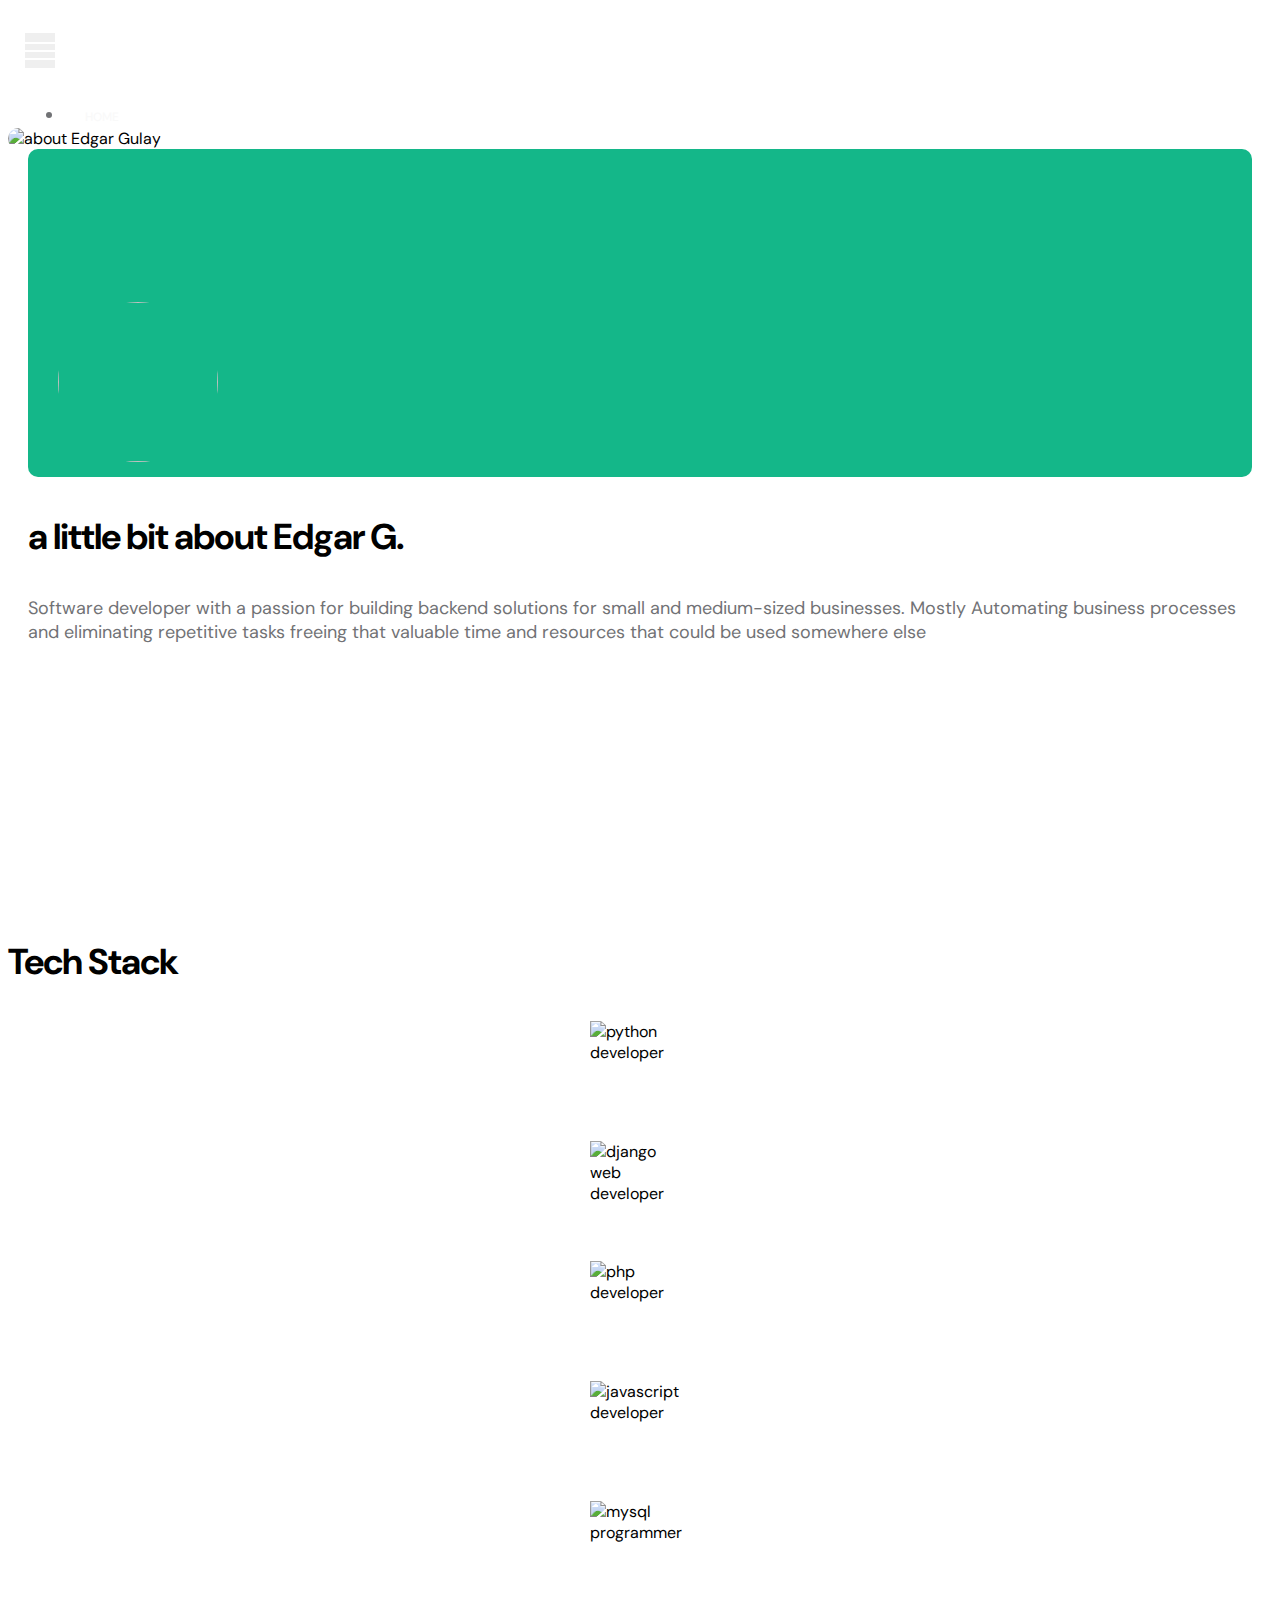
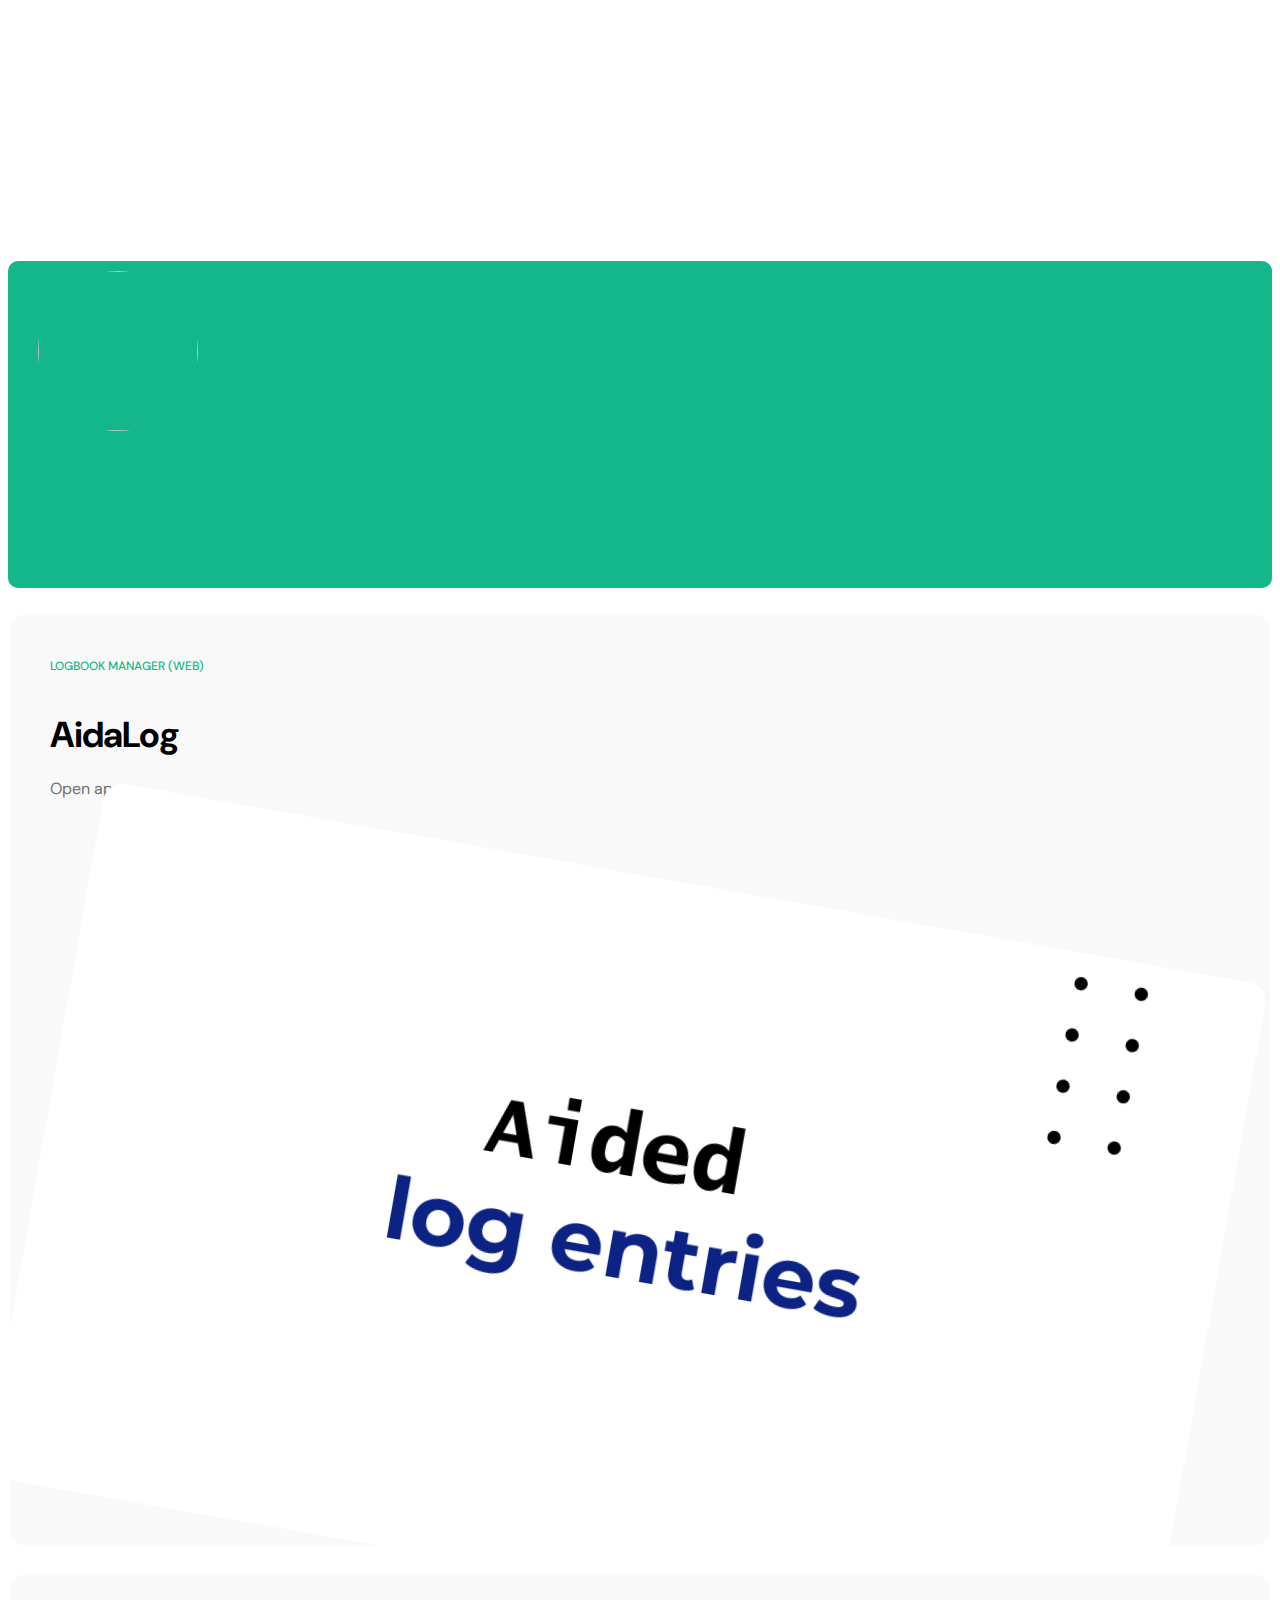
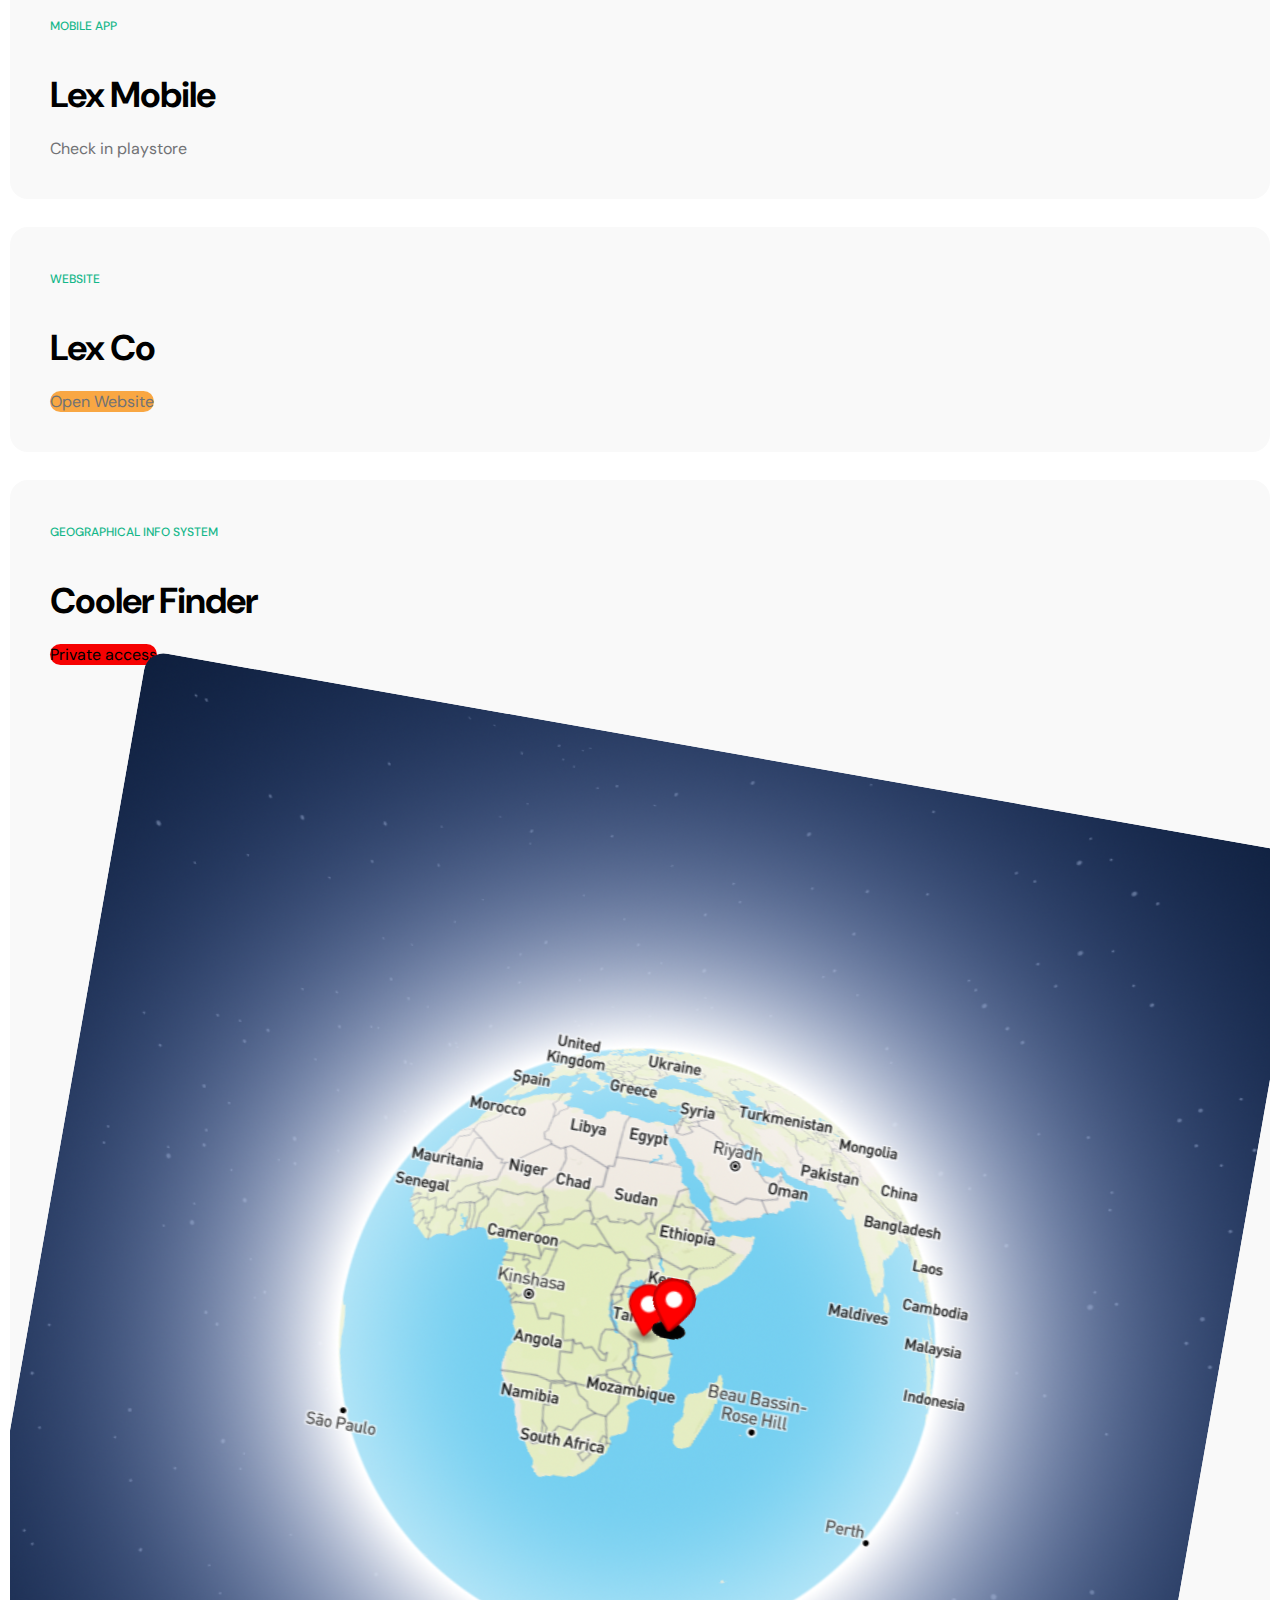
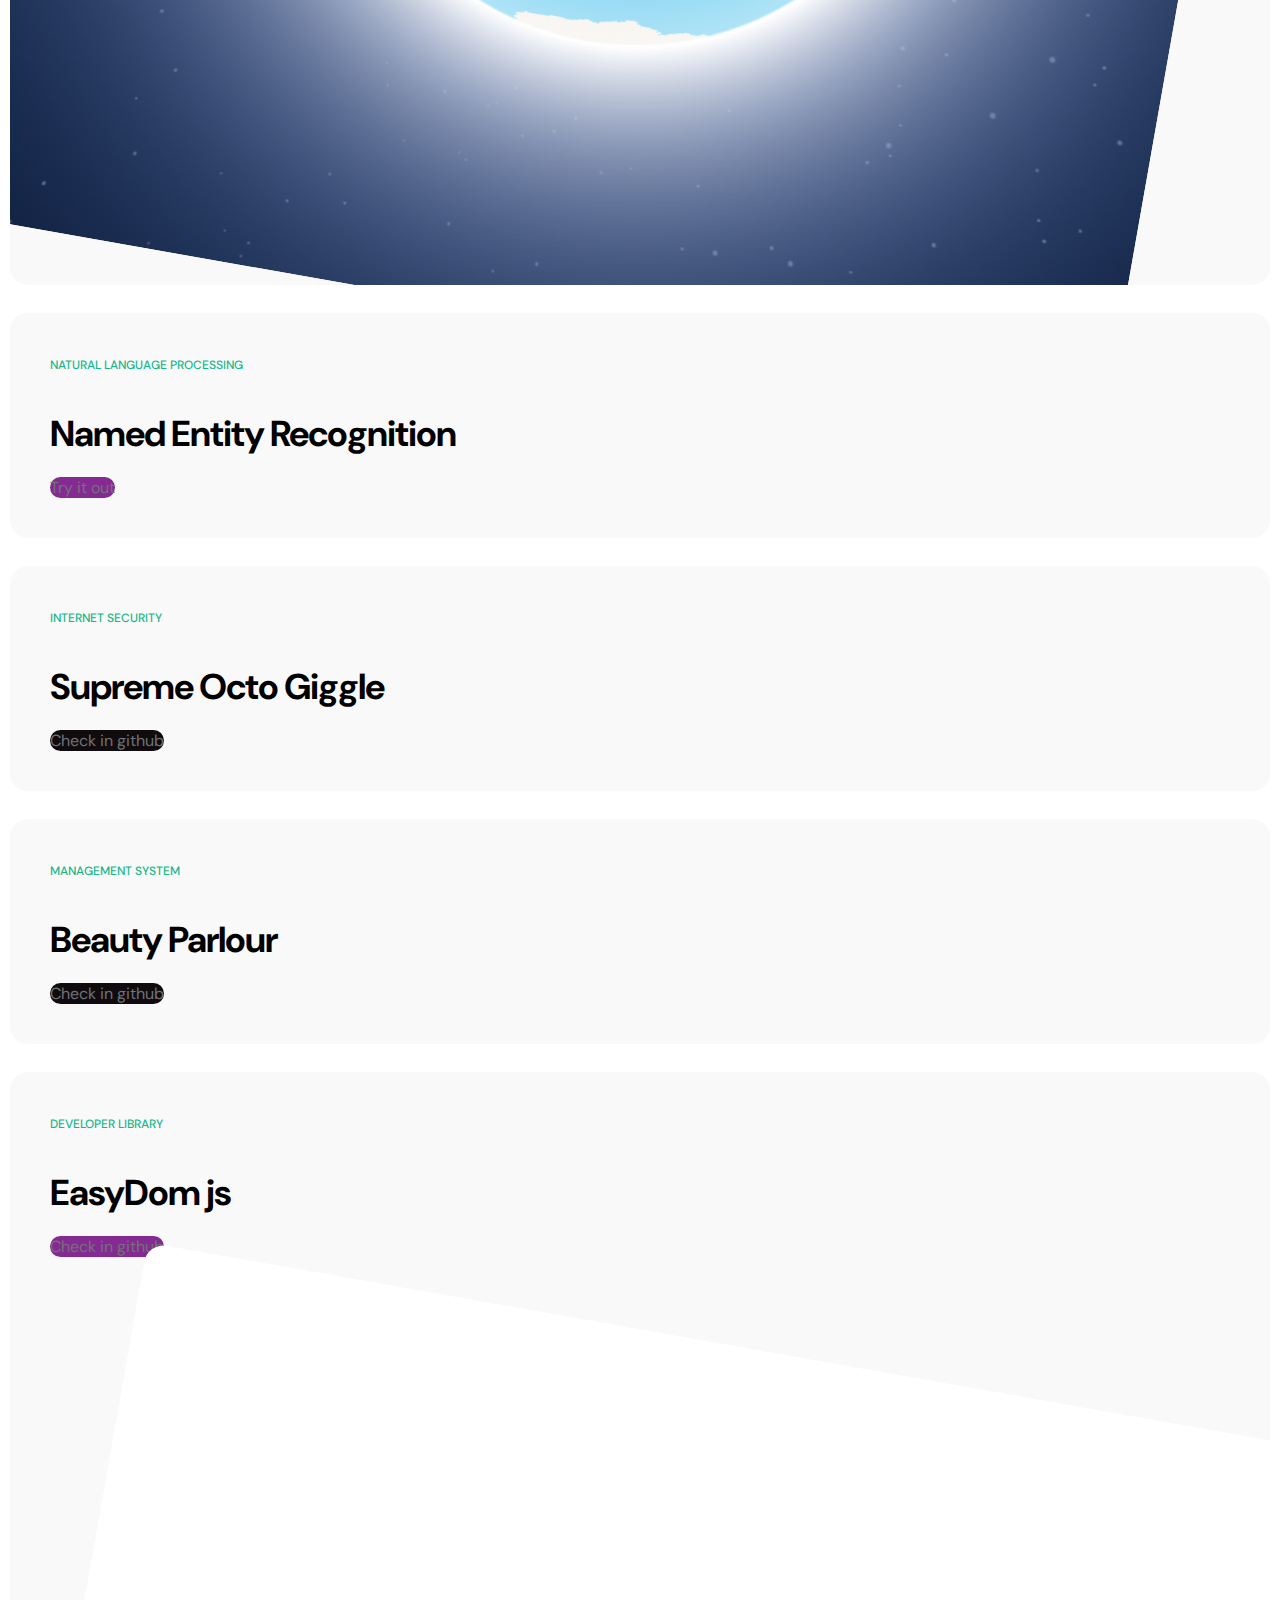
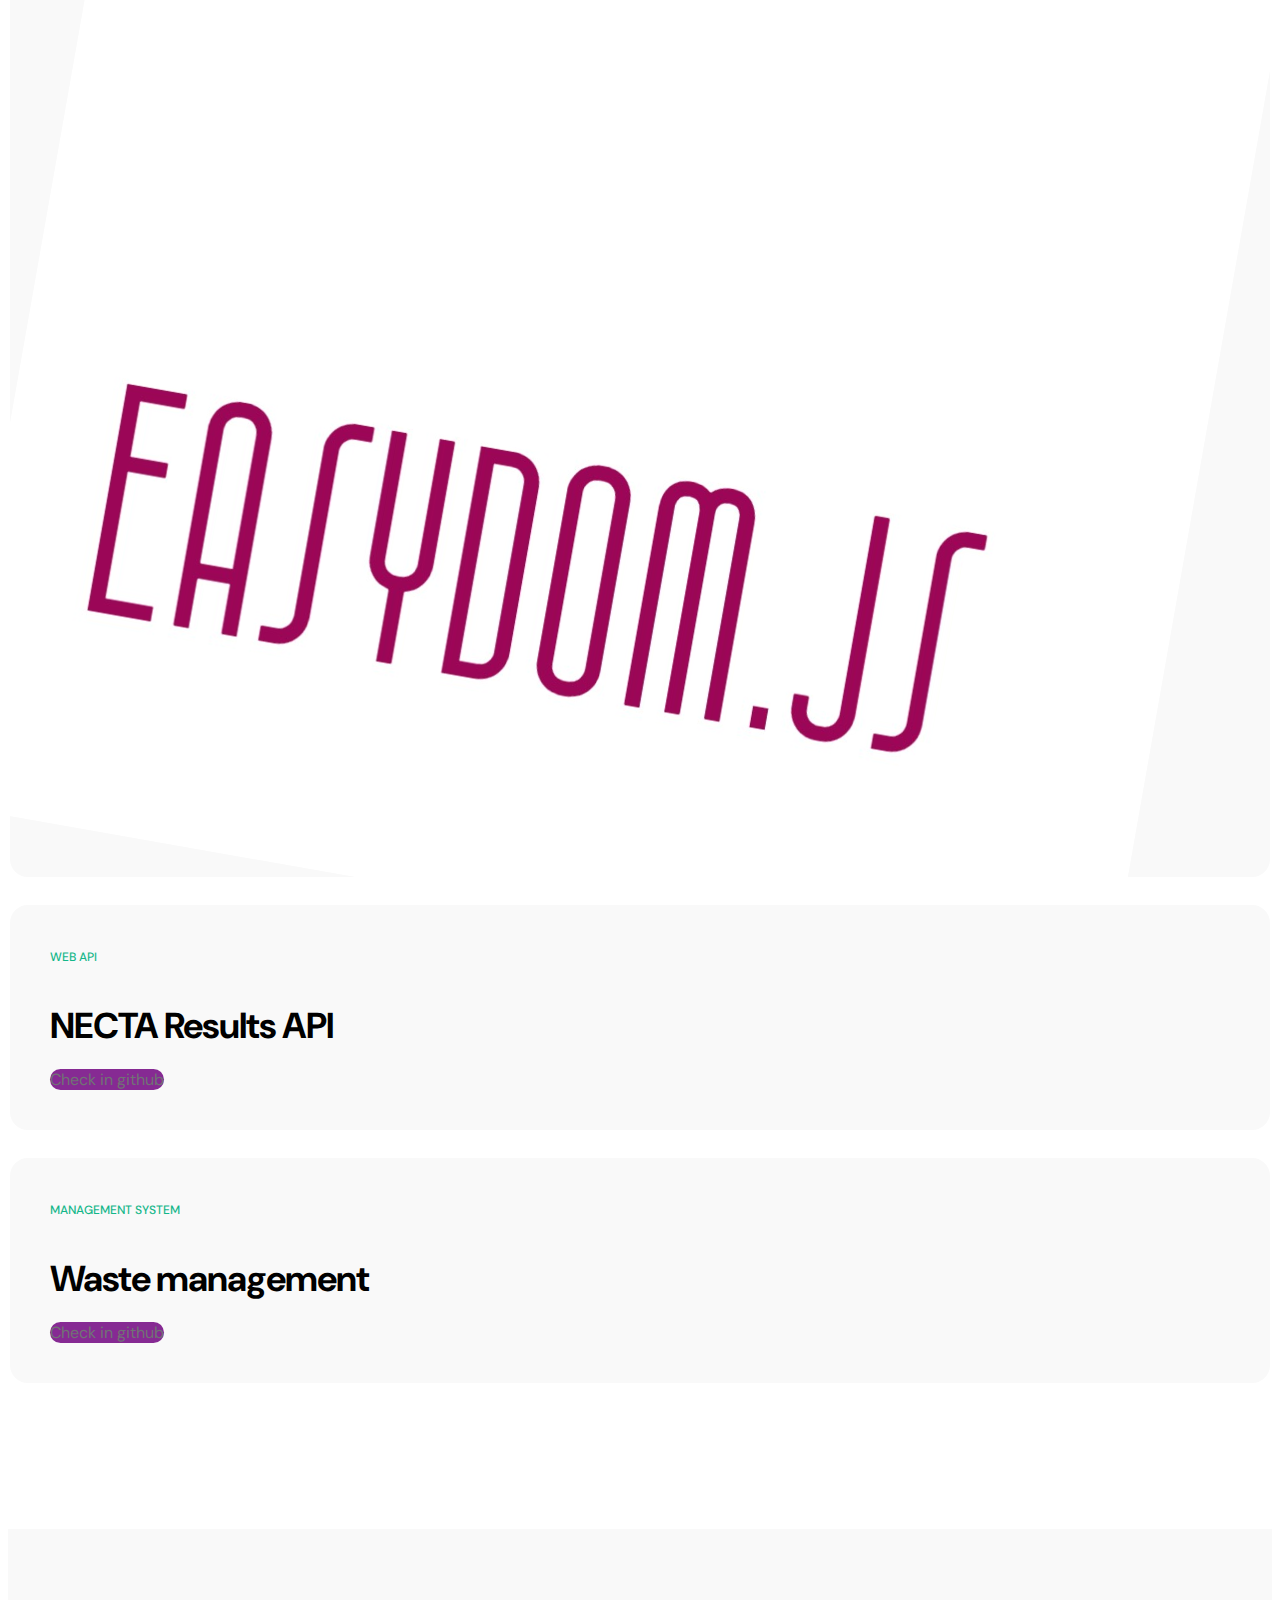
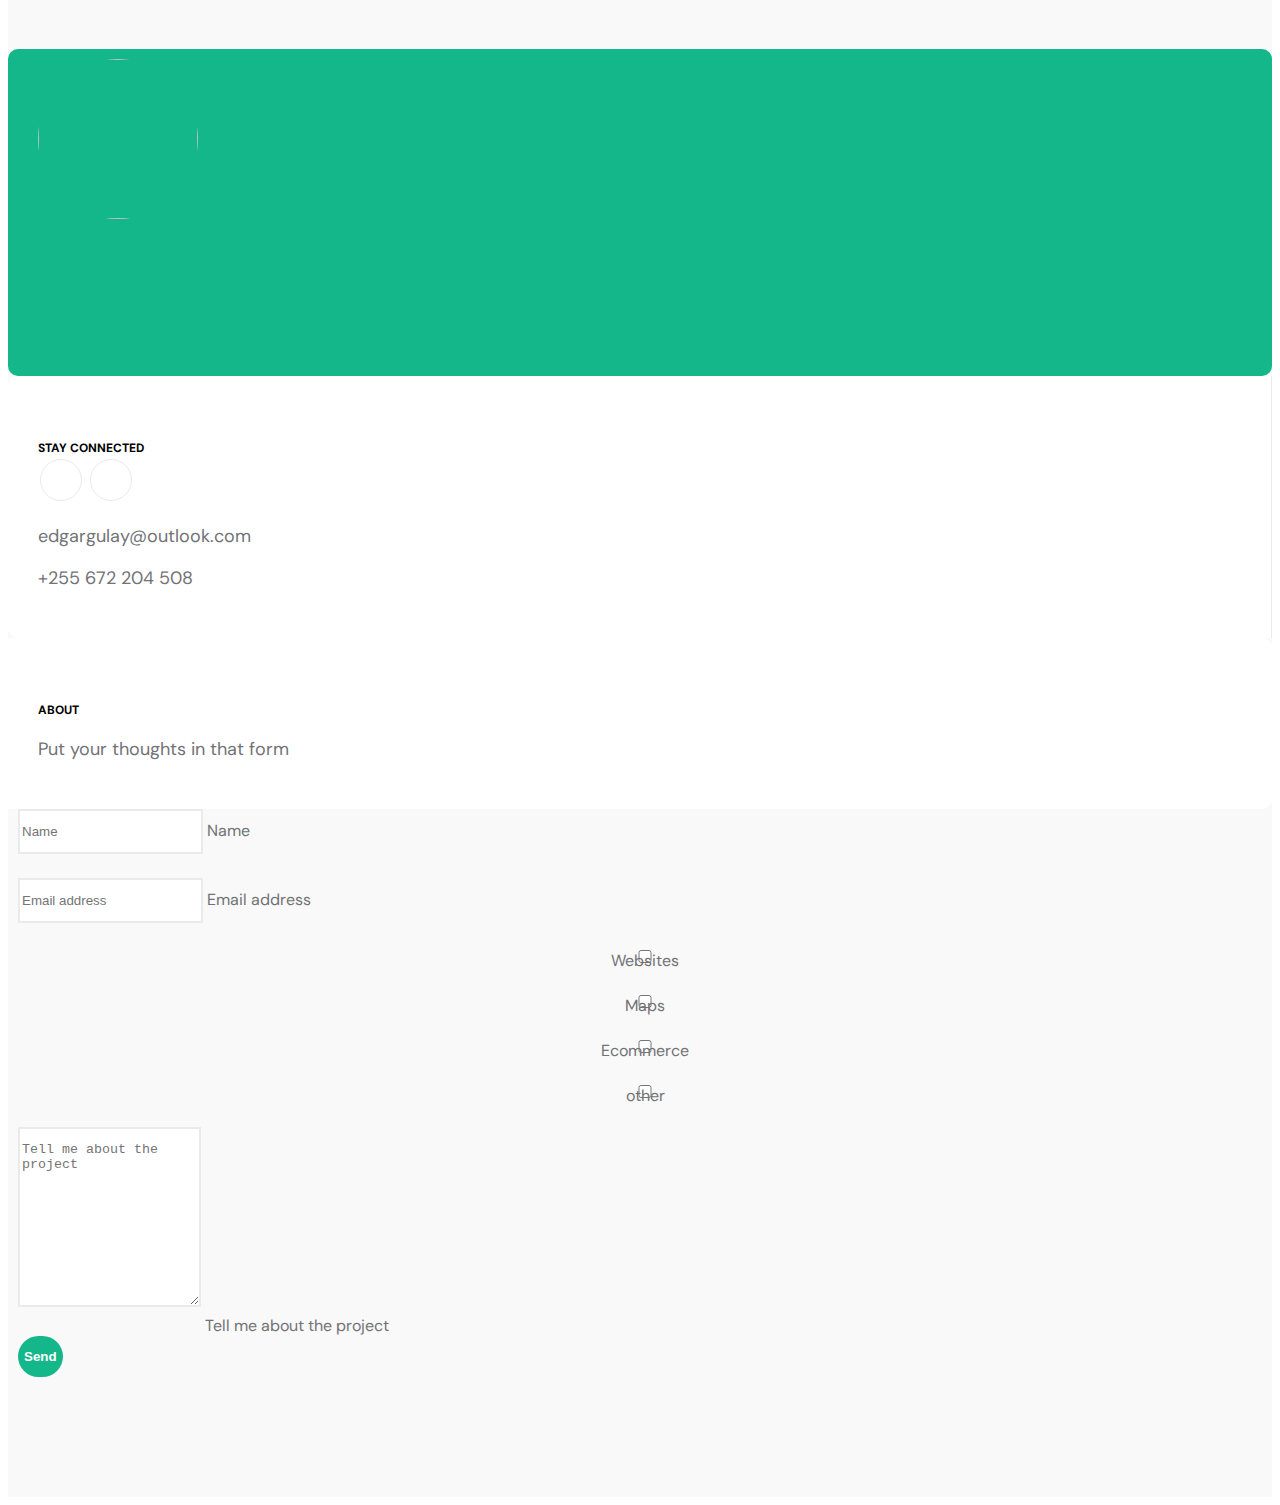
==== index.html @ e32a4e8c "projects updadte" ====
<!doctype html>
<html lang="en">

<head>
    <meta charset="utf-8">
    <meta name="viewport" content="width=device-width, initial-scale=1">
    <meta name="description" content="">
    <meta name="title" content="Edgar G. | Software Developer">
    <meta name="description"
        content="Edgar, Full Stack Software developer in Dar es Salaam, Tanzania. Specializing in building robust and scalable softwares solution. Services include web and API integrations, custom software development.">
    <meta name="keywords"
        content="Edgar, Gulay, Edgar Gulay, software developer, Software developer in Dar es Salaam, backend Developer, web developer, API integrations, ecommerce websites, business management systems, custom software development, small and medium-sized businesses">
    <meta name="robots" content="index, follow">
    <meta http-equiv="Content-Type" content="text/html; charset=utf-8">
    <meta name="language" content="English">
    <meta name="revisit-after" content="2 days">
    <meta name="author" content="Edgar Gulay">
    <meta property="og:title" content="Edgar G." />
    <meta property="og:type" content="website" />
    <meta property="og:url" content="https://eddiegulay.me" />
    <meta property="og:image" content="https://eddiegulay.me/images/banner.png" />
    <meta name="twitter:title" content="Edgar G | Software Developer & Freelancer">
    <meta name="twitter:description"
        content="Edgar, Full Stack Software developer in Dar es Salaam, Tanzania. Specializing in building robust and scalable softwares solution.">
    <meta name="twitter:image" content="https://eddiegulay.me/images/banner.png">
    <meta name="twitter:card" content="summary_large_image">
    <title>Edgar G. | Software Developer</title>

    <!-- CSS FILES -->
    <link rel="preconnect" href="https://fonts.googleapis.com">
    <link rel="preconnect" href="https://fonts.gstatic.com" crossorigin>
    <link href="https://fonts.googleapis.com/css2?family=DM+Sans:wght@400;500;700&display=swap" rel="stylesheet">
    <link href="css/bootstrap.min.css" rel="stylesheet">
    <link href="css/bootstrap-icons.css" rel="stylesheet">
    <link href="css/magnific-popup.css" rel="stylesheet">
    <link href="css/portfolio-style.css" rel="stylesheet">
    <link rel="icon" href="images/favico.png">

    <!-- Place this tag in your head or just before your close body tag. -->
    <script async defer src="https://buttons.github.io/buttons.js"></script>

</head>

<body>

    <section class="preloader" style="display:none;">
        <div class="spinner">
            <span class="spinner-rotate"></span>
        </div>
    </section>

    <nav class="navbar navbar-expand-lg">
        <div class="container">

            <button class="navbar-toggler" type="button" data-bs-toggle="collapse" data-bs-target="#navbarNav"
                aria-controls="navbarNav" aria-expanded="false" aria-label="Toggle navigation">
                <span class="navbar-toggler-icon"></span>
            </button>

            <a href="index.html" class="navbar-brand mx-auto mx-lg-0">Edgar G.</a>

            <!-- <div class="d-flex align-items-center d-lg-none" style="display:none;">
                <i class="navbar-icon bi-telephone-plus me-3"></i>
                <a class="custom-btn btn" href="#section_5">
                    +255672204508
                </a>
            </div> -->

            <div class="collapse navbar-collapse" id="navbarNav">
                <ul class="navbar-nav ms-lg-5">
                    <li class="nav-item">
                        <a class="nav-link click-scroll" href="#section_1">Home</a>
                    </li>

                    <!-- <li class="nav-item">
                        <a class="nav-link click-scroll" href="#section_2">About</a>
                    </li>

                    <li class="nav-item">
                        <a class="nav-link click-scroll" href="#section_3">Services</a>
                    </li>

                    <li class="nav-item">
                        <a class="nav-link click-scroll" href="#section_4">Projects</a>
                    </li>

                    <li class="nav-item">
                        <a class="nav-link click-scroll" href="#section_5">Contact</a>
                    </li> -->

                </ul>

                <!-- <div class="d-lg-flex align-items-center d-none ms-auto" style="display:none;">
                    <i class="navbar-icon bi-telephone-plus me-3"></i>
                    <a class="custom-btn btn" href="#section_5">
                        +255672204508
                    </a>
                </div> -->
            </div>

        </div>
    </nav>

    <main>


        <section class="about section-padding" id="section_2">
            <div class="container">
                <div class="row">

                    <div class="col-lg-6 col-12">
                        <img src="images/about.png" class="about-image img-fluid" alt="about Edgar Gulay">
                    </div>

                    <div class="col-lg-6 col-12 mt-5 mt-lg-0">
                        <div class="about-thumb">

                            <div class="section-title-wrap d-flex justify-content-end align-items-center mb-4">
                                <h2 class="text-white me-4 mb-0">About Me</h2>

                                <img src="images/font-view.jpg" class="avatar-image img-fluid" alt="">
                            </div>

                            <h3 class="pt-2 mb-3">a little bit about Edgar G.</h3>
                            <p>
                                Software developer with a passion for building backend solutions for small and
                                medium-sized businesses.

                                Mostly Automating business processes and eliminating repetitive tasks freeing that
                                valuable time and resources that could be used somewhere else
                            </p>
                        </div>
                    </div>

                </div>
            </div>
        </section>

        <section class="clients section-padding">
            <div class="container">
                <div class="row align-items-center">

                    <div class="col-lg-12 col-12">
                        <h3 class="text-center mb-5">Tech Stack</h3>
                    </div>

                    <div class="col-lg-2 col-4 ms-auto clients-item-height">
                        <img src="images/tech/4846343.png" class="clients-image img-fluid" alt="python developer">
                    </div>

                    <div class="col-lg-2 col-4 clients-item-height">
                        <img src="images/tech/9055848_bxl_django_icon.png" class="clients-image img-fluid"
                            alt="django web developer">
                    </div>

                    <div class="col-lg-2 col-4 clients-item-height">
                        <img src="images/tech/8547063_php_icon.png" class="clients-image img-fluid" alt="php developer">
                    </div>

                    <div class="col-lg-2 col-4 clients-item-height">
                        <img src="images/tech/9035061_logo_javascript_icon.png" class="clients-image img-fluid"
                            alt="javascript developer">
                    </div>

                    <div class="col-lg-2 col-4 me-auto clients-item-height">
                        <img src="images/tech/1012821_code_development_logo_mysql_icon.png"
                            class="clients-image img-fluid" alt="mysql programmer">
                    </div>

                </div>
            </div>
        </section>

        <section class="projects section-padding" id="section_3">
            <div class="container">
                <div class="row">

                    <div class="col-lg-8 col-md-8 col-12 ms-auto">
                        <div class="section-title-wrap d-flex justify-content-center align-items-center mb-4">
                            <img src="images/Freelancer-rafiki.png" class="avatar-image img-fluid" alt="">

                            <h2 class="text-white ms-4 mb-0">Projects</h2>
                        </div>
                    </div>

                    <div class="clearfix"></div>

                    <div class="col-lg-4 col-md-6 col-12">
                        <div class="projects-thumb">
                            <div class="projects-info">
                                <small class="projects-tag">Logbook Manager (web)</small>

                                <h3 class="projects-title">AidaLog</h3>
                                <a href="https://gulay.pythonanywhere.com/logbook/"
                                    class="btn btn-sm px-3 py-2 mb-3 bg-dark text-light text-center"
                                    style="border-radius: 100px;">Open app</a>
                            </div>

                            <a href="images/projects/aidalog_full.png" class="popup-image">
                                <img src="images/projects/aidalog.png" class="projects-image img-fluid" alt="">
                            </a>
                        </div>
                    </div>
                    
                    <div class="col-lg-4 col-md-6 col-12">
                        <div class="projects-thumb">
                            <div class="projects-info">
                                <small class="projects-tag">Mobile App</small>

                                <h3 class="projects-title">Lex Mobile</h3>
                                <a href="https://play.google.com/store/apps/details?id=tz.co.lex"
                                    class="btn btn-sm px-3 py-2 mb-3 bg-dark text-light text-center"
                                    style="border-radius: 100px;">Check in playstore</a>
                            </div>

                            <a href="images/projects/lex_mobile.png" class="popup-image">
                                <img src="images/projects/lex_mobile.png" class="projects-image img-fluid" alt="">
                            </a>
                        </div>
                    </div>

                    <div class="col-lg-4 col-md-6 col-12">
                        <div class="projects-thumb">
                            <div class="projects-info">
                                <small class="projects-tag">website</small>

                                <h3 class="projects-title">Lex Co</h3>
                                <a href="https://lex.co.tz/" target="_blank"
                                    class="btn btn-sm px-3 py-2 mb-3 bg-dark-light text-dark"
                                    style="border-radius: 100px;background-color: #F9A743;">Open Website</a>
                            </div>

                            <a href="images/projects/lex_web.png" class="popup-image">
                                <img src="images/projects/lex_img.png" class="projects-image img-fluid" alt="">
                            </a>
                        </div>
                    </div>

                    <div class="col-lg-4 col-md-6 col-12">
                        <div class="projects-thumb">
                            <div class="projects-info">
                                <small class="projects-tag">Geographical Info System </small>

                                <h3 class="projects-title">Cooler Finder</h3>
                                <span class="btn btn-sm px-3 py-2 mb-3 bg-dark text-secondary text-center"
                                    style="border-radius: 100px;background-color: #f60202;">Private access</span>

                            </div>

                            <a href="images/projects/rtm/map-near.png" class="popup-image rounded">
                                <img src="images/projects/rtm/map-globe.png" class="projects-image img-fluid" alt="">

                            </a>
                        </div>
                    </div>

                    <div class="col-lg-4 col-md-6 col-12" id="necta-api">
                        <div class="projects-thumb">
                            <div class="projects-info">
                                <small class="projects-tag">NATURAL LANGUAGE PROCESSING</small>

                                <h3 class="projects-title">Named Entity Recognition</h3>
                                <a href="https://gulay.pythonanywhere.com/ner" target="_blank"
                                    class="btn btn-sm px-3 py-2 mb-3 bg-dark text-light text-center"
                                    style="border-radius: 100px;background-color: #862a93;">Try it out</a>

                            </div>

                            <a href="/images/projects/ner_.png" class="popup-image rounded">
                                <img src="/images/projects/ner.png" class="projects-image img-fluid" alt="">
                            </a>
                        </div>

                    </div>

                    <div class="col-lg-4 col-md-6 col-12" id="necta-api">
                        <div class="projects-thumb">
                            <div class="projects-info">
                                <small class="projects-tag">Internet Security</small>

                                <h3 class="projects-title">Supreme Octo Giggle</h3>
                                <a href="https://github.com/eddiegulay/supreme-octo-giggle.git"
                                    target="_blank" class="btn btn-sm px-3 py-2 mb-3 bg-dark text-light text-center"
                                    style="border-radius: 100px;background-color: #100B0F;">Check in github</a>

                            </div>

                            <a href="/images/projects/supreme.png" class="popup-image rounded">
                                <img src="https://repository-images.githubusercontent.com/631229421/b0b5398b-5757-45bd-90a9-222e677239fa" class="projects-image img-fluid" alt="">
                            </a>
                        </div>

                    </div>

                    <div class="col-lg-4 col-md-6 col-12">
                        <div class="projects-thumb">
                            <div class="projects-info">
                                <small class="projects-tag">Management System </small>

                                <h3 class="projects-title">Beauty Parlour</h3>
                                <a href="https://github.com/eddiegulay/beauty_parlour_management_system.git"
                                    target="_blank" class="btn btn-sm px-3 py-2 mb-3 bg-dark text-light text-center"
                                    style="border-radius: 100px;background-color: #100B0F;">Check in github</a>

                            </div>

                            <a href="images/projects/bpms_front.png" class="popup-image">
                                <img src="images/projects/bpms_reservation.png" class="projects-image img-fluid" alt="">
                            </a>
                        </div>
                    </div>

                    <div class="col-lg-4 col-md-6 col-12">
                        <div class="projects-thumb">
                            <div class="projects-info">
                                <small class="projects-tag">Developer Library </small>

                                <h3 class="projects-title">EasyDom js</h3>
                                <a href="https://github.com/eddiegulay/Easy-Dom" target="_blank"
                                    class="btn btn-sm px-3 py-2 mb-3 bg-dark text-light text-center"
                                    style="border-radius: 100px;background-color: #862a93;">Check in github</a>

                            </div>

                            <a href="images/projects/easyDom.jpeg" class="popup-image">
                                <img src="images/projects/easyDom-sqr.jpeg" class="projects-image img-fluid" alt="">
                            </a>
                        </div>
                    </div>

                    <div class="col-lg-4 col-md-6 col-12" id="necta-api">
                        <div class="projects-thumb">
                            <div class="projects-info">
                                <small class="projects-tag">Web API </small>

                                <h3 class="projects-title">NECTA Results API</h3>
                                <a href="https://github.com/eddiegulay/NECTA-Results-API" target="_blank"
                                    class="btn btn-sm px-3 py-2 mb-3 bg-dark text-light text-center"
                                    style="border-radius: 100px;background-color: #862a93;">Check in github</a>
                                

                            </div>

                            <a href="https://repository-images.githubusercontent.com/651475060/c7456f1c-8a6c-4b60-836f-ee3bfd534b36"
                                class="popup-image rounded">
                                <img src="/images/projects/necta-git.png" class="projects-image img-fluid" alt="">
                            </a>
                        </div>

                    </div>

                    <div class="col-lg-4 col-md-6 col-12" id="necta-api">
                        <div class="projects-thumb">
                            <div class="projects-info">
                                <small class="projects-tag">MANAGEMENT SYSTEM</small>

                                <h3 class="projects-title">Waste management</h3>
                                <a href="https://github.com/eddiegulay/waste-management-system" target="_blank"
                                    class="btn btn-sm px-3 py-2 mb-3 bg-dark text-light text-center"
                                    style="border-radius: 100px;background-color: #862a93;">Check in github</a>

                            </div>

                            <a href="/images/projects/wms.png" class="popup-image rounded">
                                <img src="/images/projects/wms.jpg" class="projects-image img-fluid" alt="">
                            </a>
                        </div>

                    </div>

                </div>
        </section>


        <!-- <section class="services section-padding" id="section_4">
            <div class="container">
                <div class="row">

                    <div class="col-lg-10 col-12 mx-auto">
                        <div class="section-title-wrap d-flex justify-content-center align-items-center mb-5">
                            <img src="images/business-deal-bro.png" class="avatar-image img-fluid" alt="">

                            <h2 class="text-white ms-4 mb-0">Services</h2>
                        </div>

                        <div class="row pt-lg-5">
                            <div class="col-lg-6 col-12">
                                <div class="services-thumb">
                                    <div class="d-flex flex-wrap align-items-center border-bottom mb-4 pb-3">
                                        <h3 class="mb-0">Websites</h3>

                                        <div class="services-price-wrap ms-auto">
                                            <p class="services-price-text mb-0"></p>
                                            <div class="services-price-overlay"></div>
                                        </div>
                                    </div>

                                    <p>Creating custom-designed websites that are tailored to the client's needs and
                                        brand identity.</p>

                                    <div class="services-icon-wrap d-flex justify-content-center align-items-center">
                                        <i class="services-icon bi-globe"></i>
                                    </div>
                                </div>
                            </div>

                            <div class="col-lg-6 col-12">
                                <div class="services-thumb services-thumb-up">
                                    <div class="d-flex flex-wrap align-items-center border-bottom mb-4 pb-3">
                                        <h3 class="mb-0">Web Map Integrations</h3>

                                        <div class="services-price-wrap ms-auto">
                                            <p class="services-price-text mb-0"></p>
                                            <div class="services-price-overlay"></div>
                                        </div>
                                    </div>

                                    <p>Implementing and integrating maps on websites to provide location-based
                                        functionality.</p>

                                    <div class="services-icon-wrap d-flex justify-content-center align-items-center">
                                        <i class="services-icon bi-map"></i>
                                    </div>
                                </div>
                            </div>

                            <div class="col-lg-6 col-12">
                                <div class="services-thumb">
                                    <div class="d-flex flex-wrap align-items-center border-bottom mb-4 pb-3">
                                        <h3 class="mb-0">Ecommerce</h3>

                                        <div class="services-price-wrap ms-auto">
                                            <p class="services-price-text mb-0"></p>
                                            <div class="services-price-overlay"></div>
                                        </div>
                                    </div>

                                    <p>Designing and building online stores that are easy to use and navigate for
                                        customers, with secure payment processing and inventory management.</p>

                                    <div class="services-icon-wrap d-flex justify-content-center align-items-center">
                                        <i class="services-icon bi-phone"></i>
                                    </div>
                                </div>
                            </div>

                            <div class="col-lg-6 col-12">
                                <div class="services-thumb services-thumb-up">
                                    <div class="d-flex flex-wrap align-items-center border-bottom mb-4 pb-3">
                                        <h3 class="mb-0">Business Management Systems</h3>

                                        <div class="services-price-wrap ms-auto">
                                            <p class="services-price-text mb-0"></p>
                                            <div class="services-price-overlay"></div>
                                        </div>
                                    </div>

                                    <p>Creating custom business management systems with user-friendly dashboards that
                                        provide clients with real-time data insights and analytics.</p>

                                    <div class="services-icon-wrap d-flex justify-content-center align-items-center">
                                        <i class="services-icon bi-bar-chart-line"></i>
                                    </div>
                                </div>
                            </div>
                        </div>
                    </div>
                </div>
            </div>
        </section> -->


        <section class="contact section-padding" id="section_5">
            <div class="container">
                <div class="row">

                    <div class="col-lg-6 col-md-8 col-12">
                        <div class="section-title-wrap d-flex justify-content-center align-items-center mb-5">
                            <img src="images/Freelancer-rafiki.png" class="avatar-image img-fluid" alt="">

                            <h2 class="text-white ms-4 mb-0">Let's Talk</h2>
                        </div>
                    </div>

                    <div class="clearfix"></div>

                    <div class="col-lg-3 col-md-6 col-12 pe-lg-0">
                        <div class="contact-info contact-info-border-start d-flex flex-column">
                            <!-- <strong class="site-footer-title d-block mb-3">Services</strong>

                            <ul class="footer-menu">
                                <li class="footer-menu-item"><a href="#" class="footer-menu-link">Websites</a></li>

                                <li class="footer-menu-item"><a href="#" class="footer-menu-link">Business Management
                                        Systems</a></li>

                                <li class="footer-menu-item"><a href="#" class="footer-menu-link">Ecommerce</a></li>

                                <li class="footer-menu-item"><a href="#" class="footer-menu-link">Web map
                                        Integrations</a></li>
                            </ul> -->

                            <strong class="site-footer-title d-block mt-4 mb-3">Stay connected</strong>

                            <ul class="social-icon">
                                <li class="social-icon-item"><a href="https://twitter.com/eddiegulay"
                                        class="social-icon-link bi-twitter"></a></li>
                                <li class="social-icon-item"><a href="https://www.linkedin.com/in/edgar-gulay-4bb1b41b0"
                                        class="social-icon-link bi-linkedin"></a></li>
                            </ul>
                            <p class="mt-5">
                                <a href="mailto:edgargulay@outlook.com">
                                    edgargulay@outlook.com
                                </a>
                            </p>
                            <p class="mb-0">
                                <a href="tel:+255672204508">
                                    +255 672 204 508
                                </a>
                            </p>

                        </div>
                    </div>

                    <div class="col-lg-3 col-md-6 col-12 ps-lg-0">
                        <div class="contact-info d-flex flex-column">
                            <strong class="site-footer-title d-block mb-3">About</strong>

                            <p class="mb-2">
                                Put your thoughts in that form <i class=" m-2 bi-arrow-right"></i>
                            </p>
                        </div>
                    </div>

                    <div class="col-lg-6 col-12 mt-5 mt-lg-0">
                        <form action="#" method="get" class="custom-form contact-form" role="form" id="form">
                            <div class="row">
                                <div class="col-lg-6 col-md-6 col-12">
                                    <div class="form-floating">
                                        <input type="text" name="name" id="name" class="form-control" placeholder="Name"
                                            required="">

                                        <label for="floatingInput">Name</label>
                                    </div>
                                </div>

                                <div class="col-lg-6 col-md-6 col-12">
                                    <div class="form-floating">
                                        <input type="email" name="email" id="email" pattern="[^ @]*@[^ @]*"
                                            class="form-control" placeholder="Email address" required="">

                                        <label for="floatingInput">Email address</label>
                                    </div>
                                </div>

                                <div class="col-lg-3 col-md-6 col-6">
                                    <div class="form-check form-check-inline">
                                        <input name="service" type="checkbox" class="form-check-input"
                                            id="inlineCheckbox1" value="website">

                                        <label class="form-check-label" for="inlineCheckbox1">
                                            <i class="bi-globe form-check-icon"></i>
                                            <span class="form-check-label-text">Websites</span>
                                        </label>
                                    </div>
                                </div>

                                <div class="col-lg-3 col-md-6 col-6">
                                    <div class="form-check form-check-inline">
                                        <input name="service" type="checkbox" class="form-check-input"
                                            id="inlineCheckbox2" value="Map">

                                        <label class="form-check-label" for="inlineCheckbox2">
                                            <i class="bi-map form-check-icon"></i>
                                            <span class="form-check-label-text">Maps</span>
                                        </label>
                                    </div>
                                </div>

                                <div class="col-lg-3 col-md-6 col-6">
                                    <div class="form-check form-check-inline">
                                        <input name="service" type="checkbox" class="form-check-input"
                                            id="inlineCheckbox3" value="Ecommerce">

                                        <label class="form-check-label" for="inlineCheckbox3">
                                            <i class="bi-phone form-check-icon"></i>
                                            <span class="form-check-label-text">Ecommerce</span>
                                        </label>
                                    </div>
                                </div>

                                <div class="col-lg-3 col-md-6 col-6">
                                    <div class="form-check form-check-inline me-0">
                                        <input name="service" type="checkbox" class="form-check-input"
                                            id="inlineCheckbox4" value="other">

                                        <label class="form-check-label" for="inlineCheckbox4">
                                            <i class="bi-braces form-check-icon"></i>
                                            <span class="form-check-label-text">other</span>
                                        </label>
                                    </div>
                                </div>

                                <div class="col-lg-12 col-12">
                                    <div class="form-floating">
                                        <textarea class="form-control" id="message" name="message"
                                            placeholder="Tell me about the project"></textarea>

                                        <label for="floatingTextarea">Tell me about the project</label>
                                    </div>
                                </div>

                                <div class="col-lg-3 col-12 ms-auto">
                                    <div class="col-12 p-3 text-center" id="msg"></div>
                                    <button type="submit" class="form-control">Send</button>
                                </div>

                            </div>
                        </form>
                    </div>

                </div>
            </div>
            </div>
        </section>

    </main>

    <!-- JAVASCRIPT FILES -->
    <script src="js/jquery.min.js"></script>
    <script src="js/bootstrap.min.js"></script>
    <script src="js/jquery.sticky.js"></script>
    <script src="js/click-scroll.js"></script>
    <script src="js/jquery.magnific-popup.min.js"></script>
    <script src="js/magnific-popup-options.js"></script>
    <script src="js/custom.js"></script>

    <!-- firebase -->
    <script src="https://www.gstatic.com/firebasejs/7.21.1/firebase-app.js"></script>
    <script src="https://www.gstatic.com/firebasejs/7.21.1/firebase-database.js"></script>
    <script src="https://www.gstatic.com/firebasejs/7.21.1/firebase-analytics.js"></script>
    <script src="js/firebase.js"></script>
    <script defer async>
        document.addEventListener('DOMContentLoaded', function () {
            // setting global variables 
            window.botId = 1253

            // create div with id = sarufi-chatbox 
            const div = document.createElement("div")
            div.id = "sarufi-chatbox"
            document.body.appendChild(div)

            // create and attach script tag 
            const script = document.createElement("script")
            script.crossOrigin = true
            script.type = "module"
            script.src = "https://cdn.jsdelivr.net/gh/flexcodelabs/sarufi-chatbox/example/vanilla-js/script.js"
            document.head.appendChild(script)

            // create and attach css 
            const style = document.createElement("link")
            style.crossOrigin = true
            style.rel = "stylesheet"
            style.href = "https://cdn.jsdelivr.net/gh/flexcodelabs/sarufi-chatbox/example/vanilla-js/style.css"
            document.head.appendChild(style)
        }); 
    </script>
</body>

</html>
---- css/portfolio-style.css ----
/*

TemplateMo 578 First Portfolio

 

*/


/*---------------------------------------
  CUSTOM PROPERTIES ( VARIABLES )             
-----------------------------------------*/
:root {
  --white-color:                  #ffffff;
  --primary-color:                #535da1;
  --secondary-color:              #14B789;
  --section-bg-color:             #f9f9f9;
  --dark-color:                   #000000;
  --p-color:                      #717275;
  --border-color:                 #e9eaeb;
  --featured-border-color:        #727aab;

  --body-font-family:             'DM Sans', sans-serif;

  --h1-font-size:                 62px;
  --h2-font-size:                 48px;
  --h3-font-size:                 36px;
  --h4-font-size:                 32px;
  --h5-font-size:                 24px;
  --h6-font-size:                 22px;
  --p-font-size:                  18px;
  --menu-font-size:               12px;
  --copyright-font-size:          14px;

  --border-radius-large:          100px;
  --border-radius-medium:         20px;
  --border-radius-small:          10px;

  --font-weight-normal:           400;
  --font-weight-medium:           500;
  --font-weight-bold:             700;
}

body {
    background: var(--white-color);
    font-family: var(--body-font-family); 
}


/*---------------------------------------
  TYPOGRAPHY               
-----------------------------------------*/

h2,
h3,
h4,
h5,
h6 {
  color: var(--dark-color);
}

h1,
h2,
h3,
h4,
h5,
h6 {
  font-weight: var(--font-weight-bold);
  letter-spacing: -1px;
}

h1 {
  font-size: var(--h1-font-size);
  letter-spacing: -3px;
}

h2 {
  font-size: var(--h2-font-size);
  color: var(--secondary-color);
  letter-spacing: -3px;
}

h3 {
  font-size: var(--h3-font-size);
}

h4 {
  font-size: var(--h4-font-size);
}

h5 {
  font-size: var(--h5-font-size);
  line-height: normal;
}

h6 {
  font-size: var(--h6-font-size);
}

p {
  color: var(--p-color);
  font-size: var(--p-font-size);
  font-weight: var(--font-weight-normal);
}

ul li {
  color: var(--p-color);
  font-size: var(--p-font-size);
  font-weight: var(--font-weight-normal);
}

a, 
button {
  touch-action: manipulation;
  transition: all 0.3s;
}

a {
  color: var(--p-color);
  text-decoration: none;
}

a:hover {
  color: var(--secondary-color);
}

::selection {
  background: var(--secondary-color);
  color: var(--white-color);
}

::-moz-selection {
  background: var(--secondary-color);
  color: var(--white-color);
}

.section-padding {
  padding-top: 120px;
  padding-bottom: 120px;
}

b,
strong {
  font-weight: var(--font-weight-bold);
}

.section-title-wrap {
  background: var(--secondary-color);
  border-radius: var(--border-radius-small);
  padding: 10px 30px;
}


/*---------------------------------------
  AVATAR IMAGE               
-----------------------------------------*/
.avatar-image {
  border-radius: var(--border-radius-large);
  width: 160px;
  height: 160px;
  object-fit: cover;
}

.avatar-image-large {
  width: 90.4px;
  height: 90.4px;
}


/*---------------------------------------
  PRE LOADER               
-----------------------------------------*/
.preloader {
  position: fixed;
  top: 0;
  left: 0;
  width: 100%;
  height: 100%;
  z-index: 99999;
  display: flex;
  flex-flow: row nowrap;
  justify-content: center;
  align-items: center;
  background: none repeat scroll 0 0 var(--white-color);
}

.spinner {
  border: 1px solid transparent;
  border-radius: var(--border-radius-small);
  position: relative;
}

.spinner:before {
  content: '';
  box-sizing: border-box;
  position: absolute;
  top: 50%;
  left: 50%;
  width: 45px;
  height: 45px;
  margin-top: -10px;
  margin-left: -10px;
  border-radius: 50%;
  border: 1px solid var(--border-color);
  border-top-color: var(--white-color);
  animation: spinner .9s linear infinite;
}

@-webkit-@keyframes spinner {
  to {transform: rotate(360deg);
  }
}

@keyframes spinner {
  to {transform: rotate(360deg);}
}


/*---------------------------------------
  CUSTOM ICON               
-----------------------------------------*/
.navbar-icon {
  background: var(--white-color);
  border-radius: var(--border-radius-large);
  color: var(--dark-color);
  width: 47px;
  height: 47px;
  line-height: 47px;
  text-align: center;
}

.is-sticky .navbar-icon {
  background: var(--secondary-color);
  color: var(--white-color);
}

.form-check-icon {
  color: var(--secondary-color);
}


/*---------------------------------------
  CUSTOM BUTTON               
-----------------------------------------*/
.custom-btn,
.navbar .custom-btn {
  font-size: var(--p-font-size);
  font-weight: var(--font-weight-bold);
}

.navbar .custom-btn {
  background: transparent;
  border-width: 2px;
  border-style: solid;
  border-color: var(--white-color);
  color: var(--white-color);
  padding: 8px 22px;
}

.navbar .custom-btn:hover {
  background: var(--white-color);
  border-color: transparent;
  color: var(--secondary-color);
}

.custom-btn {
  background: var(--secondary-color);
  border-radius: var(--border-radius-large);
  color: var(--white-color);
  font-weight: var(--font-weight-bold);
  padding: 12px 24px;
}

.custom-btn:hover {
  background: var(--primary-color);
  box-shadow: 0 1rem 3rem rgba(0,0,0,.175);
  color: var(--white-color);
}

.custom-border-btn {
  background: transparent;
  border: 2px solid var(--border-color);
  color: var(--p-color);
}

.custom-border-btn:hover {
  background: var(--secondary-color);
  border-color: var(--secondary-color);
  color: var(--white-color);
}

.custom-link {
	background-color: var(--primary-color);
}

.custom-link:hover {
	background-color: var(--secondary-color);
}


/*---------------------------------------
  NAVIGATION              
-----------------------------------------*/
.sticky-wrapper {
  position: relative;
  z-index: 222;
  height: auto !important;
}

.is-sticky,
.is-sticky .navbar .container {
  background: var(--white-color);
  box-shadow: 0 1rem 3rem rgb(0 0 0 / 18%);
}

.is-sticky .navbar-brand,
.is-sticky .navbar-brand:hover {
  color: var(--dark-color);
}

.is-sticky .navbar-nav .nav-link {
  color: var(--p-color);
}

.is-sticky .navbar .custom-btn {
  border-color: var(--secondary-color);
  color: var(--secondary-color);
}

.is-sticky .navbar .custom-btn:hover {
  background: var(--secondary-color);
  color: var(--white-color);
}

.navbar {
  background: transparent;
  position: absolute;
  z-index: 9;
  right: 0;
  left: 0;
  transition: all 0.3s;
  padding-top: 15px;
  padding-bottom: 0;
}

.navbar .container {
  border-radius: var(--border-radius-small);
  padding: 10px 25px;
}

.navbar-brand {
  font-size: var(--h4-font-size);
  font-weight: var(--font-weight-bold);
}

.navbar-brand,
.navbar-brand:hover {
  color: var(--white-color);
}

.navbar-expand-lg .navbar-nav .nav-link {
  padding-right: 0;
  padding-left: 0;
  margin-right: 20px;
  margin-left: 20px;
}

.navbar-nav .nav-link {
  display: inline-block;
  color: var(--section-bg-color);
  font-size: var(--menu-font-size);
  font-weight: var(--font-weight-medium);
  text-transform: uppercase;
  position: relative;
  padding-top: 15px;
  padding-bottom: 15px;
}

.navbar-nav .nav-link::after {
  content: "";
  background: transparent;
  position: absolute;
  bottom: 6px;
  right: 0;
  left: 0;
  width: 100%;
  height: 2px;
}

.navbar-nav .nav-link.active::after, 
.navbar-nav .nav-link:hover::after {
  background: var(--secondary-color);
}

.navbar-nav .nav-link.active, 
.navbar-nav .nav-link:hover {
  color: var(--secondary-color);
}

.navbar-toggler {
  border: 0;
  padding: 0;
  cursor: pointer;
  margin: 0;
  width: 30px;
  height: 35px;
  outline: none;
}

.navbar-toggler:focus {
  outline: none;
  box-shadow: none;
}

.navbar-toggler[aria-expanded="true"] .navbar-toggler-icon {
  background: transparent;
}

.navbar-toggler[aria-expanded="true"] .navbar-toggler-icon:before,
.navbar-toggler[aria-expanded="true"] .navbar-toggler-icon:after {
  transition: top 300ms 50ms ease, -webkit-transform 300ms 350ms ease;
  transition: top 300ms 50ms ease, transform 300ms 350ms ease;
  transition: top 300ms 50ms ease, transform 300ms 350ms ease, -webkit-transform 300ms 350ms ease;
  top: 0;
}

.navbar-toggler[aria-expanded="true"] .navbar-toggler-icon:before {
  transform: rotate(45deg);
}

.navbar-toggler[aria-expanded="true"] .navbar-toggler-icon:after {
  transform: rotate(-45deg);
}

.navbar-toggler .navbar-toggler-icon {
  background: var(--white-color);
  transition: background 10ms 300ms ease;
  display: block;
  width: 30px;
  height: 2px;
  position: relative;
}

.navbar-toggler .navbar-toggler-icon:before,
.navbar-toggler .navbar-toggler-icon:after {
  transition: top 300ms 350ms ease, -webkit-transform 300ms 50ms ease;
  transition: top 300ms 350ms ease, transform 300ms 50ms ease;
  transition: top 300ms 350ms ease, transform 300ms 50ms ease, -webkit-transform 300ms 50ms ease;
  position: absolute;
  right: 0;
  left: 0;
  background: var(--white-color);
  width: 30px;
  height: 2px;
  content: '';
}

.navbar-toggler .navbar-toggler-icon::before {
  top: -8px;
}

.navbar-toggler .navbar-toggler-icon::after {
  top: 8px;
}


/*---------------------------------------
  HERO              
-----------------------------------------*/
.hero {
  background: var(--secondary-color);
  position: relative;
  overflow: hidden;
  padding-top: 330px;
  padding-bottom: 330px;
}

@media  screen and (min-width: 991px) {
  .hero {
    height: 60vh;
  }
}

.hero-title,
.hero h2 {
  background: var(--white-color);
  box-shadow: 0 1rem 3rem rgba(0,0,0,.175);
  border-radius: var(--border-radius-large);
  display: inline-block;
  padding: 8px 24px;
}

.hero-title {
	font-size: 44px;
}

.hero h2 {
	font-size: 38px;
}

.hero-text {
  position: relative;
  z-index: 22;
  top: 70px;
}

.hero-image-wrap {
  background: var(--white-color);
  border-radius: 100%;
  width: 350px;
  height: 350px;
  position: absolute;
  z-index: 22;
  top: -50px;
  right: 0;
  left: 0;
  margin: auto;
  pointer-events: none;
}

.hero-image {
  position: absolute;
  z-index: 22;
  top: 0;
  width: 100%;
  min-width: 550px;
}

.hero svg {
  position: absolute;
  z-index: 2;
  bottom: 0;
  right: 0;
  left: 0;
  overflow: hidden;
  height: 100%;
  pointer-events: none;
}

@media (max-width: 460px) {
  #action_text, #action_head{
    font-weight: lighter;
    border-radius: 10px;
  }
}
  


/*---------------------------------------
  ABOUT              
-----------------------------------------*/
.profile-thumb {
  border: 1px solid var(--border-color);
  border-radius: var(--border-radius-medium);
  position: relative;
  overflow: hidden;
}

.profile-title {
  border-bottom: 1px solid var(--border-color);
  padding: 15px 30px;
}

.profile-small-title {
  border-right: 1px solid var(--border-color);
  color: var(--secondary-color);
  font-weight: var(--font-weight-bold);
  min-width: 140px;
  margin-right: 10px;
  padding: 13px 30px;
  display: inline-block;
}

.profile-body p {
  margin-bottom: 0;
}

.profile-body p:nth-of-type(even) {
  background: var(--white-color);
}

.about-image {
  border-radius: var(--border-radius-medium);
}

.about-thumb {
  padding-right: 20px;
  padding-left: 20px;
}


/*---------------------------------------
  FEATURED              
-----------------------------------------*/
.featured-numbers {
  font-size: var(--h1-font-size);
  line-height: normal;
  display: block;
}

.featured-text {
  color: var(--secondary-color);
}

.featured-border-bottom {
  border-bottom: 1px solid var(--border-color);
}

.featured-border-start {
  border-left: 1px solid var(--border-color);
}


/*---------------------------------------
  CLIENTS              
-----------------------------------------*/

.clients-item-height {
	height: 120px;
}

.clients-image {
  display: block;
  max-width: 100px;
  margin: auto;
  transition: all ease 0.2s;
}

.clients-image:hover {
  transform: scale(1.3);
}


/*---------------------------------------
  SERVICES              
-----------------------------------------*/
.services,
.featured {
  background: var(--section-bg-color);
  border-top: 1px solid var(--border-color);
  border-bottom: 1px solid var(--border-color);
}

.services-thumb {
  background: var(--white-color);
  border: 2px solid transparent;
  border-radius: var(--border-radius-medium);
  position: relative;
  overflow: hidden;
  margin-bottom: 24px;
  padding: 40px 40px 240px 40px;
  transition: all 0.5s;
}

.services-thumb-up {
  position: relative;
  bottom: 50px;
  margin-bottom: -50px;
}

.services-thumb:hover {
  border: 2px solid var(--secondary-color);
  box-shadow: 0 1rem 3rem rgba(0,0,0,.175);
}

.services-thumb:hover .services-icon-wrap {
  background: var(--secondary-color);
  border-color: var(--secondary-color);
  color: var(--white-color);
}

.services-icon-wrap {
  border: 1px solid var(--border-color);
  border-radius: var(--border-radius-small);
  position: absolute;
  bottom: 0;
  right: 0;
  width: 50%;
  height: 55%;
  transform: rotate(-35deg) translateY(55px);
  transition: all ease 0.5s;
}

.services-icon {
  font-size: 90px;
  position: relative;
  bottom: 15px;
}

.services-thumb:hover .services-price-wrap {
  background: var(--secondary-color);
}

.services-thumb:hover .services-price-overlay {
  background: var(--primary-color);
}

.services-price-wrap {
  background: var(--primary-color);
  border-radius: var(--border-radius-medium);
  position: relative;
  overflow: hidden;
  padding: 6px 20px 6px 15px;
  transition: all ease 0.5s;
}

.services-price-text {
  color: var(--white-color);
  font-size: var(--copyright-font-size);
  font-weight: var(--font-weight-bold);
}

.services-price-overlay {
  background: var(--secondary-color);
  border-bottom-left-radius: 100%;
  position: absolute;
  top: 0;
  right: 0;
  width: 20px;
  height: 20px;
  pointer-events: none;
}


/*---------------------------------------
  PROJECTS              
-----------------------------------------*/
.projects-thumb {
  background: var(--section-bg-color);
  border: 2px solid var(--white-color);
  border-radius: var(--border-radius-medium);
  position: relative;
  overflow: hidden;
  margin-top: 24px;
  margin-bottom: 24px;
  padding: 40px;
  transition: all ease 0.5s;
}

.projects-thumb:hover {
  border-color: var(--secondary-color);
}

.projects-thumb:hover .projects-image,
.projects-thumb:focus .projects-image {
  transform: rotate(0) translateY(0);
}

.projects-thumb .popup-image {
  display: block;
  width: 100%;
  height: 100%;
}

.projects-image {
  border-radius: var(--border-radius-medium);
  display: block;
  width: 100%;
  transform: rotate(10deg) translateY(80px);
  transition: all ease 0.5s;
}

.projects-title {
  margin-bottom: 20px;
}

.projects-tag {
  font-size: var(--menu-font-size);
  font-weight: var(--font-weight-medium);
  color: var(--secondary-color);
  text-transform: uppercase;
  margin-bottom: 5px;
}


/*---------------------------------------
  CONTACT              
-----------------------------------------*/
.contact {
  background: var(--section-bg-color);
}

.contact-info {
  background: var(--white-color);
  border-top-right-radius: var(--border-radius-small);
  border-bottom-right-radius: var(--border-radius-small);
  padding: 60px 30px 30px 30px;
  height: 100%;
}

.contact-info-border-start {
  border-right: 1px solid var(--border-color);
  border-radius: var(--border-radius-small) 0 0 var(--border-radius-small);
}

.contact-form {
  margin-left: 10px;
}


/*---------------------------------------
  CUSTOM FORM               
-----------------------------------------*/
.custom-form .form-control {
  background: var(--white-color);
  box-shadow: none;
  border: 2px solid var(--border-color);
  color: var(--p-color);
  margin-bottom: 24px;
  padding-top: 13px;
  padding-bottom: 13px;
  outline: none;
}

.form-floating>label {
  color: var(--p-color);
}

.form-check-inline {
  vertical-align: middle;
  width: 100%;
  position: relative;
  margin-right: 0;
  margin-top: 0;
  margin-bottom: 24px;
  padding: 0;
}

.custom-form .form-check-label {
  position: absolute;
  top: 50%;
  left: 50%;
  transform: translate(-50%, -50%);
  text-align: center;
}

.form-check-label-text {
  color: var(--p-color);
  display: block;
  font-size: copyright-font-size;
  margin-top: 5px;
}

.form-check-input[type=checkbox] {
  background: var(--white-color);
  border: 2px solid var(--border-color);
  box-shadow: none;
  outline: none;
  width: 100%;
  margin-top: 0;
  margin-left: 0;
  padding: 40px 50px;
}

.form-check-input:checked[type=checkbox] {
  background-image: none;
}

.form-check-input:hover,
.form-check-input:checked {
  background-color: transparent;
  border-color: var(--secondary-color);
}

.custom-form .form-control:hover,
.custom-form .form-control:focus {
  background: transparent;
  border-color: var(--secondary-color);
}

.custom-form .form-floating textarea {
  height: 150px;
}

.custom-form button[type="submit"] {
  background: var(--secondary-color);
  border: none;
  border-radius: var(--border-radius-large);
  color: var(--white-color);
  font-weight: var(--font-weight-bold);
  transition: all 0.3s;
  margin-bottom: 0;
}

.custom-form button[type="submit"]:hover,
.custom-form button[type="submit"]:focus {
  background: var(--primary-color);
  border-color: transparent;
}


/*---------------------------------------
  SITE FOOTER              
-----------------------------------------*/
.site-footer {
  border-top: 1px solid var(--border-color);
  padding-top: 50px;
  padding-bottom: 50px;
  text-align: center;
}

.site-footer-title {
  font-size: var(--menu-font-size);
  color: var(--dark-color);
  text-transform: uppercase;
}

.copyright-text-wrap p,
.copyright-text {
  font-size: var(--copyright-font-size);
}

.copyright-text {
  border-right: 1px solid var(--border-color);
  padding-right: 25px;
  margin-right: 20px;
}

.copyright-text-wrap a {
  font-weight: var(--font-weight-bold);
}

.footer-menu {
  margin: 0;
  padding: 0;
}

.footer-menu-item {
  list-style: none;
  display: inline-block;
  vertical-align: top;
}

.footer-menu-link {
  border: 1px solid var(--border-color);
  border-radius: var(--border-radius-medium);
  font-size: var(--copyright-font-size);
  font-weight: var(--font-weight-medium);
  display: inline-block;
  vertical-align: top;
  text-align: center;
  margin-right: 10px;
  margin-bottom: 10px;
  padding: 6px 14px;
  min-width: 70px;
}

.footer-menu-link:hover {
  background: var(--secondary-color);
  border-color: transparent;
  color: var(--white-color);
}


/*---------------------------------------
  SOCIAL ICON               
-----------------------------------------*/
.social-icon {
  margin: 0;
  padding: 0;
}

.social-icon-item {
  list-style: none;
  display: inline-block;
  vertical-align: top;
}

.social-icon-link {
  border: 1px solid var(--border-color);
  border-radius: var(--border-radius-large);
  font-size: var(--copyright-font-size);
  color: var(--dark-color);
  display: inline-block;
  vertical-align: top;
  margin: 2px 2px 5px 2px;
  width: 40px;
  height: 40px;
  line-height: 40px;
  text-align: center;
}

.social-icon-link:hover {
  background: var(--secondary-color);
  border-color: transparent;
  color: var(--white-color);
}


/*---------------------------------------
  RESPONSIVE STYLES               
-----------------------------------------*/
@media screen and (min-width: 1600px) {
  .hero {
    padding-top: 380px;
    padding-bottom: 380px;
  }

  .hero-image-wrap {
    top: -50px;
    width: 400px;
    height: 400px;
  }

  .hero-image {
    min-width: 650px;
  }
  
  .hero-title,
	.hero h2 {
	  font-size: var(--h2-font-size);
	}
}

@media screen and (max-width: 991px) {
  h1 {
    font-size: 48px;
  }

  h2 {
    font-size: 36px;
  }

  h3 {
    font-size: 32px;
  }

  h4 {
    font-size: 28px;
  }

  h5 {
    font-size: 20px;
  }

  h6 {
    font-size: 18px;
  }

  .section-padding {
    padding-top: 80px;
    padding-bottom: 80px;
  }

  .custom-btn,
  .navbar .custom-btn {
    font-size: var(--copyright-text-font-size);
    padding: 8px 16px;
  }

  .navbar .container {
    background: var(--white-color);
  }

  .navbar-brand,
  .navbar-brand:hover {
    color: var(--dark-color);
  }

  .navbar-icon {
    background: var(--secondary-color);
    color: var(--white-color);
    width: 44px;
    height: 44px;
    line-height: 44px;
  }

  .navbar .custom-btn {
    border-color: var(--secondary-color);
    color: var(--secondary-color);
  }

  .navbar-toggler .navbar-toggler-icon,
  .navbar-toggler .navbar-toggler-icon:before,
  .navbar-toggler .navbar-toggler-icon:after {
    background: var(--dark-color);
  }

  .navbar-expand-lg .navbar-nav .nav-link {
    margin-left: 0;
  }

  .navbar-nav .nav-link {
    color: var(--p-color);
    padding-top: 10px;
    padding-bottom: 10px;
  }

  .hero {
    padding-top: 200px;
    padding-bottom: 400px;
  }

  .hero-text {
    top: 0;
    margin-bottom: 120px;
  }

  .about-thumb {
    padding-right: 0;
    padding-left: 0;
  }

  .about-numbers {
    font-size: 42px;
  }

  .services-thumb-up {
    bottom: 0;
    margin-bottom: 32px;
  }

  .services-thumb {
    margin-bottom: 32px;
    padding-bottom: 270px;
  }

  .services-icon-wrap {
    width: 45%;
    height: 60%;
  }

  .services .col-lg-10 .row .col-lg-6:last-child,
  .projects .col-lg-4:last-child {
    margin-bottom: 0;
  }

  .projects-thumb {
    margin-top: 0;
    margin-bottom: 32px;
  }

  .contact-info {
    border-radius: 0 0 var(--border-radius-small) var(--border-radius-small);
    padding: 40px 30px;
  }

  .contact-info-border-start {
    border-right: 0;
    border-bottom: 1px solid var(--border-color);
    border-radius: var(--border-radius-small) var(--border-radius-small) 0 0;
  }
}

@media screen and (max-width: 575px) {
  .navbar .container {
    margin-right: 12px;
    margin-left: 12px;
  }
}

@media screen and (max-width: 480px) {
  h1 {
    font-size: 40px;
  }

  h2 {
    font-size: 28px;
  }

  h3 {
    font-size: 26px;
  }

  h4 {
    font-size: 22px;
  }

  h5 {
    font-size: 20px;
  }

  .custom-btn,
  .navbar .custom-btn {
    font-size: 13px;
    padding: 6px 12px;
  }

  .navbar-icon {
    font-size: var(--copyright-font-size);
    width: 35.5px;
    height: 35.5px;
    line-height: 35.5px;
  }

  .hero-image-wrap {
    width: 300px;
    height: 300px;
  }

  .hero-image {
    min-width: inherit;
  }
}
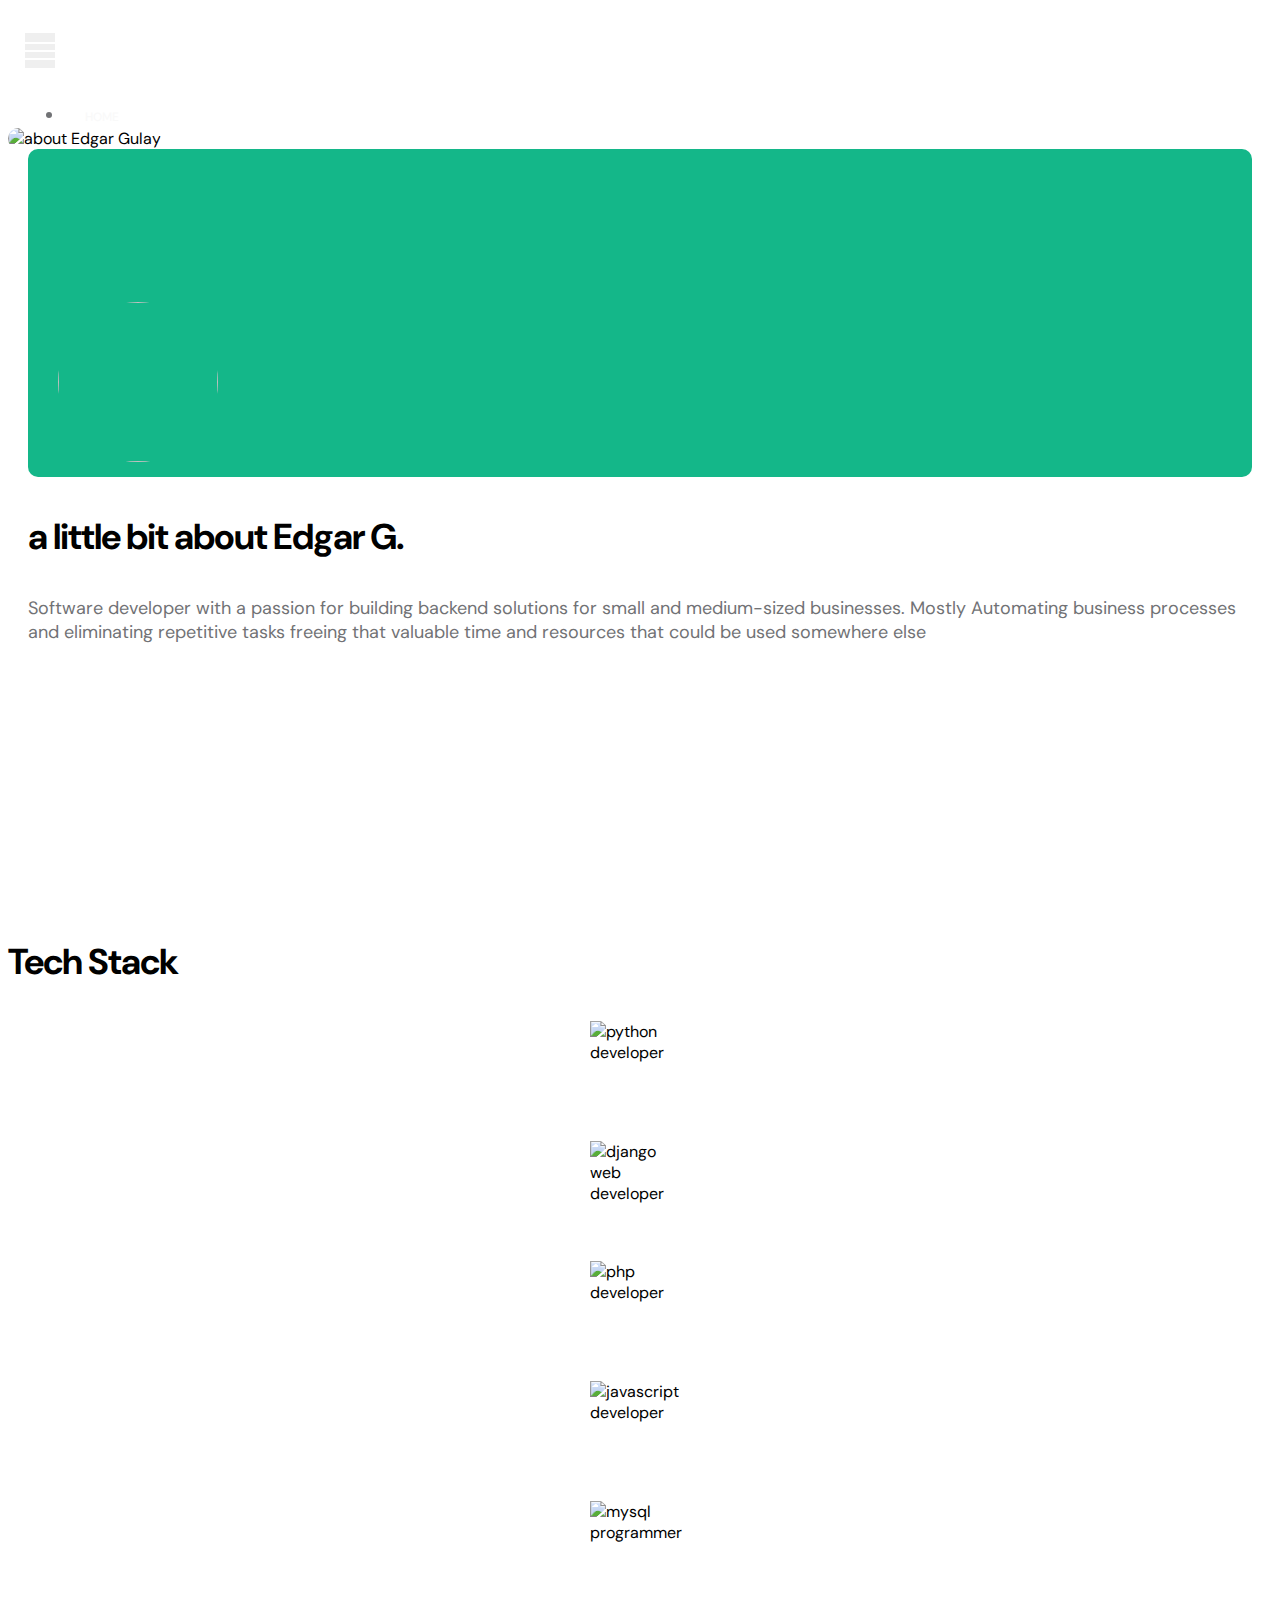
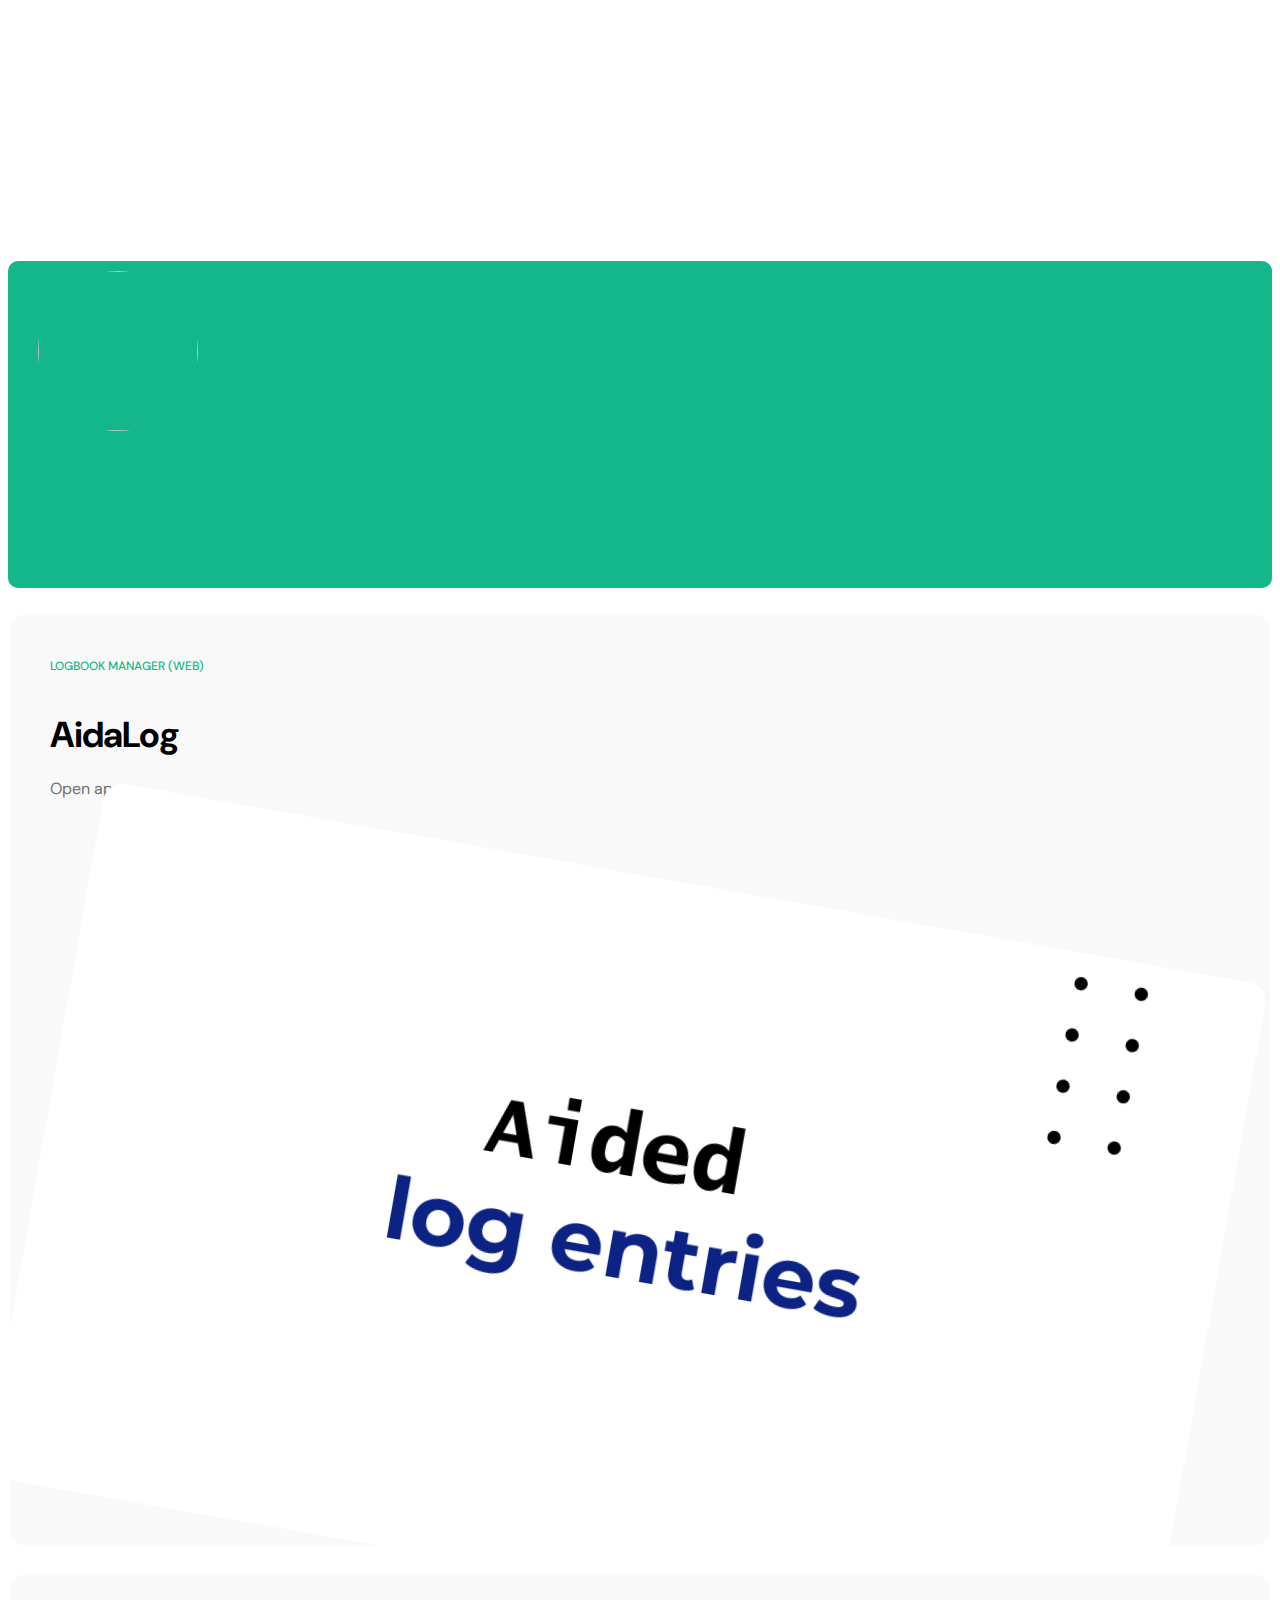
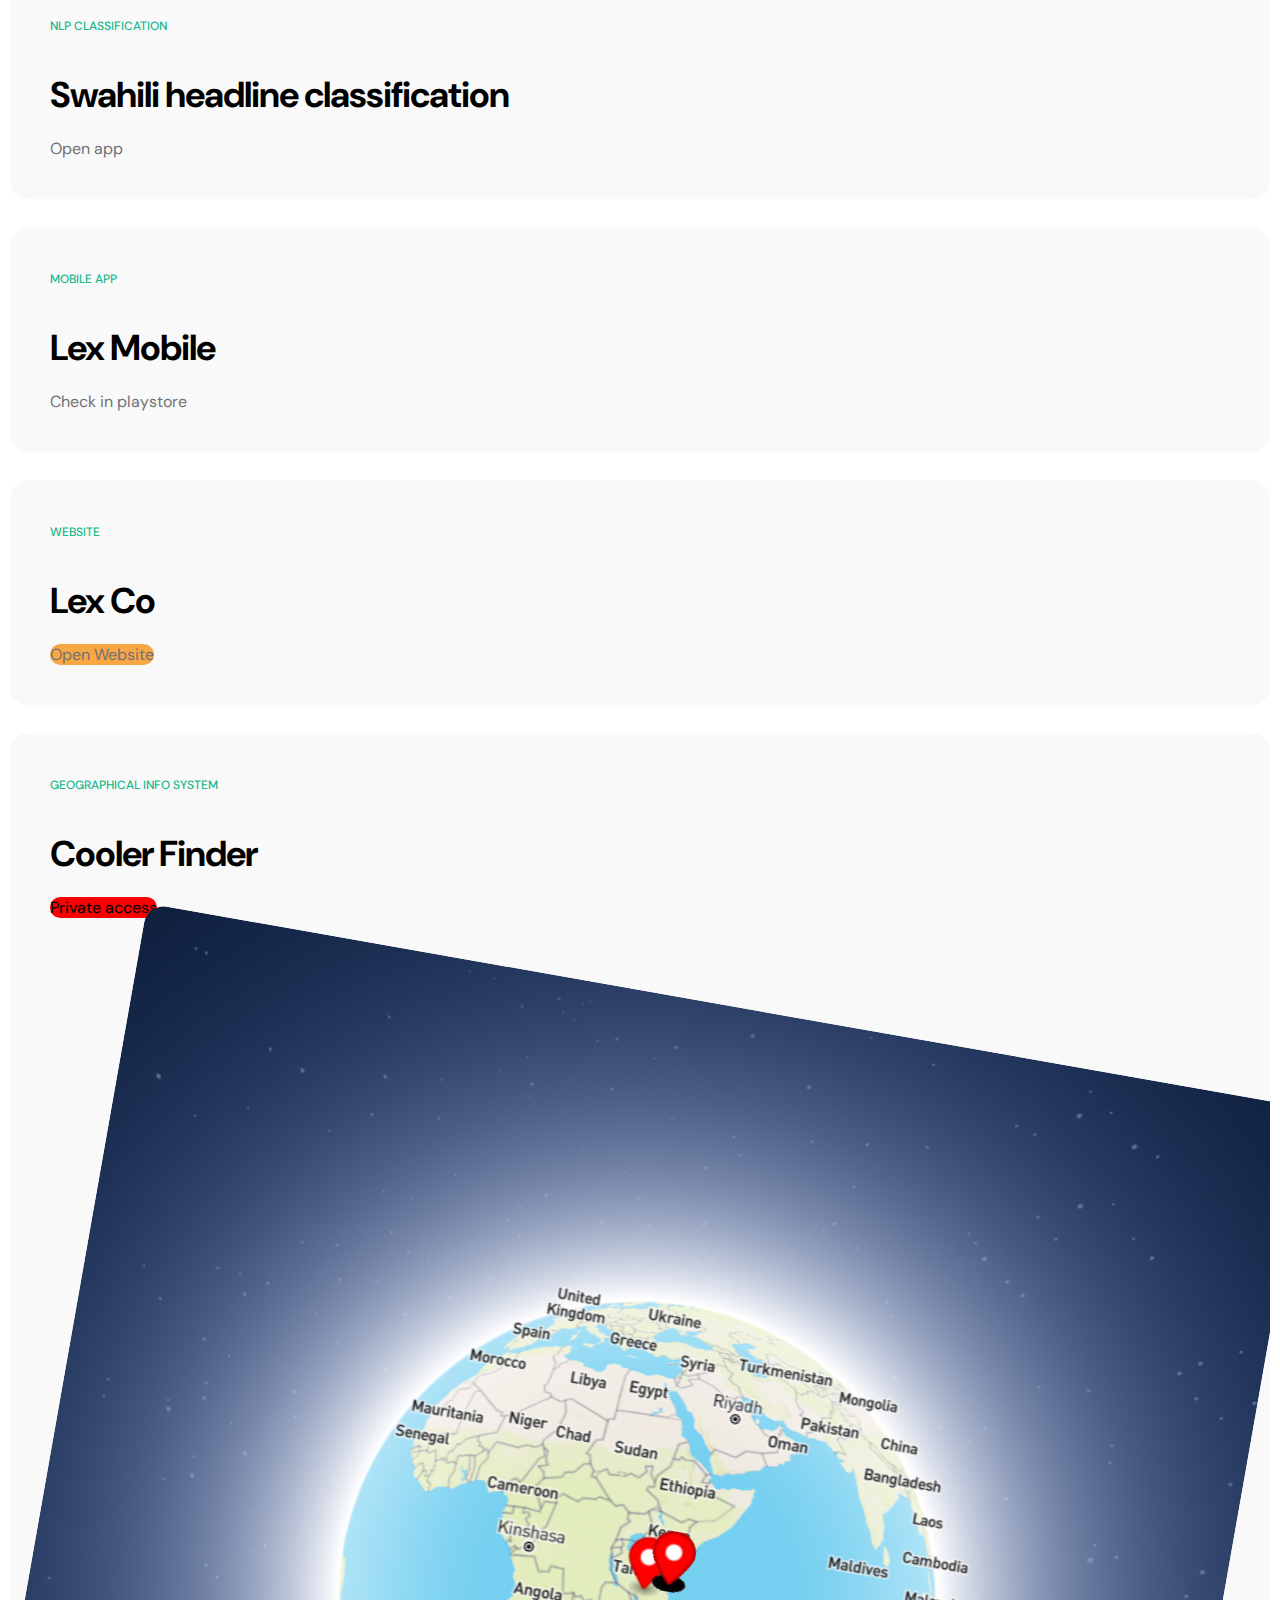
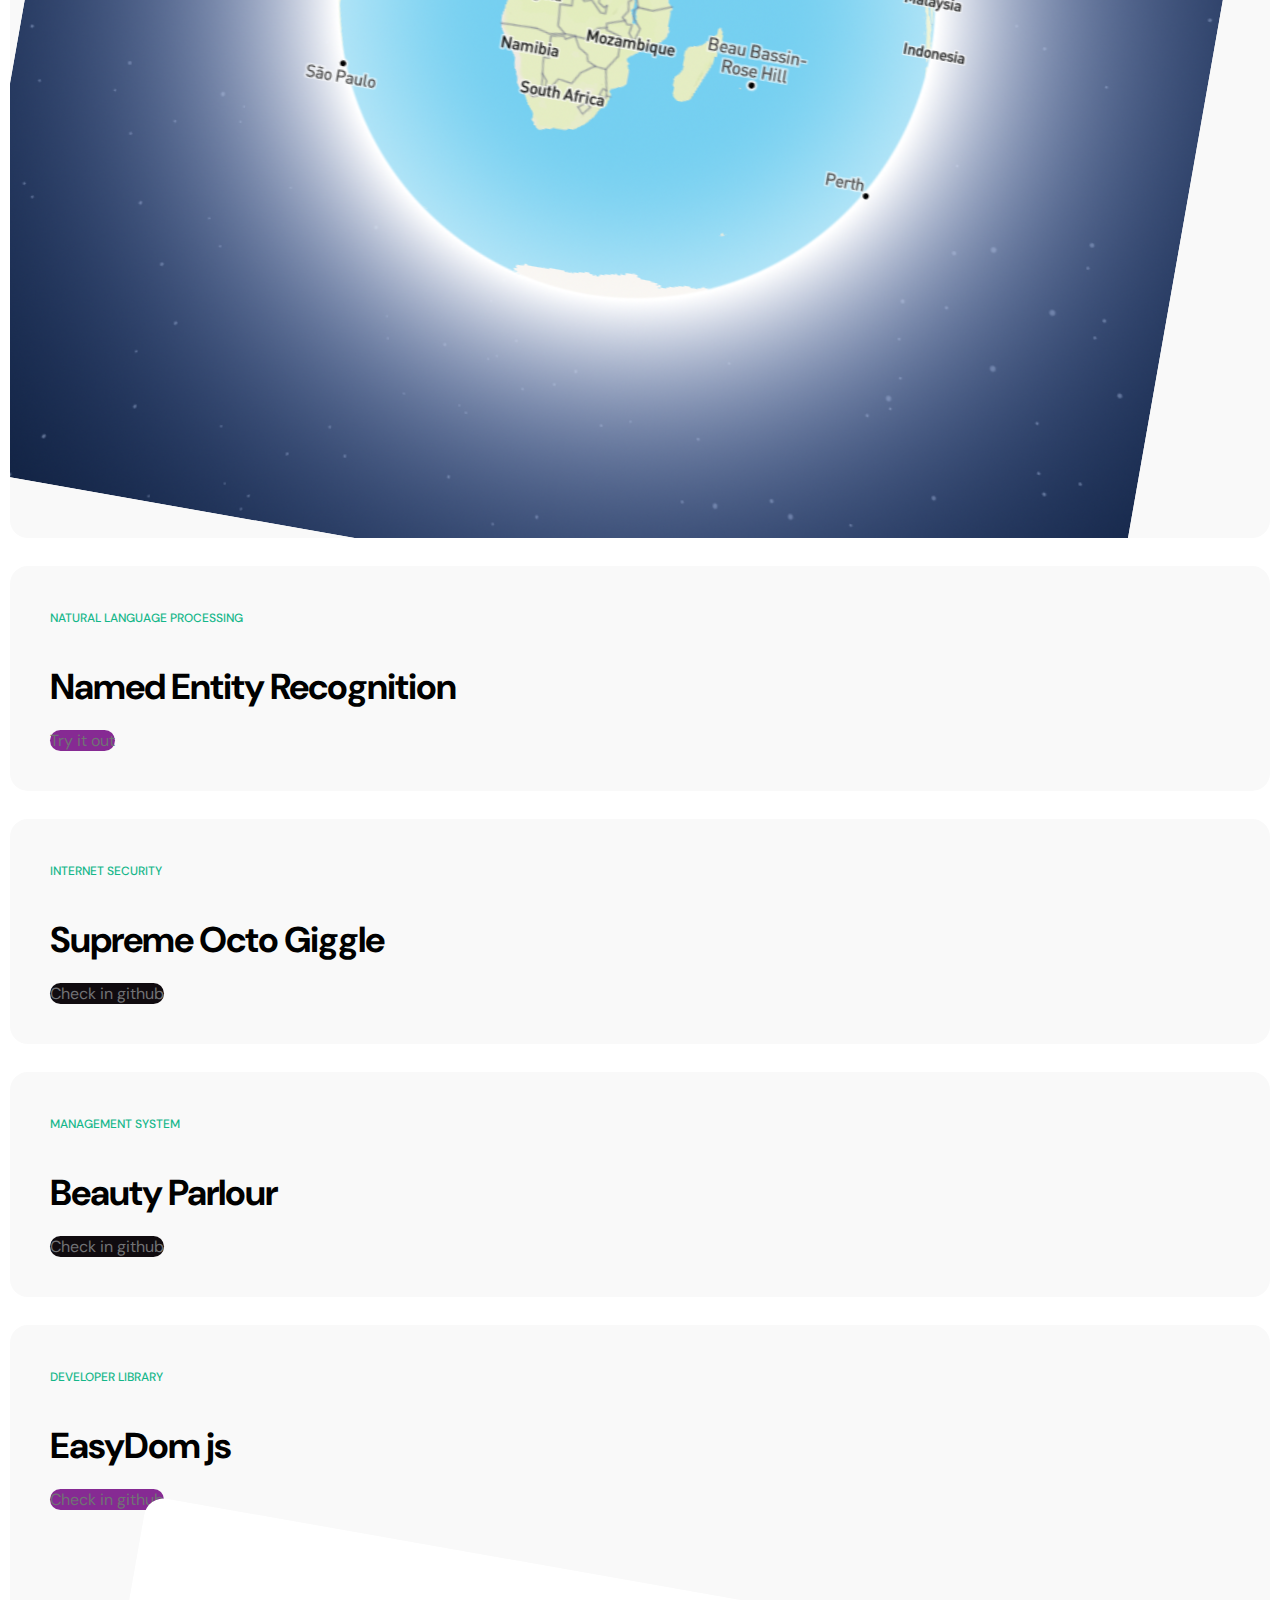
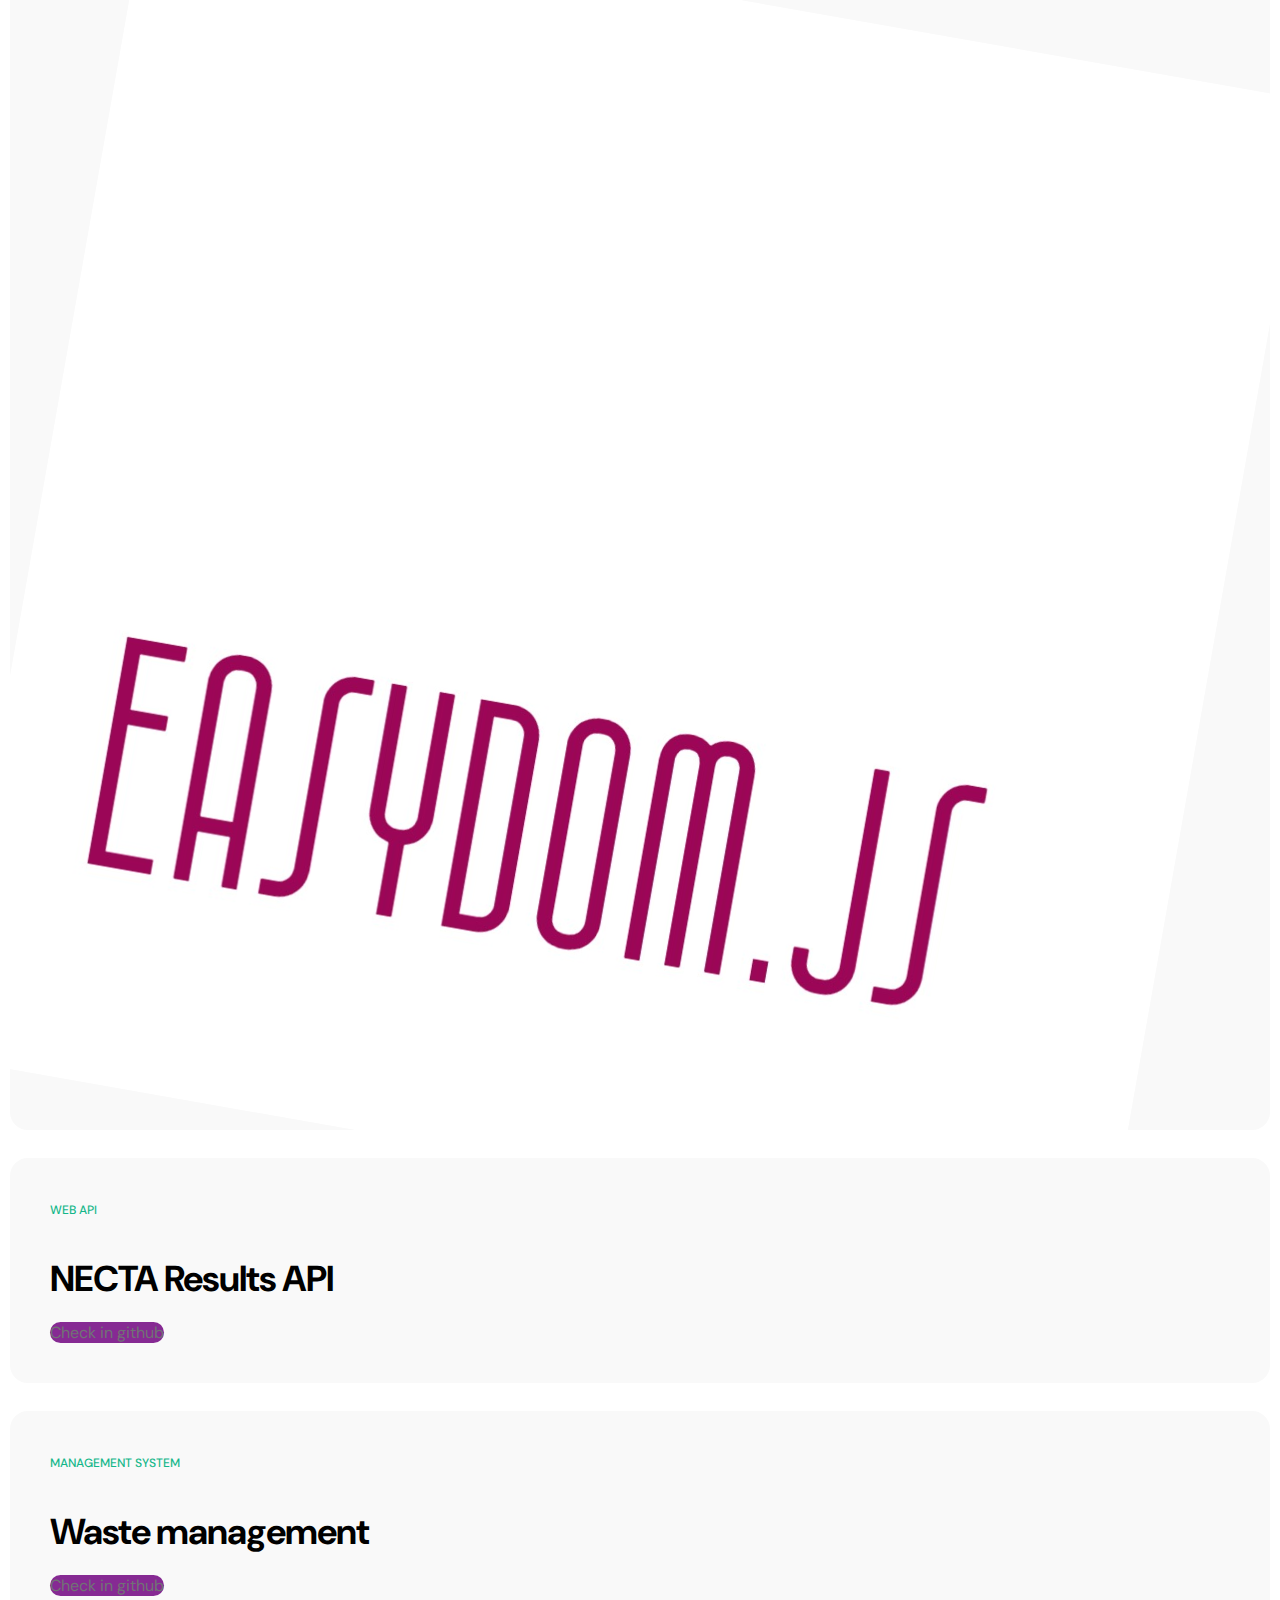
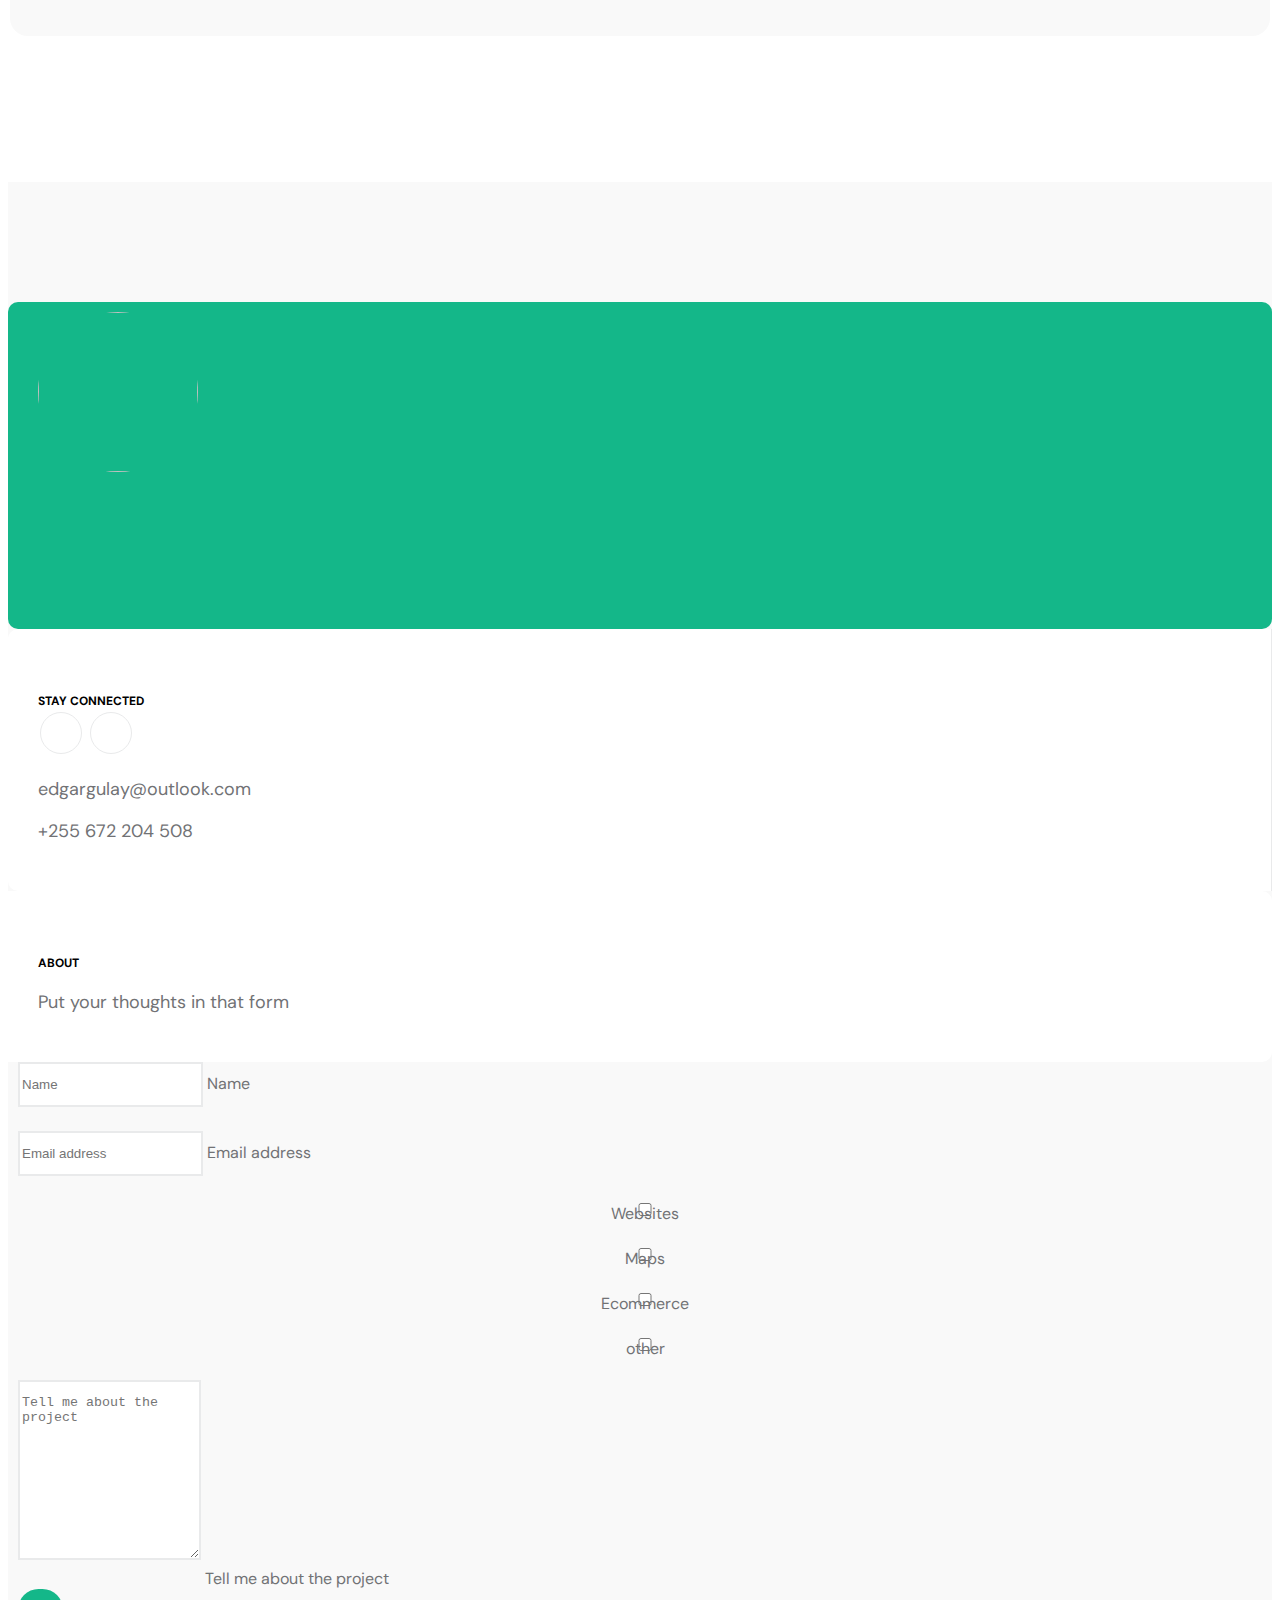
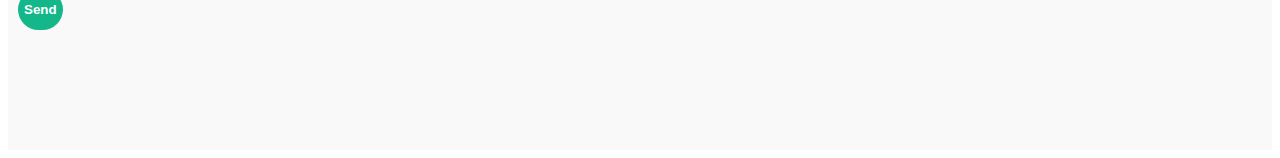
==== commit 6c1c227c: "added Swahili headline classification" ====
--- a/index.html
+++ b/index.html
@@ -201,6 +201,23 @@
                             </a>
                         </div>
                     </div>
+
+                    <div class="col-lg-4 col-md-6 col-12">
+                        <div class="projects-thumb">
+                            <div class="projects-info">
+                                <small class="projects-tag">NLP classification</small>
+
+                                <h3 class="projects-title">Swahili headline classification</h3>
+                                <a href="https://swahili-headline.streamlit.app/"
+                                    class="btn btn-sm px-3 py-2 mb-3 bg-dark text-light text-center"
+                                    style="border-radius: 100px;">Open app</a>
+                            </div>
+
+                            <a href="images/projects/swahili-headline.png" class="popup-image">
+                                <img src="images/projects//swahili-headline.png" class="projects-image img-fluid" alt="">
+                            </a>
+                        </div>
+                    </div>
                     
                     <div class="col-lg-4 col-md-6 col-12">
                         <div class="projects-thumb">
@@ -667,4 +684,4 @@
     </script>
 </body>
 
-</html>+</html>
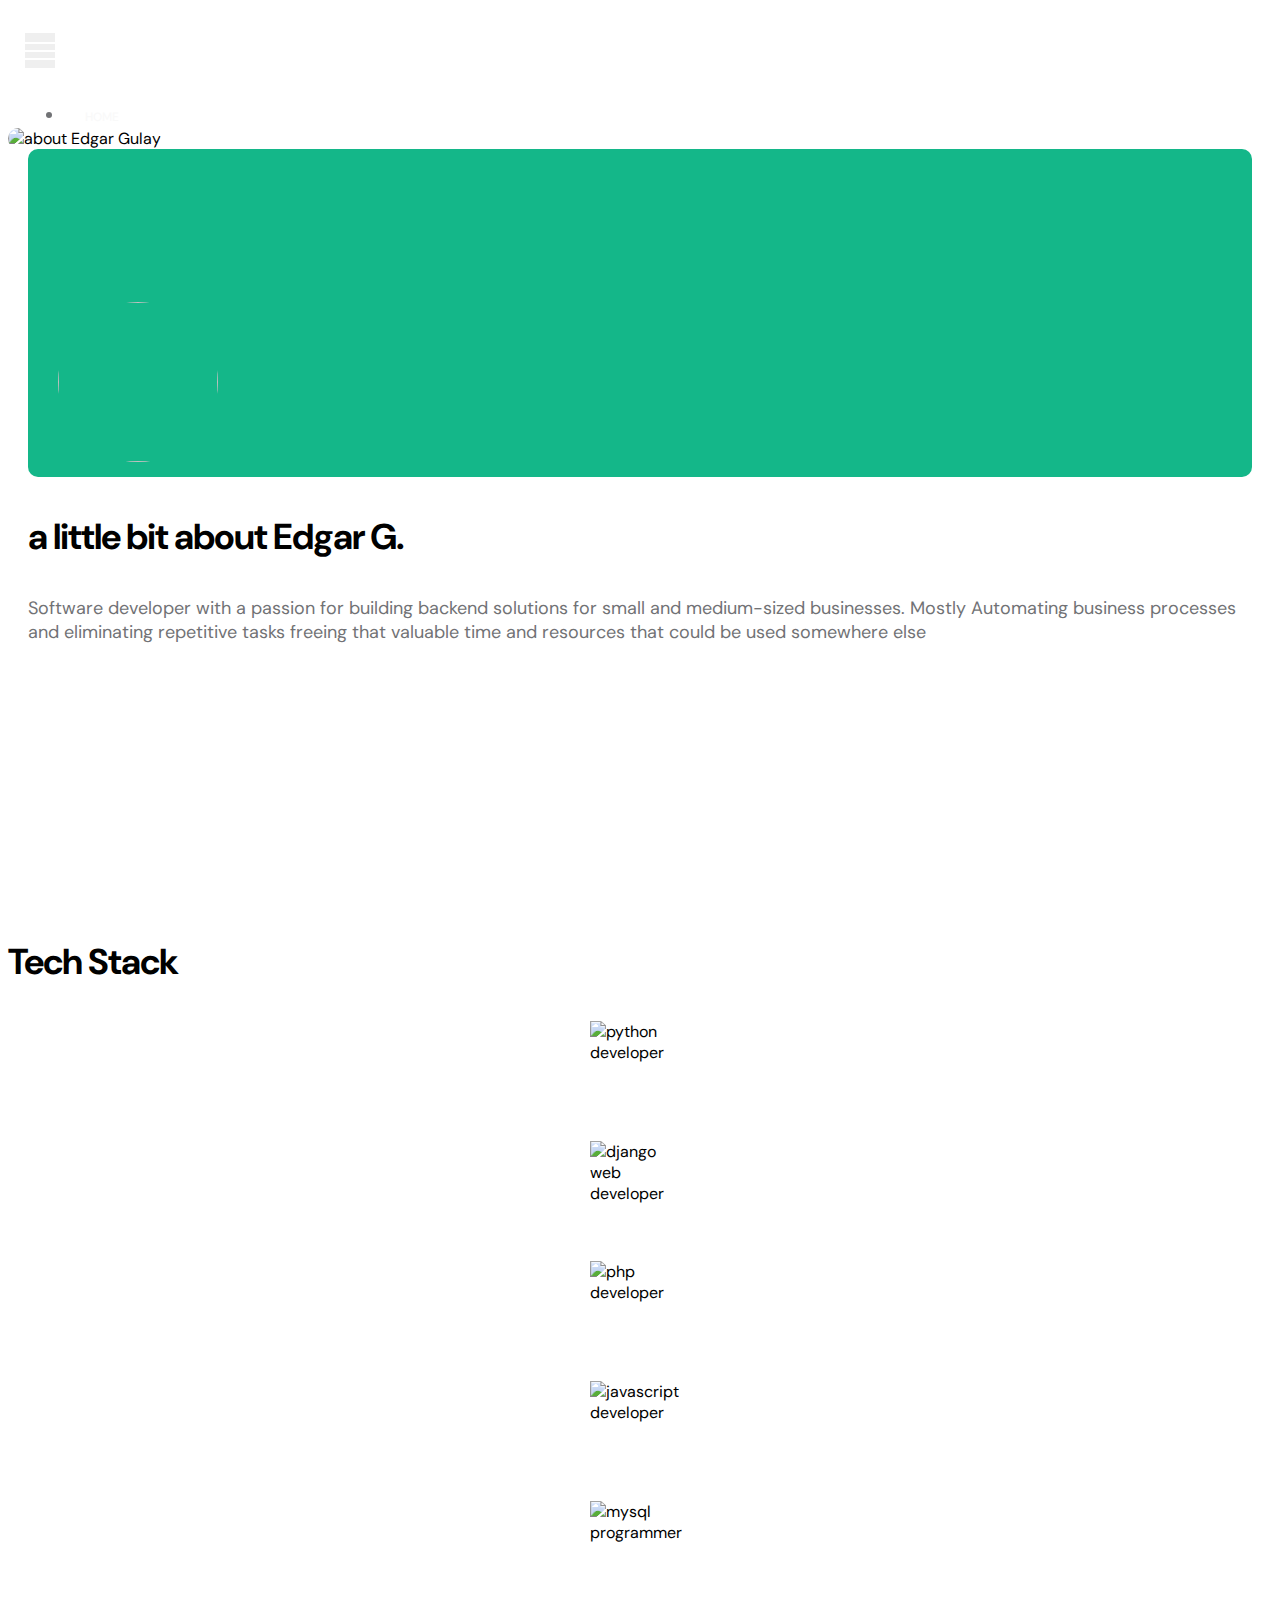
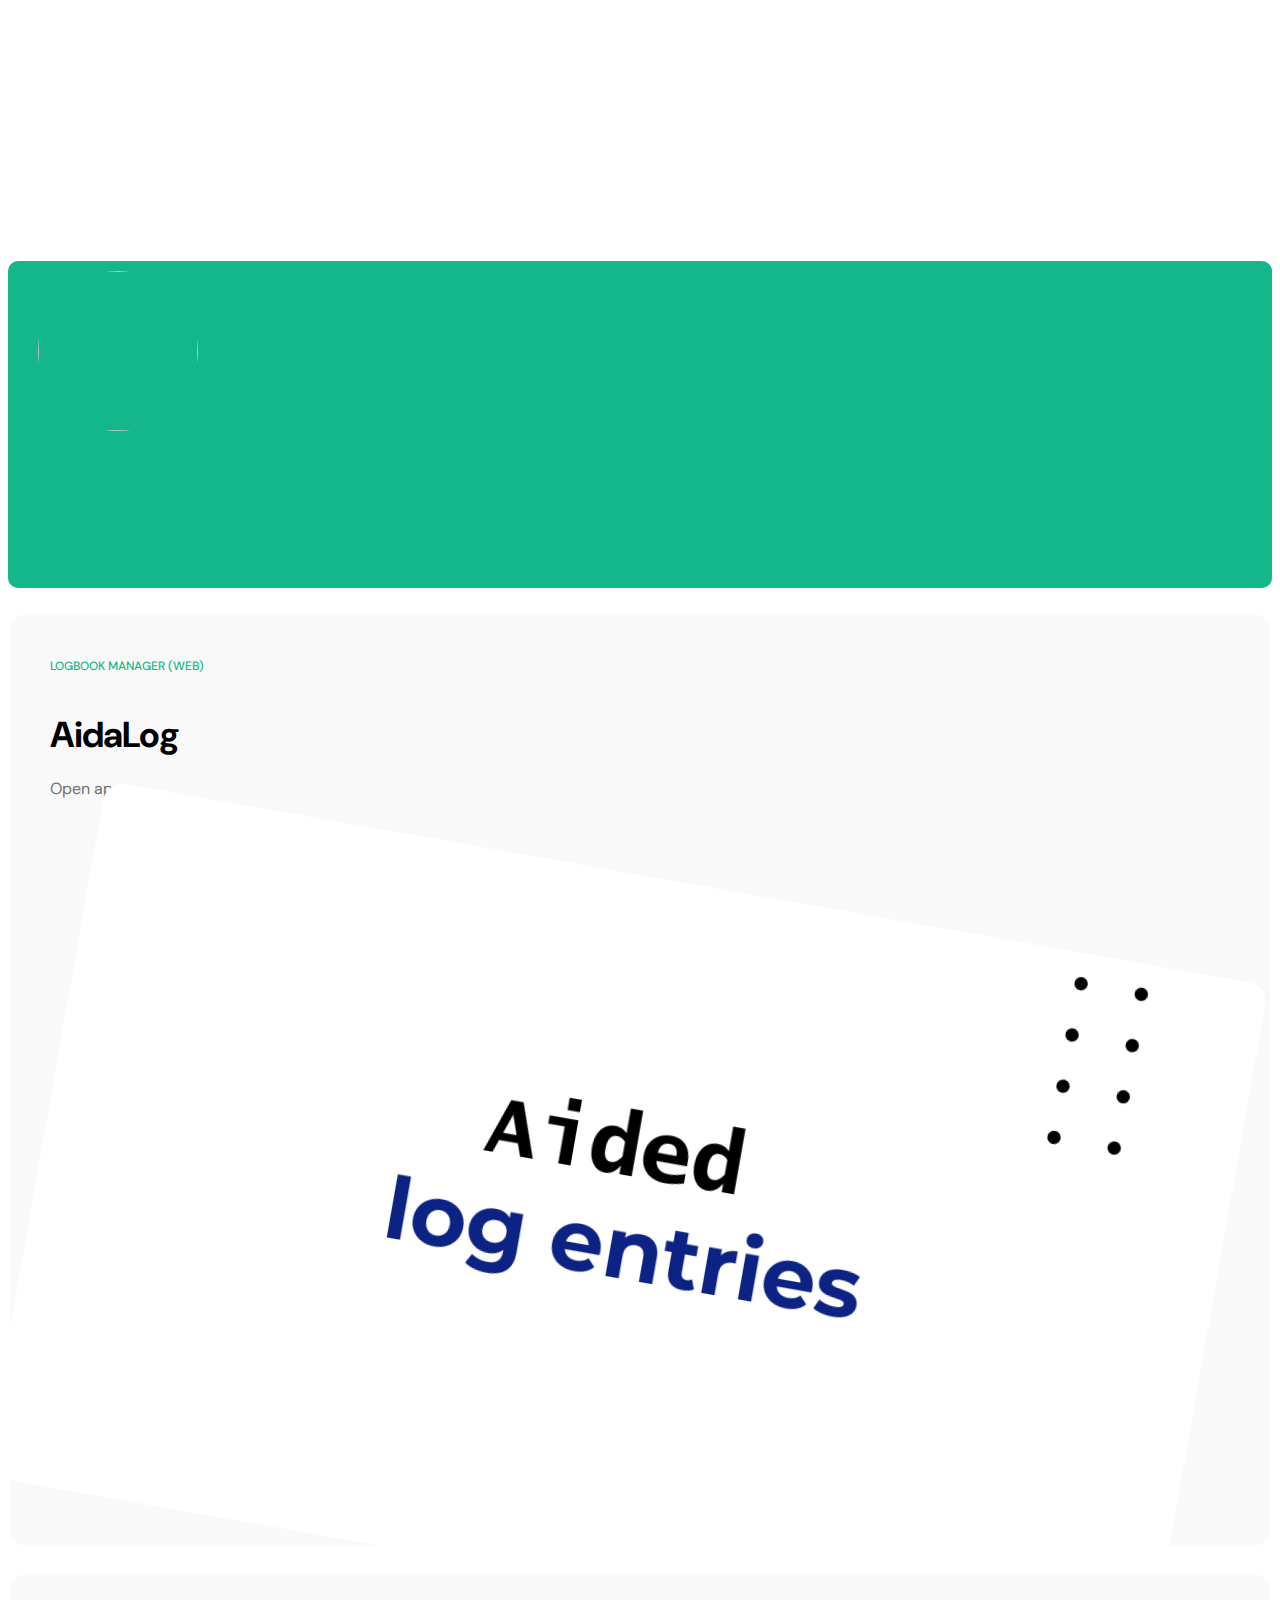
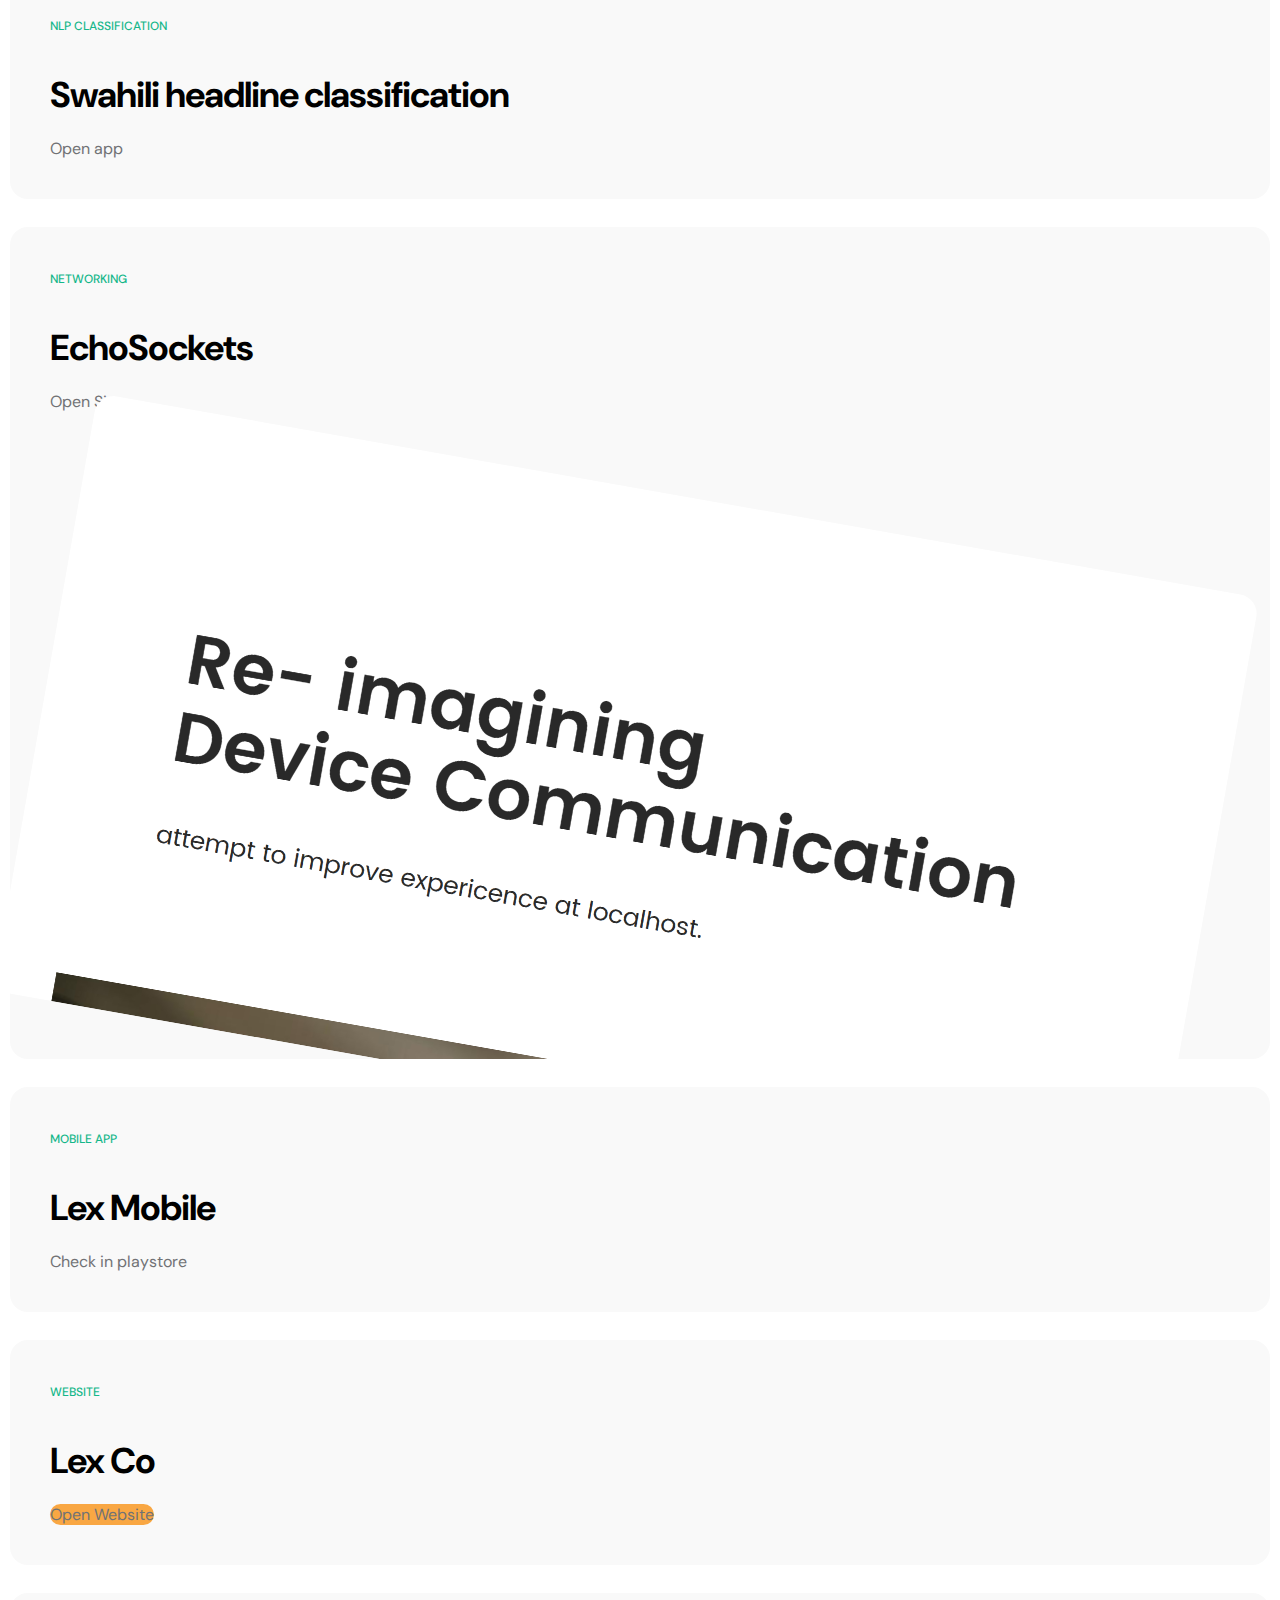
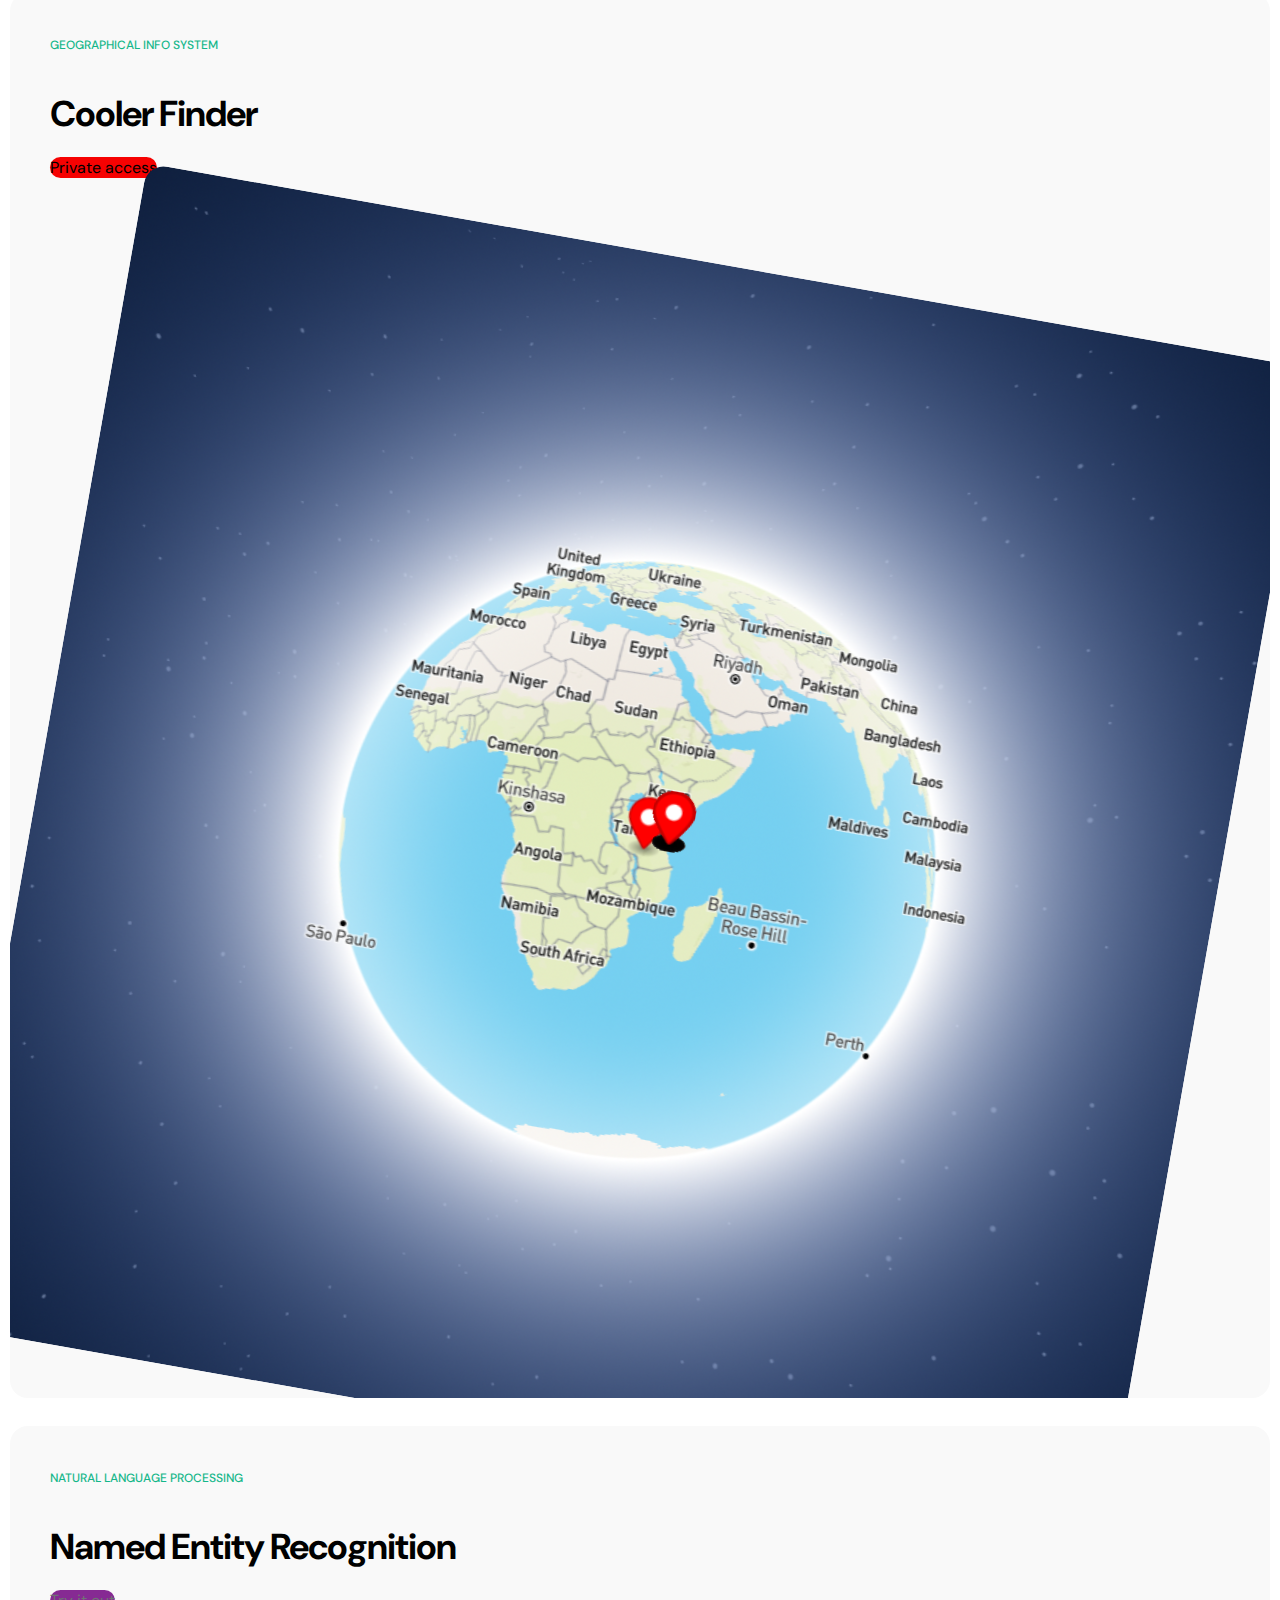
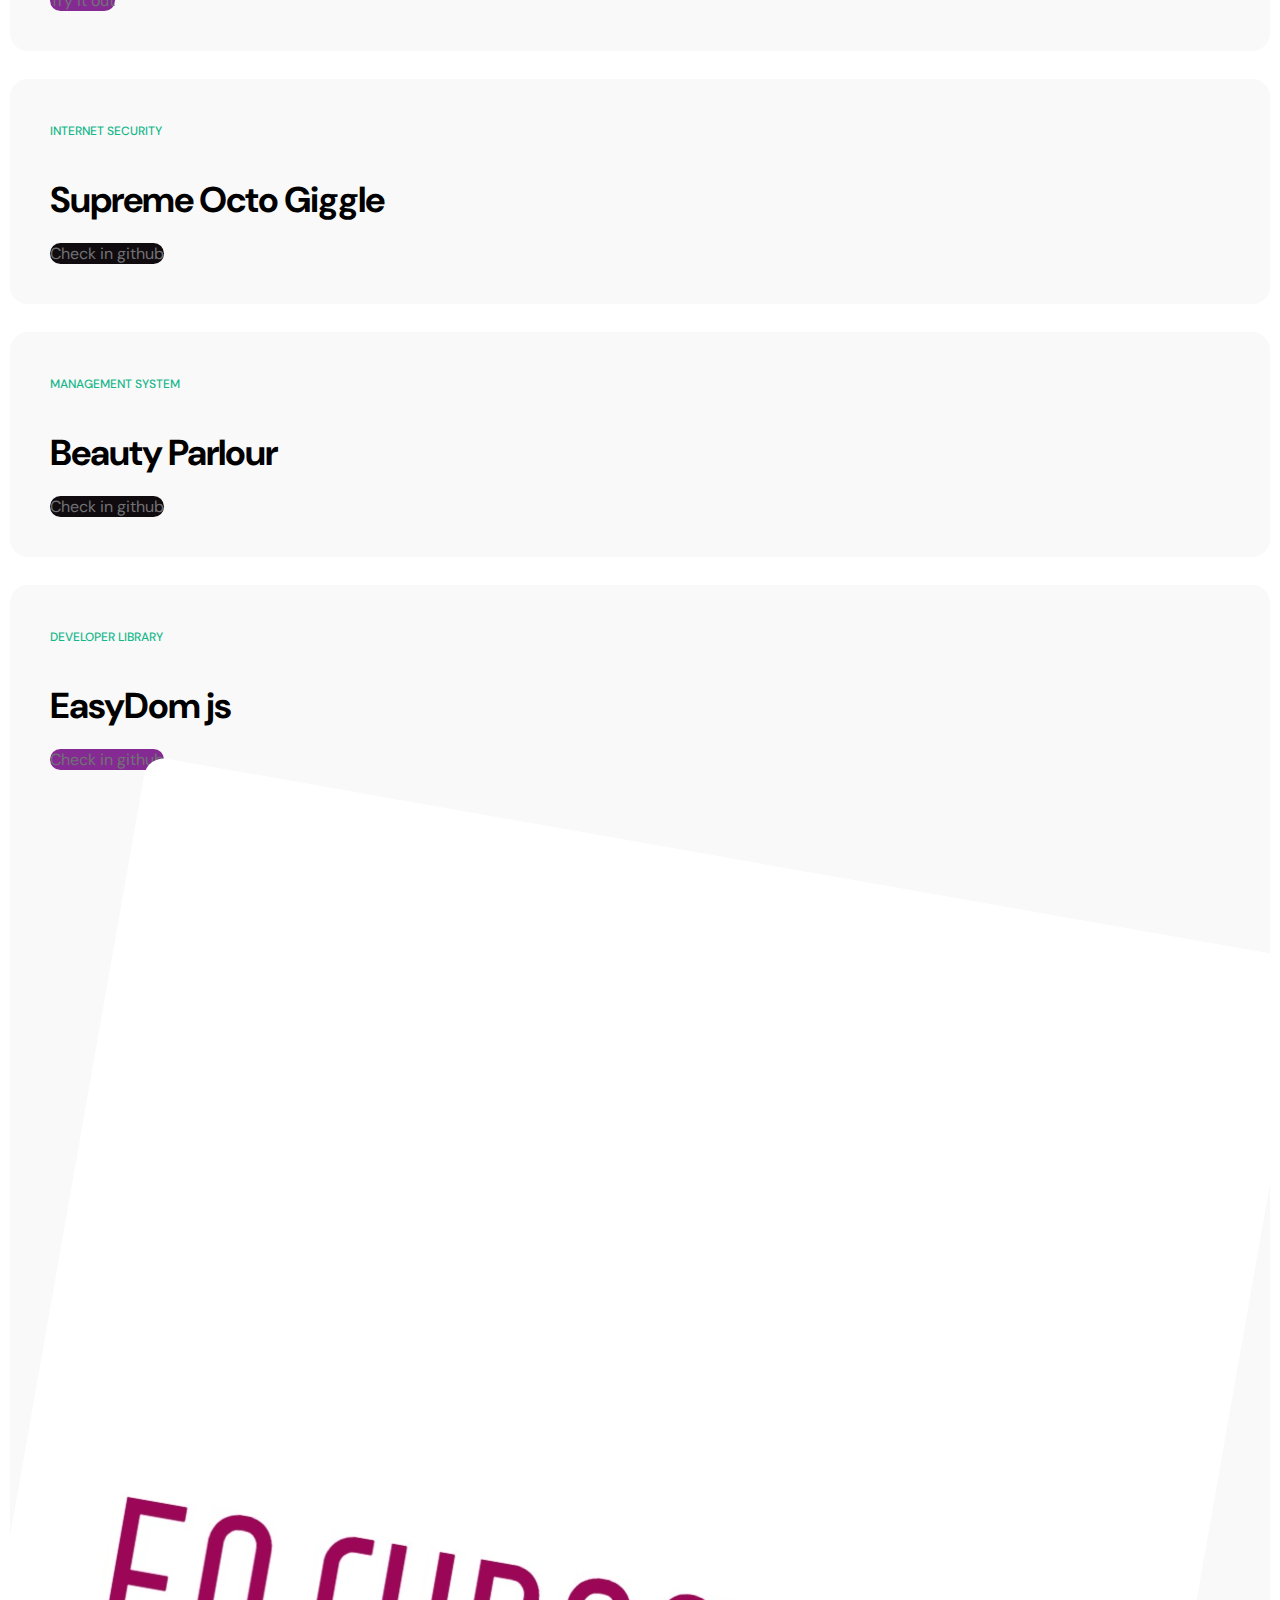
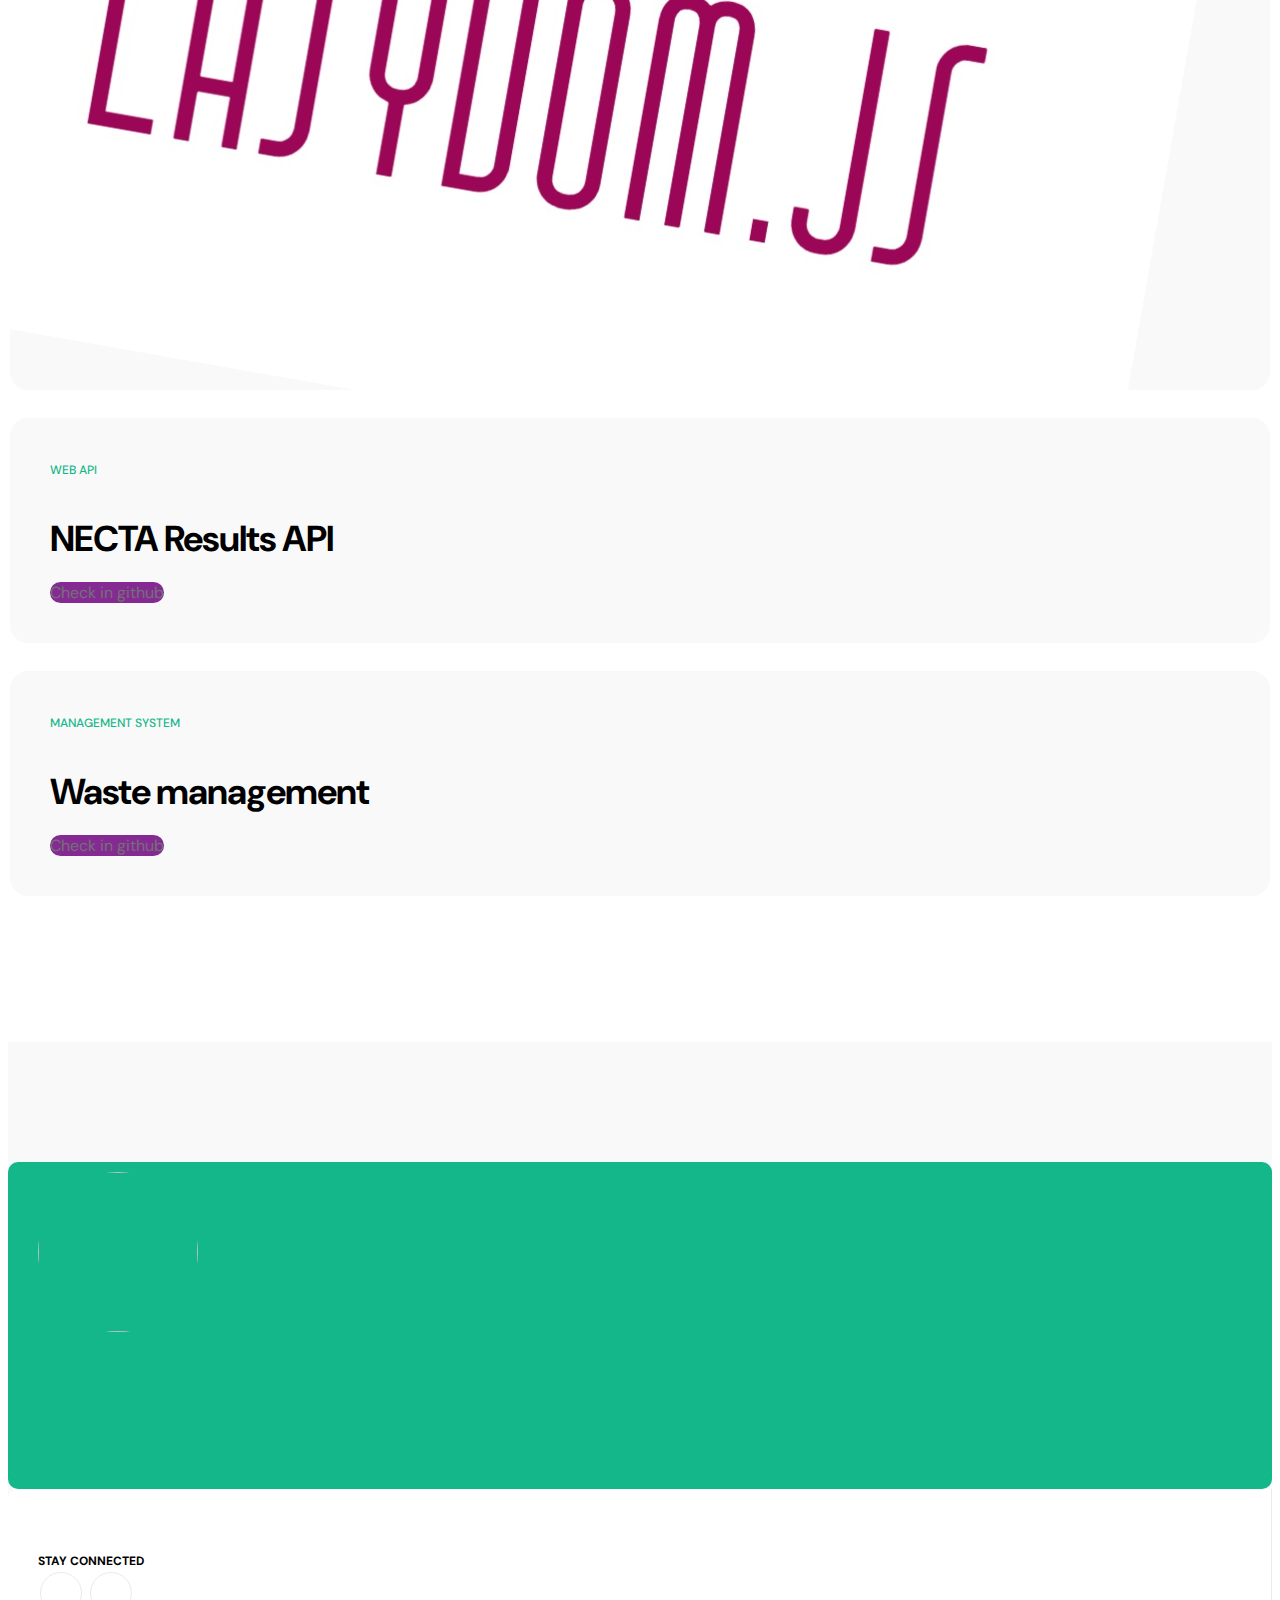
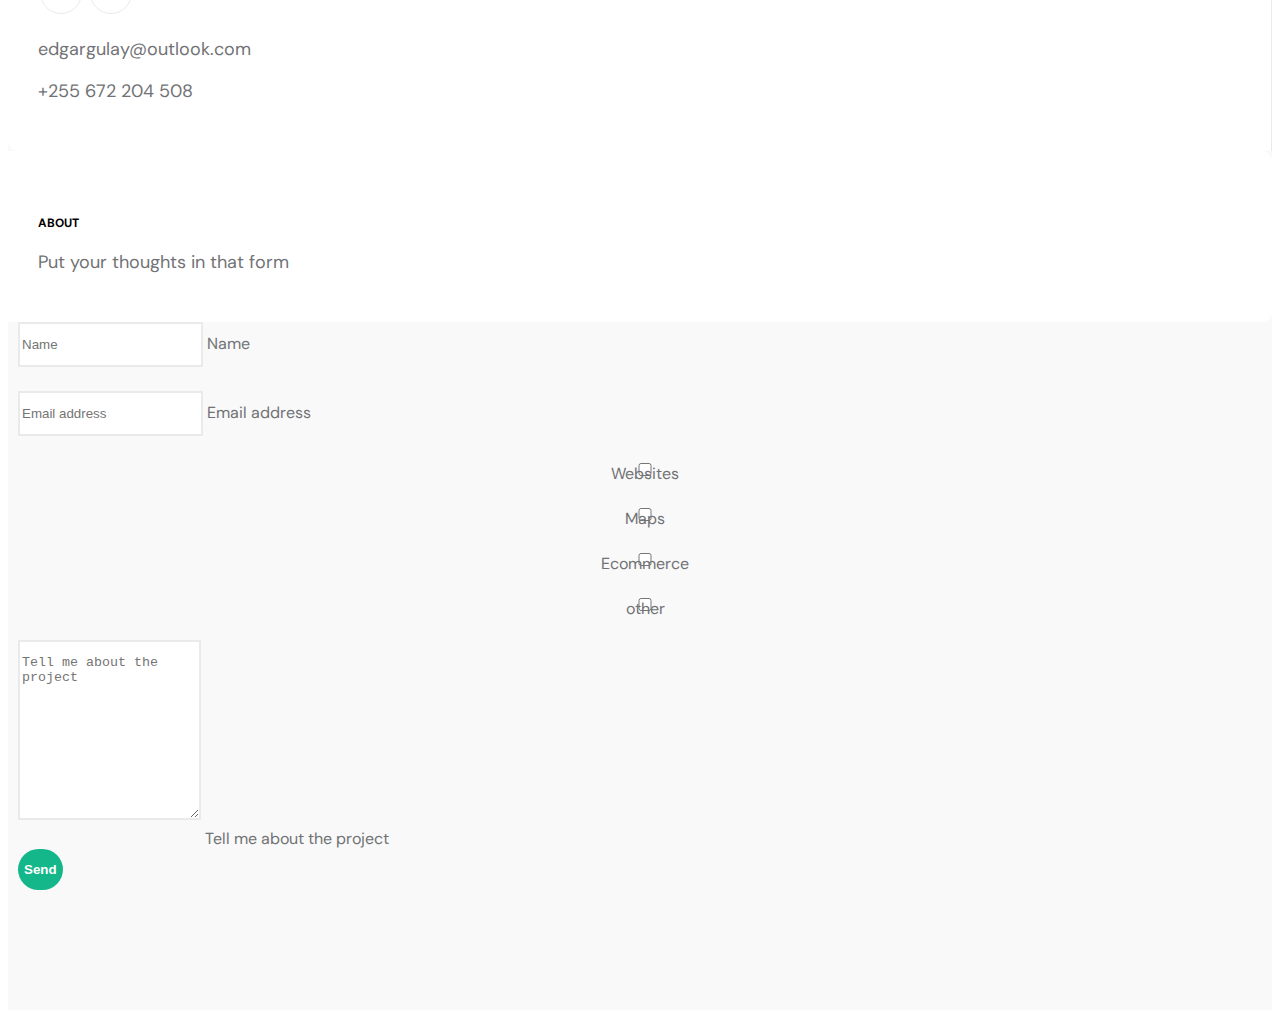
==== commit b1221718: "Update index.html" ====
--- a/index.html
+++ b/index.html
@@ -218,6 +218,23 @@
                             </a>
                         </div>
                     </div>
+
+                    <div class="col-lg-4 col-md-6 col-12">
+                        <div class="projects-thumb">
+                            <div class="projects-info">
+                                <small class="projects-tag">Networking</small>
+
+                                <h3 class="projects-title">EchoSockets</h3>
+                                <a href="https://echosocket.my.canva.site/echosocket"
+                                    class="btn btn-sm px-3 py-2 mb-3 bg-dark text-light text-center"
+                                    style="border-radius: 100px;">Open Site</a>
+                            </div>
+
+                            <a href="images/projects/echo_home.png" class="popup-image">
+                                <img src="images/projects/echo_intro.png" class="projects-image img-fluid" alt="">
+                            </a>
+                        </div>
+                    </div>
                     
                     <div class="col-lg-4 col-md-6 col-12">
                         <div class="projects-thumb">
@@ -522,7 +539,7 @@
                             <ul class="social-icon">
                                 <li class="social-icon-item"><a href="https://twitter.com/eddiegulay"
                                         class="social-icon-link bi-twitter"></a></li>
-                                <li class="social-icon-item"><a href="https://www.linkedin.com/in/edgar-gulay-4bb1b41b0"
+                                <li class="social-icon-item"><a href="https://www.linkedin.com/in/edgargulay"
                                         class="social-icon-link bi-linkedin"></a></li>
                             </ul>
                             <p class="mt-5">
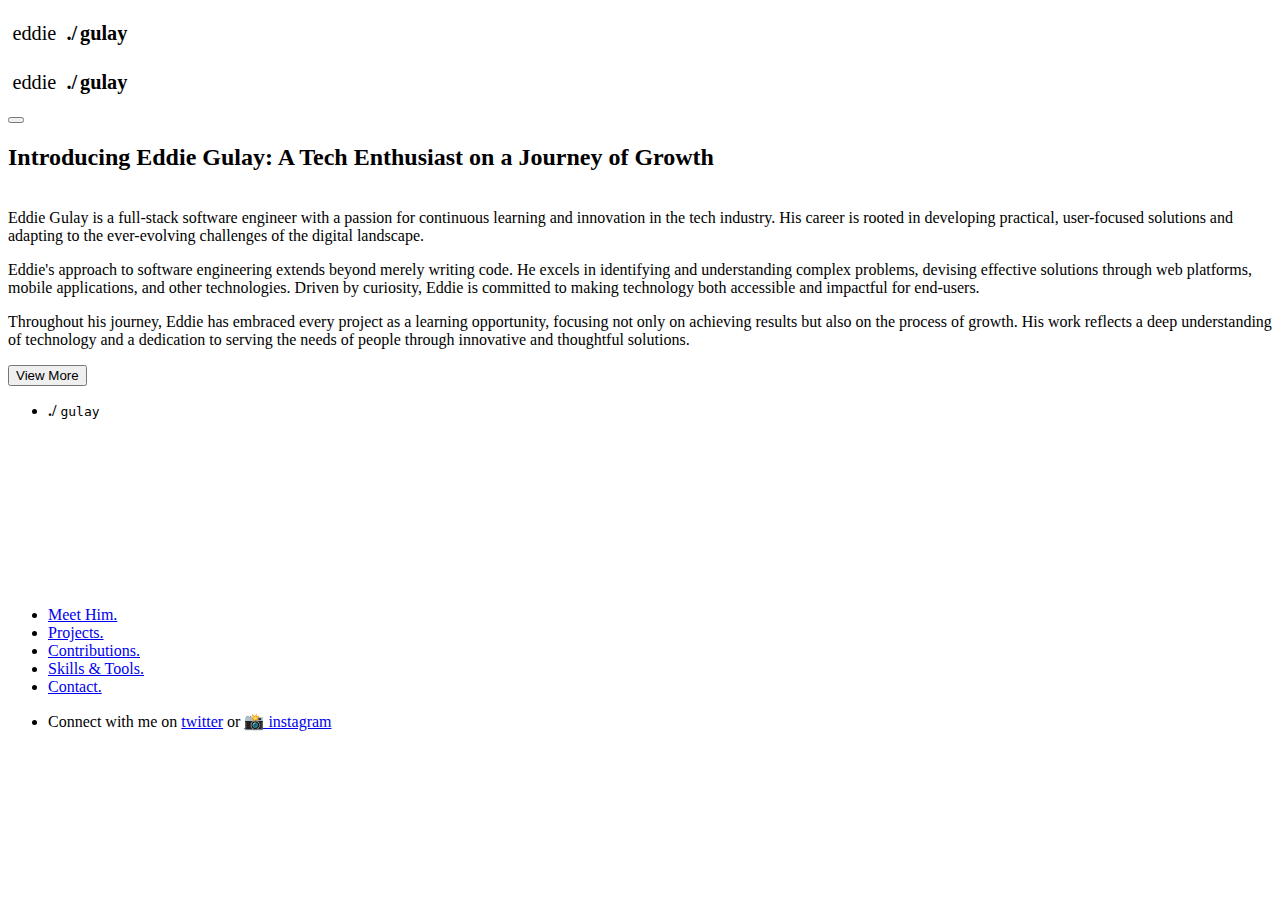
==== commit 217740e9: "Update meta tags and enhance personal description for improved SEO and clarity" ====
--- a/index.html
+++ b/index.html
@@ -1,704 +1,175 @@
-<!doctype html>
+<!DOCTYPE html>
 <html lang="en">
 
+
+
 <head>
-    <meta charset="utf-8">
-    <meta name="viewport" content="width=device-width, initial-scale=1">
-    <meta name="description" content="">
-    <meta name="title" content="Edgar G. | Software Developer">
-    <meta name="description"
-        content="Edgar, Full Stack Software developer in Dar es Salaam, Tanzania. Specializing in building robust and scalable softwares solution. Services include web and API integrations, custom software development.">
-    <meta name="keywords"
-        content="Edgar, Gulay, Edgar Gulay, software developer, Software developer in Dar es Salaam, backend Developer, web developer, API integrations, ecommerce websites, business management systems, custom software development, small and medium-sized businesses">
-    <meta name="robots" content="index, follow">
-    <meta http-equiv="Content-Type" content="text/html; charset=utf-8">
-    <meta name="language" content="English">
-    <meta name="revisit-after" content="2 days">
-    <meta name="author" content="Edgar Gulay">
-    <meta property="og:title" content="Edgar G." />
-    <meta property="og:type" content="website" />
-    <meta property="og:url" content="https://eddiegulay.me" />
-    <meta property="og:image" content="https://eddiegulay.me/images/banner.png" />
-    <meta name="twitter:title" content="Edgar G | Software Developer & Freelancer">
-    <meta name="twitter:description"
-        content="Edgar, Full Stack Software developer in Dar es Salaam, Tanzania. Specializing in building robust and scalable softwares solution.">
-    <meta name="twitter:image" content="https://eddiegulay.me/images/banner.png">
-    <meta name="twitter:card" content="summary_large_image">
-    <title>Edgar G. | Software Developer</title>
+	<meta charset="utf-8" />
+	<title>./gulay</title>
 
-    <!-- CSS FILES -->
-    <link rel="preconnect" href="https://fonts.googleapis.com">
-    <link rel="preconnect" href="https://fonts.gstatic.com" crossorigin>
-    <link href="https://fonts.googleapis.com/css2?family=DM+Sans:wght@400;500;700&display=swap" rel="stylesheet">
-    <link href="css/bootstrap.min.css" rel="stylesheet">
-    <link href="css/bootstrap-icons.css" rel="stylesheet">
-    <link href="css/magnific-popup.css" rel="stylesheet">
-    <link href="css/portfolio-style.css" rel="stylesheet">
-    <link rel="icon" href="images/favico.png">
+	<!-- Meta Data -->
+	<meta http-equiv="X-UA-Compatible" content="IE=edge">
+	<meta name="viewport" content="width=device-width, initial-scale=1, shrink-to-fit=no">
+	<meta name="format-detection" content="telephone=no" />
+	<meta name="format-detection" content="address=no" />
+	<meta name="author" content="eddiegulay" />
+	<meta name="description"
+		content="The personal tech journey of Eddie Gulay, exploring innovations, projects, and growth in the tech world." />
+	<meta name="keywords"
+		content="Edgar, Gulay, Edgar Gulay, eddiegulay, software developer, Software developer in Dar es Salaam, backend Developer, web developer, API integrations, ecommerce websites, business management systems, custom software development, small and medium-sized businesses">
+	<meta name="robots" content="index, follow">
 
-    <!-- Place this tag in your head or just before your close body tag. -->
-    <script async defer src="https://buttons.github.io/buttons.js"></script>
+	<!-- Twitter data -->
+	<meta name="twitter:card" content="summary_large_image">
+	<meta name="twitter:site" content="@eddiegulay">
+	<meta name="twitter:title" content="./gulay - My Tech Journey">
+	<meta name="twitter:description"
+		content="The personal journey and tech insights of Eddie Gulay. Explore projects, tools, and contributions in the tech world.">
+	<meta name="twitter:image" content="assets/images/favico.png">
+
+	<!-- Open Graph data -->
+	<meta property="og:title" content="./gulay - My Tech Journey" />
+	<meta property="og:type" content="website" />
+	<meta property="og:url" content="https://www.eddiegulay.com" />
+	<meta property="og:image" content="assets/images/favico.png" />
+	<meta property="og:description"
+		content="A deep dive into Eddie Gulay's journey in tech, from challenges to insights and growth." />
+	<meta property="og:site_name" content="./gulay" />
+
+	<!-- Favicons -->
+	<link rel="apple-touch-icon" sizes="144x144" href="assets/images/favicons/favicon.svg">
+	<link rel="apple-touch-icon" sizes="114x114" href="assets/images/favicons/favicon.svg">
+	<link rel="apple-touch-icon" sizes="72x72" href="assets/images/favicons/favicon.svg">
+	<link rel="apple-touch-icon" sizes="57x57" href="assets/images/favicons/favicon.svg">
+	<link rel="shortcut icon" href="assets/images/favicons/favicon.svg" type="image/svg+xml">
+	<link rel="icon" href="assets/images/favico.png">
+
+
+	<!-- Styles -->
+	<link rel="stylesheet" type="text/css" href="assets/styles/style.css" />
+	<link rel="stylesheet" type="text/css" href="assets/demo/style-demo.css" />
 
 </head>
 
-<body>
+<body class="preload decoration-points">
+	<div class="loading animated">
+		<div class="progress-bar"></div>
+		<div class="loading-wrap animated bounceInLeft">
+			<img class="logotype" src="assets/images/logo.svg" alt="./gulay">
+		</div>
+	</div>
 
-    <section class="preloader" style="display:none;">
-        <div class="spinner">
-            <span class="spinner-rotate"></span>
-        </div>
-    </section>
+	<!-- Top -->
+	<nav class="navbar slideInDown">
+		<div class="mr-auto">
+			<a href="index.html">
+				<img class="logotype" src="assets/images/logo.svg" alt="./gulay">
+			</a>
+		</div>
+		<div class="ml-auto">
+			<a class="lang lang_active" href="#"></a>
+			<button class="hamburger" type="button">
+				<span class="hamburger-inner"></span>
+			</button>
+		</div>
+	</nav>
+	<!-- /Top -->
 
-    <nav class="navbar navbar-expand-lg">
-        <div class="container">
+	<!-- About -->
+	<div class="container-first container">
+		<div class="row align-items-end">
+			<div class="col-12 col-lg-6 col-xl-7 order-2 order-lg-1">
+				<div class="col__caption">
+					<h2 class="title title_h2 title_horizontal-line">Introducing Eddie Gulay: A Tech Enthusiast on a
+						Journey of Growth</h2>
+					<p class="paragraph"> <br> Eddie Gulay is a full-stack software engineer with a passion
+						for continuous learning
+						and innovation in the tech industry. His career is rooted in developing practical, user-focused
+						solutions
+						and adapting to the ever-evolving challenges of the digital landscape.</p>
+					<div class="col_gap">
+						<p>Eddie's approach to software engineering extends beyond merely writing code. He excels in
+							identifying
+							and understanding complex problems, devising effective solutions through web platforms,
+							mobile applications,
+							and other technologies. Driven by curiosity, Eddie is committed to making technology both
+							accessible and impactful
+							for end-users.</p>
+						<p>Throughout his journey, Eddie has embraced every project as a learning opportunity, focusing
+							not only on achieving results
+							but also on the process of growth. His work reflects a deep understanding of technology and
+							a dedication to serving the needs
+							of people through innovative and thoughtful solutions.</p>
+					</div>
+					<button class="mt-5 rounded bg-dark px-2 py-3 text-light btn hamburger">
+						View More
+					</button>
+				</div>
 
-            <button class="navbar-toggler" type="button" data-bs-toggle="collapse" data-bs-target="#navbarNav"
-                aria-controls="navbarNav" aria-expanded="false" aria-label="Toggle navigation">
-                <span class="navbar-toggler-icon"></span>
-            </button>
+			</div>
 
-            <a href="index.html" class="navbar-brand mx-auto mx-lg-0">Edgar G.</a>
-
-            <!-- <div class="d-flex align-items-center d-lg-none" style="display:none;">
-                <i class="navbar-icon bi-telephone-plus me-3"></i>
-                <a class="custom-btn btn" href="#section_5">
-                    +255672204508
-                </a>
-            </div> -->
-
-            <div class="collapse navbar-collapse" id="navbarNav">
-                <ul class="navbar-nav ms-lg-5">
-                    <li class="nav-item">
-                        <a class="nav-link click-scroll" href="#section_1">Home</a>
-                    </li>
-
-                    <!-- <li class="nav-item">
-                        <a class="nav-link click-scroll" href="#section_2">About</a>
-                    </li>
-
-                    <li class="nav-item">
-                        <a class="nav-link click-scroll" href="#section_3">Services</a>
-                    </li>
-
-                    <li class="nav-item">
-                        <a class="nav-link click-scroll" href="#section_4">Projects</a>
-                    </li>
-
-                    <li class="nav-item">
-                        <a class="nav-link click-scroll" href="#section_5">Contact</a>
-                    </li> -->
-
-                </ul>
-
-                <!-- <div class="d-lg-flex align-items-center d-none ms-auto" style="display:none;">
-                    <i class="navbar-icon bi-telephone-plus me-3"></i>
-                    <a class="custom-btn btn" href="#section_5">
-                        +255672204508
-                    </a>
-                </div> -->
-            </div>
-
-        </div>
-    </nav>
-
-    <main>
+			<div class="col-12 col-lg-6 col-xl-5 order-1 order-lg-2">
+				<div class="col__image-gutters bg reveal jarallax"
+					style="background-image: url(assets/images/eddie-home.jpg)"></div>
+			</div>
 
 
-        <section class="about section-padding" id="section_2">
-            <div class="container">
-                <div class="row">
+		</div>
+	</div>
+	<!-- /About -->
 
-                    <div class="col-lg-6 col-12">
-                        <img src="images/about.png" class="about-image img-fluid" alt="about Edgar Gulay">
-                    </div>
+	<!-- Footer -->
+	<footer class="footer container">
+		<div class="row">
+			<div class="col-md-6 footer__col">
+				<ul class="footer__contacts title">
+					<li><b>./</b> <code>gulay</code> </li>
+				</ul>
+			</div>
+		</div>
+	</footer>
+	<!-- /Footer -->
 
-                    <div class="col-lg-6 col-12 mt-5 mt-lg-0">
-                        <div class="about-thumb">
+	<!-- Menu -->
+	<div class="menu">
+		<canvas class="elastic-border"></canvas>
+		<div class="menu-inner">
+			<ul class="menu-container">
+				<li><a class="menu-container__item active" href="index.html"><span
+							class="menu-container__item_animated"><span>Meet Him.</span></span></a></li>
+				<li><a class="menu-container__item" href="projects.html"><span
+							class="menu-container__item_animated"><span>Projects.</span></span></a></li>
+				<li><a class="menu-container__item" href="contributions.html"><span
+							class="menu-container__item_animated"><span>Contributions.</span></span></a></li>
+				<li><a class="menu-container__item" href="tools.html"><span
+							class="menu-container__item_animated"><span>Skills & Tools.</span></span></a></li>
+				<li><a class="menu-container__item" href="contacts.html"><span
+							class="menu-container__item_animated"><span>Contact.</span></span></a></li>
+			</ul>
 
-                            <div class="section-title-wrap d-flex justify-content-end align-items-center mb-4">
-                                <h2 class="text-white me-4 mb-0">About Me</h2>
-
-                                <img src="images/font-view.jpg" class="avatar-image img-fluid" alt="">
-                            </div>
-
-                            <h3 class="pt-2 mb-3">a little bit about Edgar G.</h3>
-                            <p>
-                                Software developer with a passion for building backend solutions for small and
-                                medium-sized businesses.
-
-                                Mostly Automating business processes and eliminating repetitive tasks freeing that
-                                valuable time and resources that could be used somewhere else
-                            </p>
-                        </div>
-                    </div>
-
-                </div>
-            </div>
-        </section>
-
-        <section class="clients section-padding">
-            <div class="container">
-                <div class="row align-items-center">
-
-                    <div class="col-lg-12 col-12">
-                        <h3 class="text-center mb-5">Tech Stack</h3>
-                    </div>
-
-                    <div class="col-lg-2 col-4 ms-auto clients-item-height">
-                        <img src="images/tech/4846343.png" class="clients-image img-fluid" alt="python developer">
-                    </div>
-
-                    <div class="col-lg-2 col-4 clients-item-height">
-                        <img src="images/tech/9055848_bxl_django_icon.png" class="clients-image img-fluid"
-                            alt="django web developer">
-                    </div>
-
-                    <div class="col-lg-2 col-4 clients-item-height">
-                        <img src="images/tech/8547063_php_icon.png" class="clients-image img-fluid" alt="php developer">
-                    </div>
-
-                    <div class="col-lg-2 col-4 clients-item-height">
-                        <img src="images/tech/9035061_logo_javascript_icon.png" class="clients-image img-fluid"
-                            alt="javascript developer">
-                    </div>
-
-                    <div class="col-lg-2 col-4 me-auto clients-item-height">
-                        <img src="images/tech/1012821_code_development_logo_mysql_icon.png"
-                            class="clients-image img-fluid" alt="mysql programmer">
-                    </div>
-
-                </div>
-            </div>
-        </section>
-
-        <section class="projects section-padding" id="section_3">
-            <div class="container">
-                <div class="row">
-
-                    <div class="col-lg-8 col-md-8 col-12 ms-auto">
-                        <div class="section-title-wrap d-flex justify-content-center align-items-center mb-4">
-                            <img src="images/Freelancer-rafiki.png" class="avatar-image img-fluid" alt="">
-
-                            <h2 class="text-white ms-4 mb-0">Projects</h2>
-                        </div>
-                    </div>
-
-                    <div class="clearfix"></div>
-
-                    <div class="col-lg-4 col-md-6 col-12">
-                        <div class="projects-thumb">
-                            <div class="projects-info">
-                                <small class="projects-tag">Logbook Manager (web)</small>
-
-                                <h3 class="projects-title">AidaLog</h3>
-                                <a href="https://gulay.pythonanywhere.com/logbook/"
-                                    class="btn btn-sm px-3 py-2 mb-3 bg-dark text-light text-center"
-                                    style="border-radius: 100px;">Open app</a>
-                            </div>
-
-                            <a href="images/projects/aidalog_full.png" class="popup-image">
-                                <img src="images/projects/aidalog.png" class="projects-image img-fluid" alt="">
-                            </a>
-                        </div>
-                    </div>
-
-                    <div class="col-lg-4 col-md-6 col-12">
-                        <div class="projects-thumb">
-                            <div class="projects-info">
-                                <small class="projects-tag">NLP classification</small>
-
-                                <h3 class="projects-title">Swahili headline classification</h3>
-                                <a href="https://swahili-headline.streamlit.app/"
-                                    class="btn btn-sm px-3 py-2 mb-3 bg-dark text-light text-center"
-                                    style="border-radius: 100px;">Open app</a>
-                            </div>
-
-                            <a href="images/projects/swahili-headline.png" class="popup-image">
-                                <img src="images/projects//swahili-headline.png" class="projects-image img-fluid" alt="">
-                            </a>
-                        </div>
-                    </div>
-
-                    <div class="col-lg-4 col-md-6 col-12">
-                        <div class="projects-thumb">
-                            <div class="projects-info">
-                                <small class="projects-tag">Networking</small>
-
-                                <h3 class="projects-title">EchoSockets</h3>
-                                <a href="https://echosocket.my.canva.site/echosocket"
-                                    class="btn btn-sm px-3 py-2 mb-3 bg-dark text-light text-center"
-                                    style="border-radius: 100px;">Open Site</a>
-                            </div>
-
-                            <a href="images/projects/echo_home.png" class="popup-image">
-                                <img src="images/projects/echo_intro.png" class="projects-image img-fluid" alt="">
-                            </a>
-                        </div>
-                    </div>
-                    
-                    <div class="col-lg-4 col-md-6 col-12">
-                        <div class="projects-thumb">
-                            <div class="projects-info">
-                                <small class="projects-tag">Mobile App</small>
-
-                                <h3 class="projects-title">Lex Mobile</h3>
-                                <a href="https://play.google.com/store/apps/details?id=tz.co.lex"
-                                    class="btn btn-sm px-3 py-2 mb-3 bg-dark text-light text-center"
-                                    style="border-radius: 100px;">Check in playstore</a>
-                            </div>
-
-                            <a href="images/projects/lex_mobile.png" class="popup-image">
-                                <img src="images/projects/lex_mobile.png" class="projects-image img-fluid" alt="">
-                            </a>
-                        </div>
-                    </div>
-
-                    <div class="col-lg-4 col-md-6 col-12">
-                        <div class="projects-thumb">
-                            <div class="projects-info">
-                                <small class="projects-tag">website</small>
-
-                                <h3 class="projects-title">Lex Co</h3>
-                                <a href="https://lex.co.tz/" target="_blank"
-                                    class="btn btn-sm px-3 py-2 mb-3 bg-dark-light text-dark"
-                                    style="border-radius: 100px;background-color: #F9A743;">Open Website</a>
-                            </div>
-
-                            <a href="images/projects/lex_web.png" class="popup-image">
-                                <img src="images/projects/lex_img.png" class="projects-image img-fluid" alt="">
-                            </a>
-                        </div>
-                    </div>
-
-                    <div class="col-lg-4 col-md-6 col-12">
-                        <div class="projects-thumb">
-                            <div class="projects-info">
-                                <small class="projects-tag">Geographical Info System </small>
-
-                                <h3 class="projects-title">Cooler Finder</h3>
-                                <span class="btn btn-sm px-3 py-2 mb-3 bg-dark text-secondary text-center"
-                                    style="border-radius: 100px;background-color: #f60202;">Private access</span>
-
-                            </div>
-
-                            <a href="images/projects/rtm/map-near.png" class="popup-image rounded">
-                                <img src="images/projects/rtm/map-globe.png" class="projects-image img-fluid" alt="">
-
-                            </a>
-                        </div>
-                    </div>
-
-                    <div class="col-lg-4 col-md-6 col-12" id="necta-api">
-                        <div class="projects-thumb">
-                            <div class="projects-info">
-                                <small class="projects-tag">NATURAL LANGUAGE PROCESSING</small>
-
-                                <h3 class="projects-title">Named Entity Recognition</h3>
-                                <a href="https://gulay.pythonanywhere.com/ner" target="_blank"
-                                    class="btn btn-sm px-3 py-2 mb-3 bg-dark text-light text-center"
-                                    style="border-radius: 100px;background-color: #862a93;">Try it out</a>
-
-                            </div>
-
-                            <a href="/images/projects/ner_.png" class="popup-image rounded">
-                                <img src="/images/projects/ner.png" class="projects-image img-fluid" alt="">
-                            </a>
-                        </div>
-
-                    </div>
-
-                    <div class="col-lg-4 col-md-6 col-12" id="necta-api">
-                        <div class="projects-thumb">
-                            <div class="projects-info">
-                                <small class="projects-tag">Internet Security</small>
-
-                                <h3 class="projects-title">Supreme Octo Giggle</h3>
-                                <a href="https://github.com/eddiegulay/supreme-octo-giggle.git"
-                                    target="_blank" class="btn btn-sm px-3 py-2 mb-3 bg-dark text-light text-center"
-                                    style="border-radius: 100px;background-color: #100B0F;">Check in github</a>
-
-                            </div>
-
-                            <a href="/images/projects/supreme.png" class="popup-image rounded">
-                                <img src="https://repository-images.githubusercontent.com/631229421/b0b5398b-5757-45bd-90a9-222e677239fa" class="projects-image img-fluid" alt="">
-                            </a>
-                        </div>
-
-                    </div>
-
-                    <div class="col-lg-4 col-md-6 col-12">
-                        <div class="projects-thumb">
-                            <div class="projects-info">
-                                <small class="projects-tag">Management System </small>
-
-                                <h3 class="projects-title">Beauty Parlour</h3>
-                                <a href="https://github.com/eddiegulay/beauty_parlour_management_system.git"
-                                    target="_blank" class="btn btn-sm px-3 py-2 mb-3 bg-dark text-light text-center"
-                                    style="border-radius: 100px;background-color: #100B0F;">Check in github</a>
-
-                            </div>
-
-                            <a href="images/projects/bpms_front.png" class="popup-image">
-                                <img src="images/projects/bpms_reservation.png" class="projects-image img-fluid" alt="">
-                            </a>
-                        </div>
-                    </div>
-
-                    <div class="col-lg-4 col-md-6 col-12">
-                        <div class="projects-thumb">
-                            <div class="projects-info">
-                                <small class="projects-tag">Developer Library </small>
-
-                                <h3 class="projects-title">EasyDom js</h3>
-                                <a href="https://github.com/eddiegulay/Easy-Dom" target="_blank"
-                                    class="btn btn-sm px-3 py-2 mb-3 bg-dark text-light text-center"
-                                    style="border-radius: 100px;background-color: #862a93;">Check in github</a>
-
-                            </div>
-
-                            <a href="images/projects/easyDom.jpeg" class="popup-image">
-                                <img src="images/projects/easyDom-sqr.jpeg" class="projects-image img-fluid" alt="">
-                            </a>
-                        </div>
-                    </div>
-
-                    <div class="col-lg-4 col-md-6 col-12" id="necta-api">
-                        <div class="projects-thumb">
-                            <div class="projects-info">
-                                <small class="projects-tag">Web API </small>
-
-                                <h3 class="projects-title">NECTA Results API</h3>
-                                <a href="https://github.com/eddiegulay/NECTA-Results-API" target="_blank"
-                                    class="btn btn-sm px-3 py-2 mb-3 bg-dark text-light text-center"
-                                    style="border-radius: 100px;background-color: #862a93;">Check in github</a>
-                                
-
-                            </div>
-
-                            <a href="https://repository-images.githubusercontent.com/651475060/c7456f1c-8a6c-4b60-836f-ee3bfd534b36"
-                                class="popup-image rounded">
-                                <img src="/images/projects/necta-git.png" class="projects-image img-fluid" alt="">
-                            </a>
-                        </div>
-
-                    </div>
-
-                    <div class="col-lg-4 col-md-6 col-12" id="necta-api">
-                        <div class="projects-thumb">
-                            <div class="projects-info">
-                                <small class="projects-tag">MANAGEMENT SYSTEM</small>
-
-                                <h3 class="projects-title">Waste management</h3>
-                                <a href="https://github.com/eddiegulay/waste-management-system" target="_blank"
-                                    class="btn btn-sm px-3 py-2 mb-3 bg-dark text-light text-center"
-                                    style="border-radius: 100px;background-color: #862a93;">Check in github</a>
-
-                            </div>
-
-                            <a href="/images/projects/wms.png" class="popup-image rounded">
-                                <img src="/images/projects/wms.jpg" class="projects-image img-fluid" alt="">
-                            </a>
-                        </div>
-
-                    </div>
-
-                </div>
-        </section>
+			<footer class="menu-footer">
+				<div class="row">
+					<div class="col-md-6 col-lg-4">
+						<ul class="footer__contacts">
+							<li>Connect with me on <a class="link_decoration"
+									href="https://x.com/eddiegulay">twitter</a> or <a class="link_decoration"
+									href="https://instagram.com/eddiegulay">📸 instagram</a></li>
+						</ul>
+					</div>
+				</div>
+			</footer>
+		</div>
+	</div>
+	<div class="ef-background"></div>
+	<!-- /Menu -->
 
 
-        <!-- <section class="services section-padding" id="section_4">
-            <div class="container">
-                <div class="row">
+	<!-- JavaScripts -->
+	<script src="assets/js/jquery-3.2.1.min.js"></script>
+	<script src="assets/js/plugins.js"></script>
+	<script src="assets/js/common.js"></script>
 
-                    <div class="col-lg-10 col-12 mx-auto">
-                        <div class="section-title-wrap d-flex justify-content-center align-items-center mb-5">
-                            <img src="images/business-deal-bro.png" class="avatar-image img-fluid" alt="">
-
-                            <h2 class="text-white ms-4 mb-0">Services</h2>
-                        </div>
-
-                        <div class="row pt-lg-5">
-                            <div class="col-lg-6 col-12">
-                                <div class="services-thumb">
-                                    <div class="d-flex flex-wrap align-items-center border-bottom mb-4 pb-3">
-                                        <h3 class="mb-0">Websites</h3>
-
-                                        <div class="services-price-wrap ms-auto">
-                                            <p class="services-price-text mb-0"></p>
-                                            <div class="services-price-overlay"></div>
-                                        </div>
-                                    </div>
-
-                                    <p>Creating custom-designed websites that are tailored to the client's needs and
-                                        brand identity.</p>
-
-                                    <div class="services-icon-wrap d-flex justify-content-center align-items-center">
-                                        <i class="services-icon bi-globe"></i>
-                                    </div>
-                                </div>
-                            </div>
-
-                            <div class="col-lg-6 col-12">
-                                <div class="services-thumb services-thumb-up">
-                                    <div class="d-flex flex-wrap align-items-center border-bottom mb-4 pb-3">
-                                        <h3 class="mb-0">Web Map Integrations</h3>
-
-                                        <div class="services-price-wrap ms-auto">
-                                            <p class="services-price-text mb-0"></p>
-                                            <div class="services-price-overlay"></div>
-                                        </div>
-                                    </div>
-
-                                    <p>Implementing and integrating maps on websites to provide location-based
-                                        functionality.</p>
-
-                                    <div class="services-icon-wrap d-flex justify-content-center align-items-center">
-                                        <i class="services-icon bi-map"></i>
-                                    </div>
-                                </div>
-                            </div>
-
-                            <div class="col-lg-6 col-12">
-                                <div class="services-thumb">
-                                    <div class="d-flex flex-wrap align-items-center border-bottom mb-4 pb-3">
-                                        <h3 class="mb-0">Ecommerce</h3>
-
-                                        <div class="services-price-wrap ms-auto">
-                                            <p class="services-price-text mb-0"></p>
-                                            <div class="services-price-overlay"></div>
-                                        </div>
-                                    </div>
-
-                                    <p>Designing and building online stores that are easy to use and navigate for
-                                        customers, with secure payment processing and inventory management.</p>
-
-                                    <div class="services-icon-wrap d-flex justify-content-center align-items-center">
-                                        <i class="services-icon bi-phone"></i>
-                                    </div>
-                                </div>
-                            </div>
-
-                            <div class="col-lg-6 col-12">
-                                <div class="services-thumb services-thumb-up">
-                                    <div class="d-flex flex-wrap align-items-center border-bottom mb-4 pb-3">
-                                        <h3 class="mb-0">Business Management Systems</h3>
-
-                                        <div class="services-price-wrap ms-auto">
-                                            <p class="services-price-text mb-0"></p>
-                                            <div class="services-price-overlay"></div>
-                                        </div>
-                                    </div>
-
-                                    <p>Creating custom business management systems with user-friendly dashboards that
-                                        provide clients with real-time data insights and analytics.</p>
-
-                                    <div class="services-icon-wrap d-flex justify-content-center align-items-center">
-                                        <i class="services-icon bi-bar-chart-line"></i>
-                                    </div>
-                                </div>
-                            </div>
-                        </div>
-                    </div>
-                </div>
-            </div>
-        </section> -->
+</body>
 
 
-        <section class="contact section-padding" id="section_5">
-            <div class="container">
-                <div class="row">
-
-                    <div class="col-lg-6 col-md-8 col-12">
-                        <div class="section-title-wrap d-flex justify-content-center align-items-center mb-5">
-                            <img src="images/Freelancer-rafiki.png" class="avatar-image img-fluid" alt="">
-
-                            <h2 class="text-white ms-4 mb-0">Let's Talk</h2>
-                        </div>
-                    </div>
-
-                    <div class="clearfix"></div>
-
-                    <div class="col-lg-3 col-md-6 col-12 pe-lg-0">
-                        <div class="contact-info contact-info-border-start d-flex flex-column">
-                            <!-- <strong class="site-footer-title d-block mb-3">Services</strong>
-
-                            <ul class="footer-menu">
-                                <li class="footer-menu-item"><a href="#" class="footer-menu-link">Websites</a></li>
-
-                                <li class="footer-menu-item"><a href="#" class="footer-menu-link">Business Management
-                                        Systems</a></li>
-
-                                <li class="footer-menu-item"><a href="#" class="footer-menu-link">Ecommerce</a></li>
-
-                                <li class="footer-menu-item"><a href="#" class="footer-menu-link">Web map
-                                        Integrations</a></li>
-                            </ul> -->
-
-                            <strong class="site-footer-title d-block mt-4 mb-3">Stay connected</strong>
-
-                            <ul class="social-icon">
-                                <li class="social-icon-item"><a href="https://twitter.com/eddiegulay"
-                                        class="social-icon-link bi-twitter"></a></li>
-                                <li class="social-icon-item"><a href="https://www.linkedin.com/in/edgargulay"
-                                        class="social-icon-link bi-linkedin"></a></li>
-                            </ul>
-                            <p class="mt-5">
-                                <a href="mailto:edgargulay@outlook.com">
-                                    edgargulay@outlook.com
-                                </a>
-                            </p>
-                            <p class="mb-0">
-                                <a href="tel:+255672204508">
-                                    +255 672 204 508
-                                </a>
-                            </p>
-
-                        </div>
-                    </div>
-
-                    <div class="col-lg-3 col-md-6 col-12 ps-lg-0">
-                        <div class="contact-info d-flex flex-column">
-                            <strong class="site-footer-title d-block mb-3">About</strong>
-
-                            <p class="mb-2">
-                                Put your thoughts in that form <i class=" m-2 bi-arrow-right"></i>
-                            </p>
-                        </div>
-                    </div>
-
-                    <div class="col-lg-6 col-12 mt-5 mt-lg-0">
-                        <form action="#" method="get" class="custom-form contact-form" role="form" id="form">
-                            <div class="row">
-                                <div class="col-lg-6 col-md-6 col-12">
-                                    <div class="form-floating">
-                                        <input type="text" name="name" id="name" class="form-control" placeholder="Name"
-                                            required="">
-
-                                        <label for="floatingInput">Name</label>
-                                    </div>
-                                </div>
-
-                                <div class="col-lg-6 col-md-6 col-12">
-                                    <div class="form-floating">
-                                        <input type="email" name="email" id="email" pattern="[^ @]*@[^ @]*"
-                                            class="form-control" placeholder="Email address" required="">
-
-                                        <label for="floatingInput">Email address</label>
-                                    </div>
-                                </div>
-
-                                <div class="col-lg-3 col-md-6 col-6">
-                                    <div class="form-check form-check-inline">
-                                        <input name="service" type="checkbox" class="form-check-input"
-                                            id="inlineCheckbox1" value="website">
-
-                                        <label class="form-check-label" for="inlineCheckbox1">
-                                            <i class="bi-globe form-check-icon"></i>
-                                            <span class="form-check-label-text">Websites</span>
-                                        </label>
-                                    </div>
-                                </div>
-
-                                <div class="col-lg-3 col-md-6 col-6">
-                                    <div class="form-check form-check-inline">
-                                        <input name="service" type="checkbox" class="form-check-input"
-                                            id="inlineCheckbox2" value="Map">
-
-                                        <label class="form-check-label" for="inlineCheckbox2">
-                                            <i class="bi-map form-check-icon"></i>
-                                            <span class="form-check-label-text">Maps</span>
-                                        </label>
-                                    </div>
-                                </div>
-
-                                <div class="col-lg-3 col-md-6 col-6">
-                                    <div class="form-check form-check-inline">
-                                        <input name="service" type="checkbox" class="form-check-input"
-                                            id="inlineCheckbox3" value="Ecommerce">
-
-                                        <label class="form-check-label" for="inlineCheckbox3">
-                                            <i class="bi-phone form-check-icon"></i>
-                                            <span class="form-check-label-text">Ecommerce</span>
-                                        </label>
-                                    </div>
-                                </div>
-
-                                <div class="col-lg-3 col-md-6 col-6">
-                                    <div class="form-check form-check-inline me-0">
-                                        <input name="service" type="checkbox" class="form-check-input"
-                                            id="inlineCheckbox4" value="other">
-
-                                        <label class="form-check-label" for="inlineCheckbox4">
-                                            <i class="bi-braces form-check-icon"></i>
-                                            <span class="form-check-label-text">other</span>
-                                        </label>
-                                    </div>
-                                </div>
-
-                                <div class="col-lg-12 col-12">
-                                    <div class="form-floating">
-                                        <textarea class="form-control" id="message" name="message"
-                                            placeholder="Tell me about the project"></textarea>
-
-                                        <label for="floatingTextarea">Tell me about the project</label>
-                                    </div>
-                                </div>
-
-                                <div class="col-lg-3 col-12 ms-auto">
-                                    <div class="col-12 p-3 text-center" id="msg"></div>
-                                    <button type="submit" class="form-control">Send</button>
-                                </div>
-
-                            </div>
-                        </form>
-                    </div>
-
-                </div>
-            </div>
-            </div>
-        </section>
-
-    </main>
-
-    <!-- JAVASCRIPT FILES -->
-    <script src="js/jquery.min.js"></script>
-    <script src="js/bootstrap.min.js"></script>
-    <script src="js/jquery.sticky.js"></script>
-    <script src="js/click-scroll.js"></script>
-    <script src="js/jquery.magnific-popup.min.js"></script>
-    <script src="js/magnific-popup-options.js"></script>
-    <script src="js/custom.js"></script>
-
-    <!-- firebase -->
-    <script src="https://www.gstatic.com/firebasejs/7.21.1/firebase-app.js"></script>
-    <script src="https://www.gstatic.com/firebasejs/7.21.1/firebase-database.js"></script>
-    <script src="https://www.gstatic.com/firebasejs/7.21.1/firebase-analytics.js"></script>
-    <script src="js/firebase.js"></script>
-    <script defer async>
-        document.addEventListener('DOMContentLoaded', function () {
-            // setting global variables 
-            window.botId = 1253
-
-            // create div with id = sarufi-chatbox 
-            const div = document.createElement("div")
-            div.id = "sarufi-chatbox"
-            document.body.appendChild(div)
-
-            // create and attach script tag 
-            const script = document.createElement("script")
-            script.crossOrigin = true
-            script.type = "module"
-            script.src = "https://cdn.jsdelivr.net/gh/flexcodelabs/sarufi-chatbox/example/vanilla-js/script.js"
-            document.head.appendChild(script)
-
-            // create and attach css 
-            const style = document.createElement("link")
-            style.crossOrigin = true
-            style.rel = "stylesheet"
-            style.href = "https://cdn.jsdelivr.net/gh/flexcodelabs/sarufi-chatbox/example/vanilla-js/style.css"
-            document.head.appendChild(style)
-        }); 
-    </script>
-</body>
-
-</html>
+</html>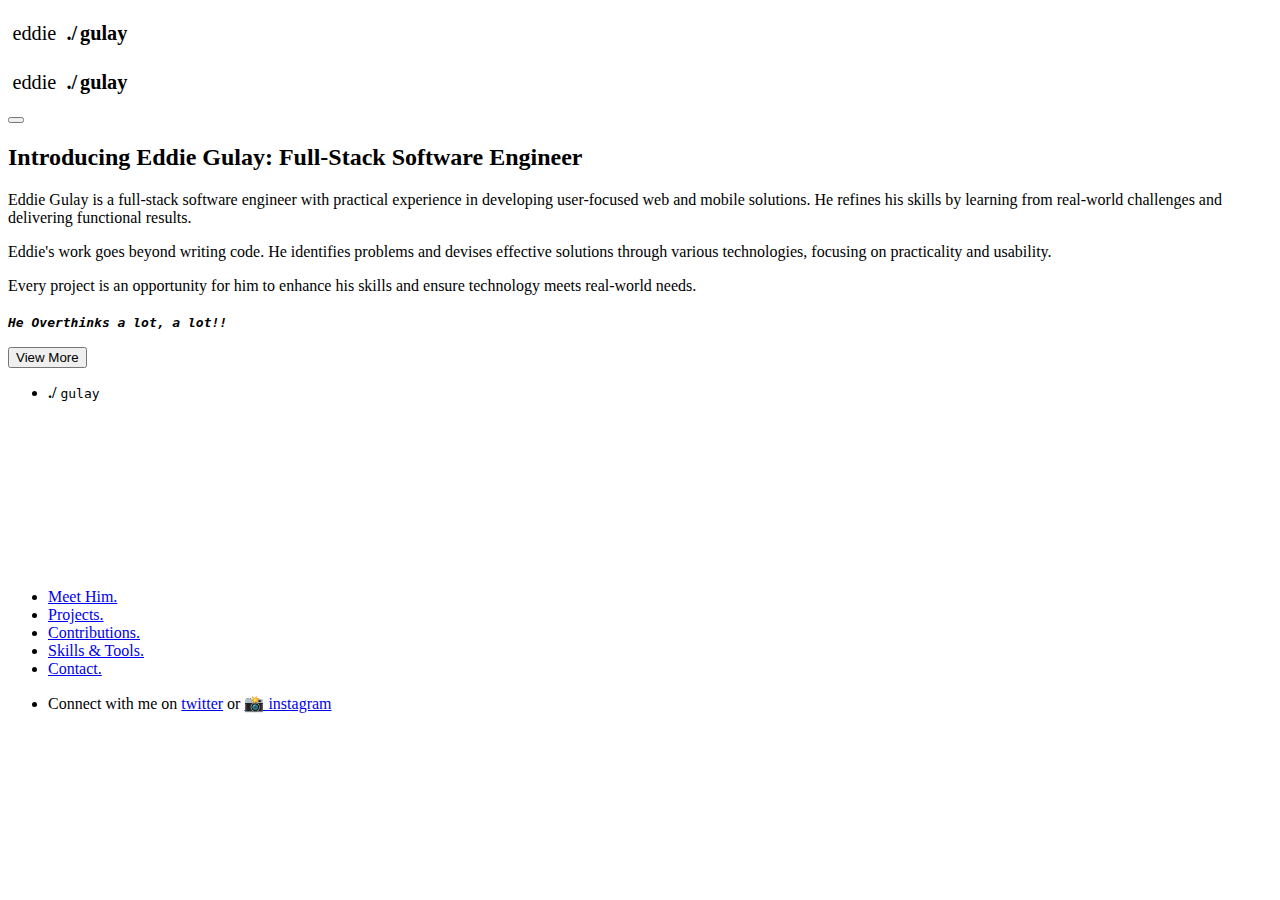
==== commit 91f0a1c8: "Update Open Graph URLs to point to GitHub Pages" ====
--- a/index.html
+++ b/index.html
@@ -13,24 +13,23 @@
 	<meta name="format-detection" content="telephone=no" />
 	<meta name="format-detection" content="address=no" />
 	<meta name="author" content="eddiegulay" />
-	<meta name="description"
-		content="The personal tech journey of Eddie Gulay, exploring innovations, projects, and growth in the tech world." />
+	<meta name="description" content="Eddie Gulay, exploring innovations, projects, and growth." />
 	<meta name="keywords"
-		content="Edgar, Gulay, Edgar Gulay, eddiegulay, software developer, Software developer in Dar es Salaam, backend Developer, web developer, API integrations, ecommerce websites, business management systems, custom software development, small and medium-sized businesses">
+		content="Edgar, Gulay, Edgar Gulay, eddiegulay, software developer, Software developer in Dar es Salaam,">
 	<meta name="robots" content="index, follow">
 
 	<!-- Twitter data -->
 	<meta name="twitter:card" content="summary_large_image">
 	<meta name="twitter:site" content="@eddiegulay">
-	<meta name="twitter:title" content="./gulay - My Tech Journey">
+	<meta name="twitter:title" content="./gulay">
 	<meta name="twitter:description"
-		content="The personal journey and tech insights of Eddie Gulay. Explore projects, tools, and contributions in the tech world.">
+		content="Eddie Gulay. Explore projects, tools, and contributions in the tech world.">
 	<meta name="twitter:image" content="assets/images/favico.png">
 
 	<!-- Open Graph data -->
-	<meta property="og:title" content="./gulay - My Tech Journey" />
+	<meta property="og:title" content="./gulay" />
 	<meta property="og:type" content="website" />
-	<meta property="og:url" content="https://www.eddiegulay.com" />
+	<meta property="og:url" content="https://eddiegulay.github.io" />
 	<meta property="og:image" content="assets/images/favico.png" />
 	<meta property="og:description"
 		content="A deep dive into Eddie Gulay's journey in tech, from challenges to insights and growth." />
@@ -80,27 +79,26 @@
 		<div class="row align-items-end">
 			<div class="col-12 col-lg-6 col-xl-7 order-2 order-lg-1">
 				<div class="col__caption">
-					<h2 class="title title_h2 title_horizontal-line">Introducing Eddie Gulay: A Tech Enthusiast on a
-						Journey of Growth</h2>
-					<p class="paragraph"> <br> Eddie Gulay is a full-stack software engineer with a passion
-						for continuous learning
-						and innovation in the tech industry. His career is rooted in developing practical, user-focused
-						solutions
-						and adapting to the ever-evolving challenges of the digital landscape.</p>
+					<h2 class="title title_h2 title_horizontal-line">Introducing Eddie Gulay: Full-Stack Software
+						Engineer</h2>
+					<p class="paragraph">
+						Eddie Gulay is a full-stack software engineer with practical experience in developing
+						user-focused web and mobile solutions. He refines his skills by learning from real-world
+						challenges and delivering functional results.
+					</p>
 					<div class="col_gap">
-						<p>Eddie's approach to software engineering extends beyond merely writing code. He excels in
-							identifying
-							and understanding complex problems, devising effective solutions through web platforms,
-							mobile applications,
-							and other technologies. Driven by curiosity, Eddie is committed to making technology both
-							accessible and impactful
-							for end-users.</p>
-						<p>Throughout his journey, Eddie has embraced every project as a learning opportunity, focusing
-							not only on achieving results
-							but also on the process of growth. His work reflects a deep understanding of technology and
-							a dedication to serving the needs
-							of people through innovative and thoughtful solutions.</p>
+						<p>
+							Eddie's work goes beyond writing code. He identifies problems and devises effective
+							solutions through various technologies, focusing on practicality and usability.
+						</p>
+						<p>
+							Every project is an opportunity for him to enhance his skills and ensure technology meets
+							real-world needs.
+							<br> <br>
+							<b><em><code>He Overthinks a lot, a lot!!</code></em></b>
+						</p>
 					</div>
+
 					<button class="mt-5 rounded bg-dark px-2 py-3 text-light btn hamburger">
 						View More
 					</button>
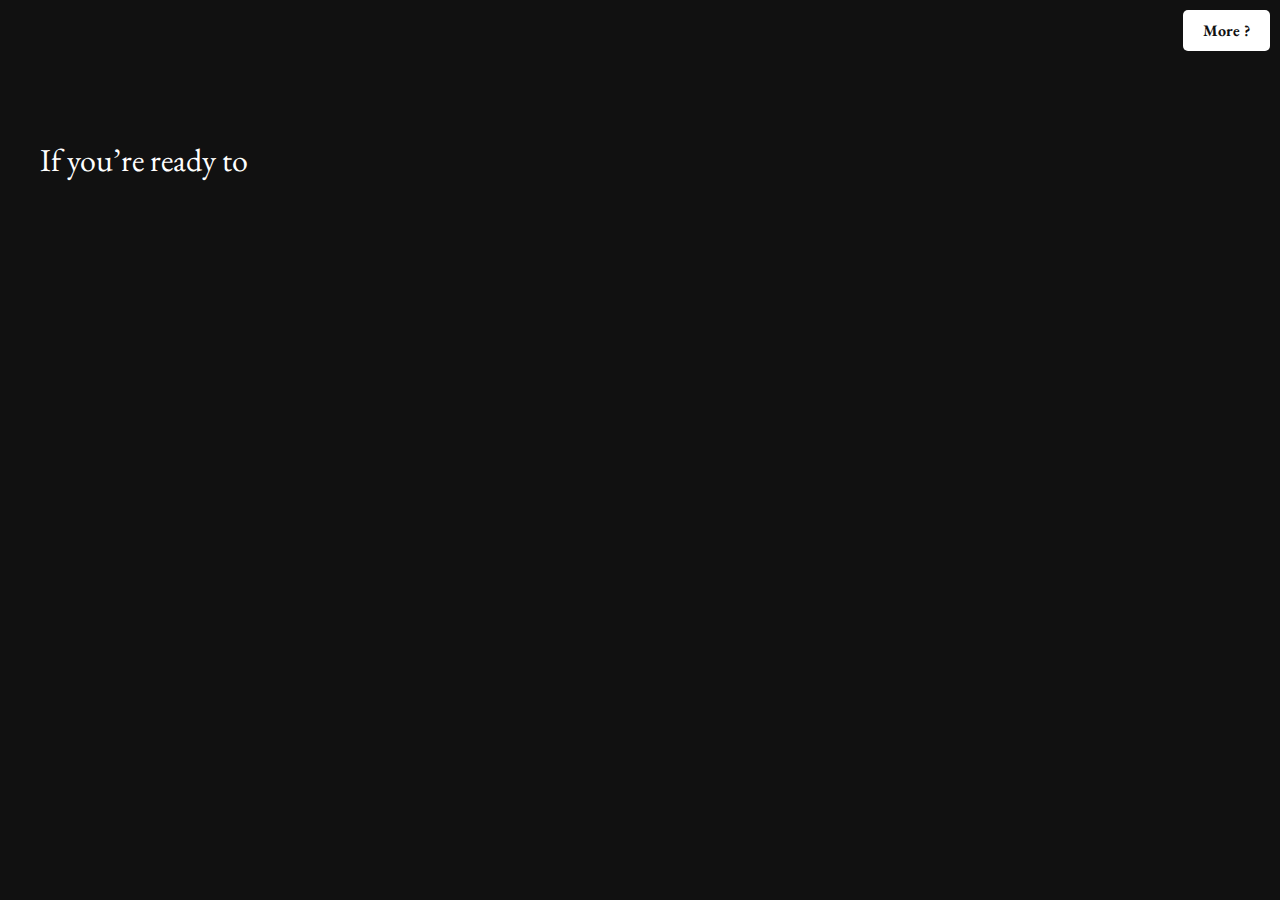
==== commit fa10987c: "feat: loaded alan watts" ====
--- a/index.html
+++ b/index.html
@@ -1,173 +1,147 @@
 <!DOCTYPE html>
 <html lang="en">
 
+<head>
+    <meta charset="utf-8" />
+    <title>./gulay</title>
+
+    <!-- Meta Data -->
+    <meta http-equiv="X-UA-Compatible" content="IE=edge">
+    <meta name="viewport" content="width=device-width, initial-scale=1, shrink-to-fit=no">
+    <meta name="format-detection" content="telephone=no" />
+    <meta name="format-detection" content="address=no" />
+    <meta name="author" content="eddiegulay" />
+    <meta name="description" content="Eddie Gulay, exploring innovations, projects, and growth." />
+    <meta name="keywords"
+        content="Edgar, Gulay, Edgar Gulay, eddiegulay, software developer, Software developer in Dar es Salaam,">
+    <meta name="robots" content="index, follow">
+
+    <!-- Twitter data -->
+    <meta name="twitter:card" content="summary_large_image">
+    <meta name="twitter:site" content="@eddiegulay">
+    <meta name="twitter:title" content="./gulay">
+    <meta name="twitter:description"
+        content="Eddie Gulay. Explore projects, tools, and contributions in the tech world.">
+    <meta name="twitter:image" content="assets/images/favico.png">
+
+    <!-- Open Graph data -->
+    <meta property="og:title" content="./gulay" />
+    <meta property="og:type" content="website" />
+    <meta property="og:url" content="https://eddiegulay.github.io" />
+    <meta property="og:image" content="assets/images/favico.png" />
+    <meta property="og:description"
+        content="A deep dive into Eddie Gulay's journey in tech, from challenges to insights and growth." />
+    <meta property="og:site_name" content="./gulay" />
+
+    <!-- Favicons -->
+    <link rel="apple-touch-icon" sizes="144x144" href="assets/images/favicons/favicon.svg">
+    <link rel="apple-touch-icon" sizes="114x114" href="assets/images/favicons/favicon.svg">
+    <link rel="apple-touch-icon" sizes="72x72" href="assets/images/favicons/favicon.svg">
+    <link rel="apple-touch-icon" sizes="57x57" href="assets/images/favicons/favicon.svg">
+    <link rel="shortcut icon" href="assets/images/favicons/favicon.svg" type="image/svg+xml">
+    <link rel="icon" href="assets/images/favico.png">
 
 
-<head>
-	<meta charset="utf-8" />
-	<title>./gulay</title>
-
-	<!-- Meta Data -->
-	<meta http-equiv="X-UA-Compatible" content="IE=edge">
-	<meta name="viewport" content="width=device-width, initial-scale=1, shrink-to-fit=no">
-	<meta name="format-detection" content="telephone=no" />
-	<meta name="format-detection" content="address=no" />
-	<meta name="author" content="eddiegulay" />
-	<meta name="description" content="Eddie Gulay, exploring innovations, projects, and growth." />
-	<meta name="keywords"
-		content="Edgar, Gulay, Edgar Gulay, eddiegulay, software developer, Software developer in Dar es Salaam,">
-	<meta name="robots" content="index, follow">
-
-	<!-- Twitter data -->
-	<meta name="twitter:card" content="summary_large_image">
-	<meta name="twitter:site" content="@eddiegulay">
-	<meta name="twitter:title" content="./gulay">
-	<meta name="twitter:description"
-		content="Eddie Gulay. Explore projects, tools, and contributions in the tech world.">
-	<meta name="twitter:image" content="assets/images/favico.png">
-
-	<!-- Open Graph data -->
-	<meta property="og:title" content="./gulay" />
-	<meta property="og:type" content="website" />
-	<meta property="og:url" content="https://eddiegulay.github.io" />
-	<meta property="og:image" content="assets/images/favico.png" />
-	<meta property="og:description"
-		content="A deep dive into Eddie Gulay's journey in tech, from challenges to insights and growth." />
-	<meta property="og:site_name" content="./gulay" />
-
-	<!-- Favicons -->
-	<link rel="apple-touch-icon" sizes="144x144" href="assets/images/favicons/favicon.svg">
-	<link rel="apple-touch-icon" sizes="114x114" href="assets/images/favicons/favicon.svg">
-	<link rel="apple-touch-icon" sizes="72x72" href="assets/images/favicons/favicon.svg">
-	<link rel="apple-touch-icon" sizes="57x57" href="assets/images/favicons/favicon.svg">
-	<link rel="shortcut icon" href="assets/images/favicons/favicon.svg" type="image/svg+xml">
-	<link rel="icon" href="assets/images/favico.png">
+    <!-- Styles -->
+    <link rel="stylesheet" type="text/css" href="assets/styles/style.css" />
+    <link rel="stylesheet" type="text/css" href="assets/demo/style-demo.css" />
 
 
-	<!-- Styles -->
-	<link rel="stylesheet" type="text/css" href="assets/styles/style.css" />
-	<link rel="stylesheet" type="text/css" href="assets/demo/style-demo.css" />
 
+    <!-- EB Garamond font -->
+    <link href="https://fonts.googleapis.com/css2?family=EB+Garamond:wght@400;700&display=swap" rel="stylesheet">
+
+    <style>
+        body {
+            margin: 0;
+            padding: 40px;
+            background-color: #111;
+            color: #fff;
+            font-family: 'EB Garamond', serif;
+        }
+
+        #typewriter-container {
+            max-width: 800px;
+            width: 90%;
+            font-size: 2rem;
+            line-height: 1.5;
+            white-space: pre-wrap;
+        }
+
+        .cursor {
+            display: inline-block;
+            width: 12px;
+            background-color: #fff;
+            margin-left: 4px;
+            animation: blink 1s step-start infinite;
+        }
+
+        @keyframes blink {
+            50% {
+                opacity: 0;
+            }
+        }
+
+        /* Button styling */
+        .top-left-button {
+            position: absolute;
+            top: 10px;
+            right: 10px;
+            background-color: #fff;
+            color: #111;
+            padding: 10px 20px;
+            text-decoration: none;
+            font-size: 1rem;
+            border-radius: 5px;
+            font-weight: bold;
+        }
+
+        .top-left-button:hover {
+            background-color: #ddd;
+        }
+    </style>
 </head>
 
-<body class="preload decoration-points">
-	<div class="loading animated">
-		<div class="progress-bar"></div>
-		<div class="loading-wrap animated bounceInLeft">
-			<img class="logotype" src="assets/images/logo.svg" alt="./gulay">
-		</div>
-	</div>
+<body>
+    <a href="/home.html" class="top-left-button">More ?</a>
+    <div id="typewriter-container">
+        <span id="typed-text"></span><span class="cursor"></span>
+    </div>
+    <script src="assets/js/alan.js"></script>
+    <script>
+        let index = 0;
+        const typedTextEl = document.getElementById('typed-text');
+        const baseDelay = 40;
 
-	<!-- Top -->
-	<nav class="navbar slideInDown">
-		<div class="mr-auto">
-			<a href="index.html">
-				<img class="logotype" src="assets/images/logo.svg" alt="./gulay">
-			</a>
-		</div>
-		<div class="ml-auto">
-			<a class="lang lang_active" href="#"></a>
-			<button class="hamburger" type="button">
-				<span class="hamburger-inner"></span>
-			</button>
-		</div>
-	</nav>
-	<!-- /Top -->
+        function typewriter() {
+            if (index < originalText.length) {
+                const char = originalText.charAt(index);
 
-	<!-- About -->
-	<div class="container-first container">
-		<div class="row align-items-end">
-			<div class="col-12 col-lg-6 col-xl-7 order-2 order-lg-1">
-				<div class="col__caption">
-					<h2 class="title title_h2 title_horizontal-line">Introducing Eddie Gulay: Full-Stack Software
-						Engineer</h2>
-					<p class="paragraph">
-						Eddie Gulay is a full-stack software engineer with practical experience in developing
-						user-focused web and mobile solutions. He refines his skills by learning from real-world
-						challenges and delivering functional results.
-					</p>
-					<div class="col_gap">
-						<p>
-							Eddie's work goes beyond writing code. He identifies problems and devises effective
-							solutions through various technologies, focusing on practicality and usability.
-						</p>
-						<p>
-							Every project is an opportunity for him to enhance his skills and ensure technology meets
-							real-world needs.
-							<br> <br>
-							<b><em><code>He Overthinks a lot, a lot!!</code></em></b>
-						</p>
-					</div>
+                typedTextEl.textContent += char;
+                index++;
 
-					<button class="mt-5 rounded bg-dark px-2 py-3 text-light btn hamburger">
-						View More
-					</button>
-				</div>
+                let delay = baseDelay;
+                if (char === ',') {
+                    delay = 200;
+                } else if (char === '.' || char === '!') {
+                    typedTextEl.textContent += '\n';
+                    delay = 600;
+                } else if (char === '?') {
+                    typedTextEl.textContent += '\n\n';
+                    delay = 800;
+                }
 
-			</div>
+                setTimeout(typewriter, delay);
+            } else {
+                document.querySelector('.cursor').style.display = 'none';
+            }
+        }
 
-			<div class="col-12 col-lg-6 col-xl-5 order-1 order-lg-2">
-				<div class="col__image-gutters bg reveal jarallax"
-					style="background-image: url(assets/images/eddie-home.jpg)"></div>
-			</div>
-
-
-		</div>
-	</div>
-	<!-- /About -->
-
-	<!-- Footer -->
-	<footer class="footer container">
-		<div class="row">
-			<div class="col-md-6 footer__col">
-				<ul class="footer__contacts title">
-					<li><b>./</b> <code>gulay</code> </li>
-				</ul>
-			</div>
-		</div>
-	</footer>
-	<!-- /Footer -->
-
-	<!-- Menu -->
-	<div class="menu">
-		<canvas class="elastic-border"></canvas>
-		<div class="menu-inner">
-			<ul class="menu-container">
-				<li><a class="menu-container__item active" href="index.html"><span
-							class="menu-container__item_animated"><span>Meet Him.</span></span></a></li>
-				<li><a class="menu-container__item" href="projects.html"><span
-							class="menu-container__item_animated"><span>Projects.</span></span></a></li>
-				<li><a class="menu-container__item" href="contributions.html"><span
-							class="menu-container__item_animated"><span>Contributions.</span></span></a></li>
-				<li><a class="menu-container__item" href="tools.html"><span
-							class="menu-container__item_animated"><span>Skills & Tools.</span></span></a></li>
-				<li><a class="menu-container__item" href="contacts.html"><span
-							class="menu-container__item_animated"><span>Contact.</span></span></a></li>
-			</ul>
-
-			<footer class="menu-footer">
-				<div class="row">
-					<div class="col-md-6 col-lg-4">
-						<ul class="footer__contacts">
-							<li>Connect with me on <a class="link_decoration"
-									href="https://x.com/eddiegulay">twitter</a> or <a class="link_decoration"
-									href="https://instagram.com/eddiegulay">📸 instagram</a></li>
-						</ul>
-					</div>
-				</div>
-			</footer>
-		</div>
-	</div>
-	<div class="ef-background"></div>
-	<!-- /Menu -->
-
-
-	<!-- JavaScripts -->
-	<script src="assets/js/jquery-3.2.1.min.js"></script>
-	<script src="assets/js/plugins.js"></script>
-	<script src="assets/js/common.js"></script>
+        document.addEventListener('DOMContentLoaded', () => {
+            typewriter();
+        });
+    </script>
 
 </body>
 
-
 </html>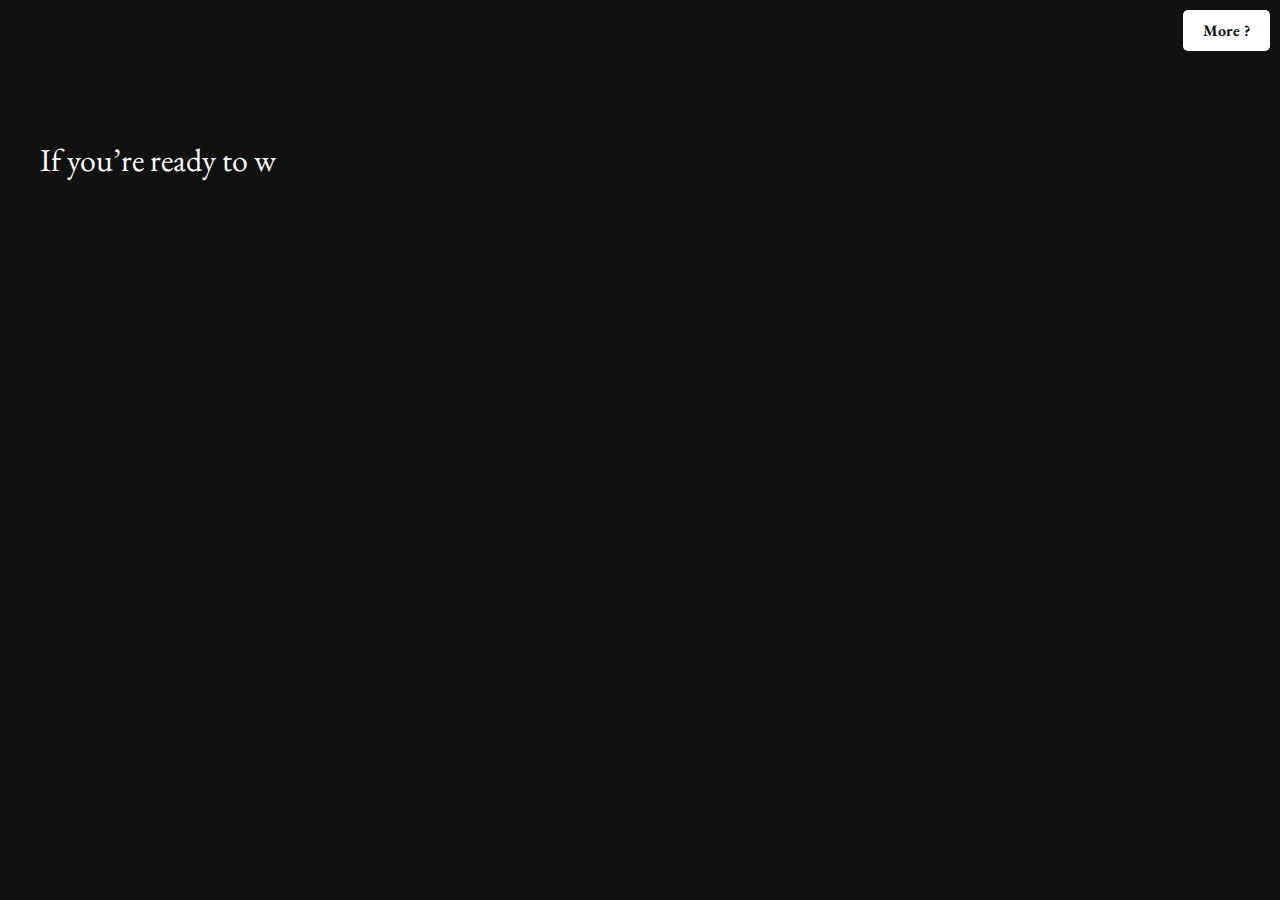
==== commit 2a38b33d: "feat: redirect to home.html after typewriter effect" ====
--- a/index.html
+++ b/index.html
@@ -134,6 +134,7 @@
                 setTimeout(typewriter, delay);
             } else {
                 document.querySelector('.cursor').style.display = 'none';
+                window.location.href = '/home.html';
             }
         }
 
